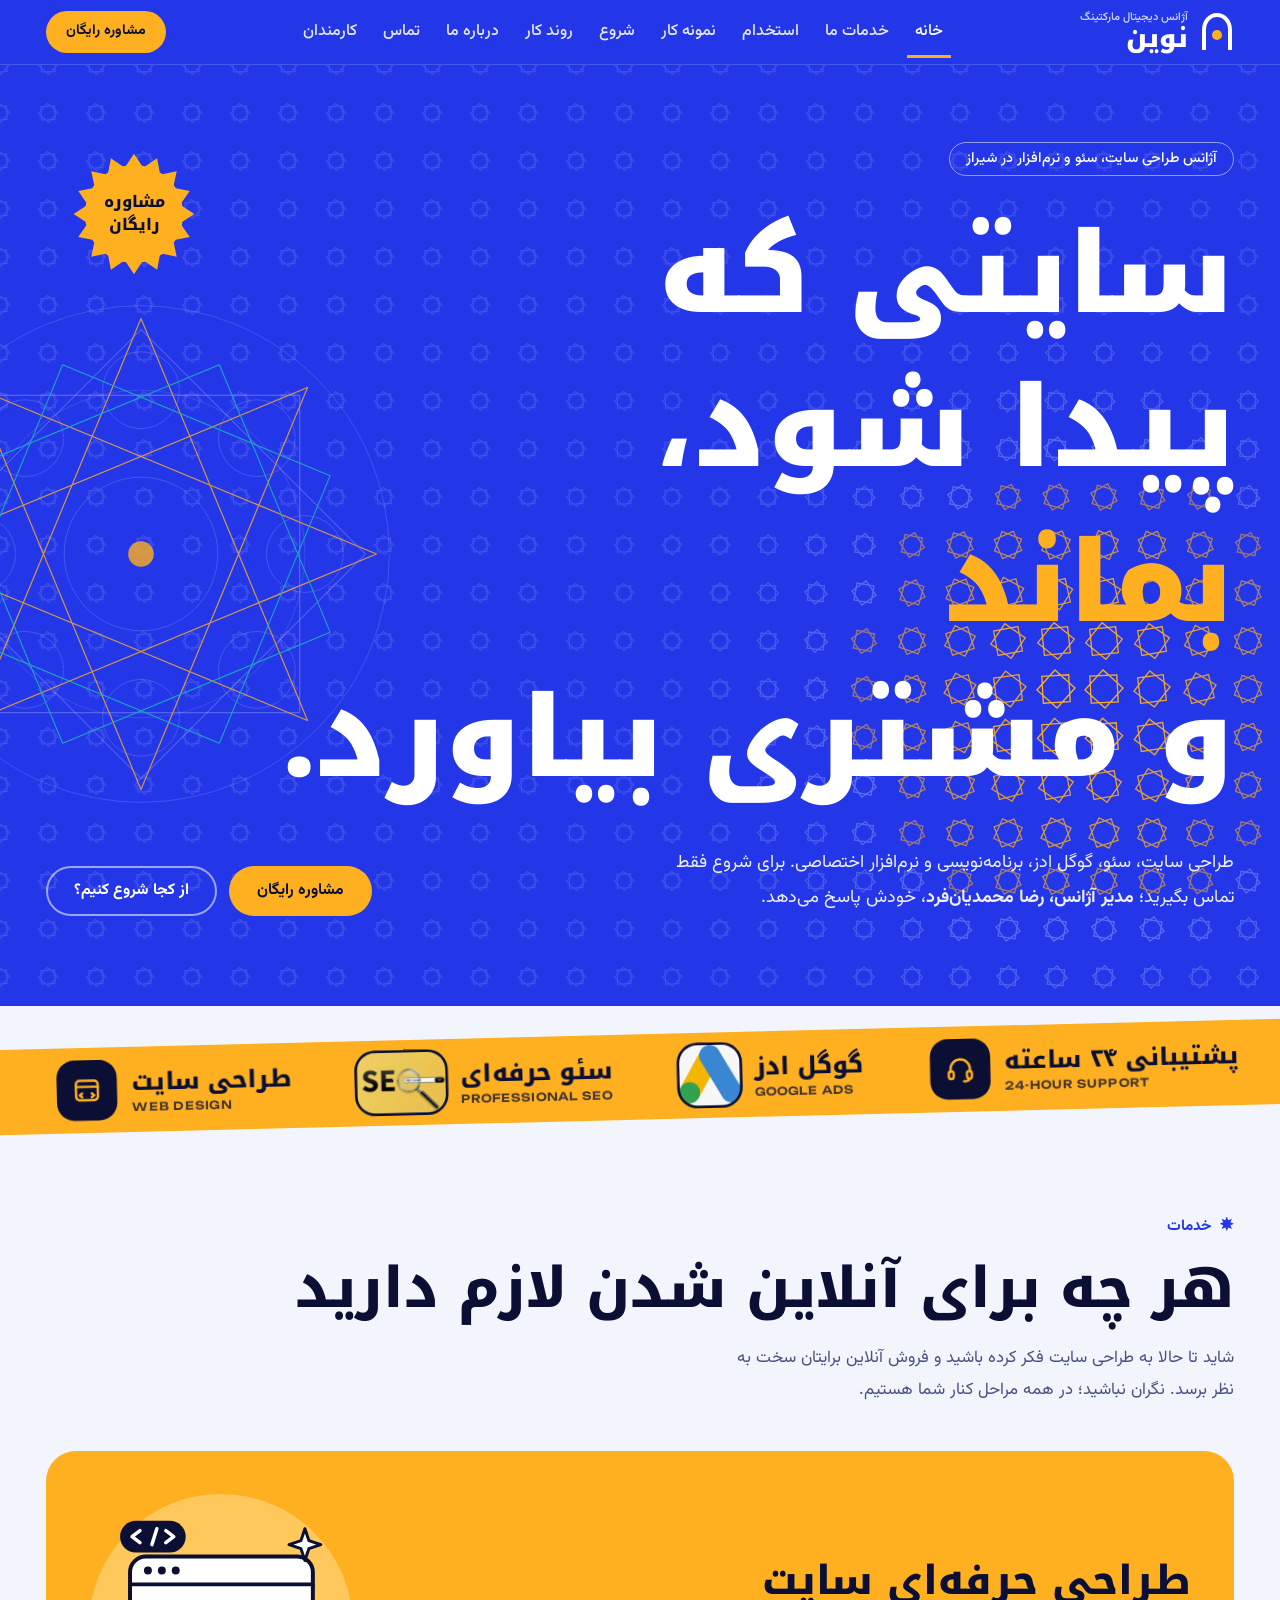
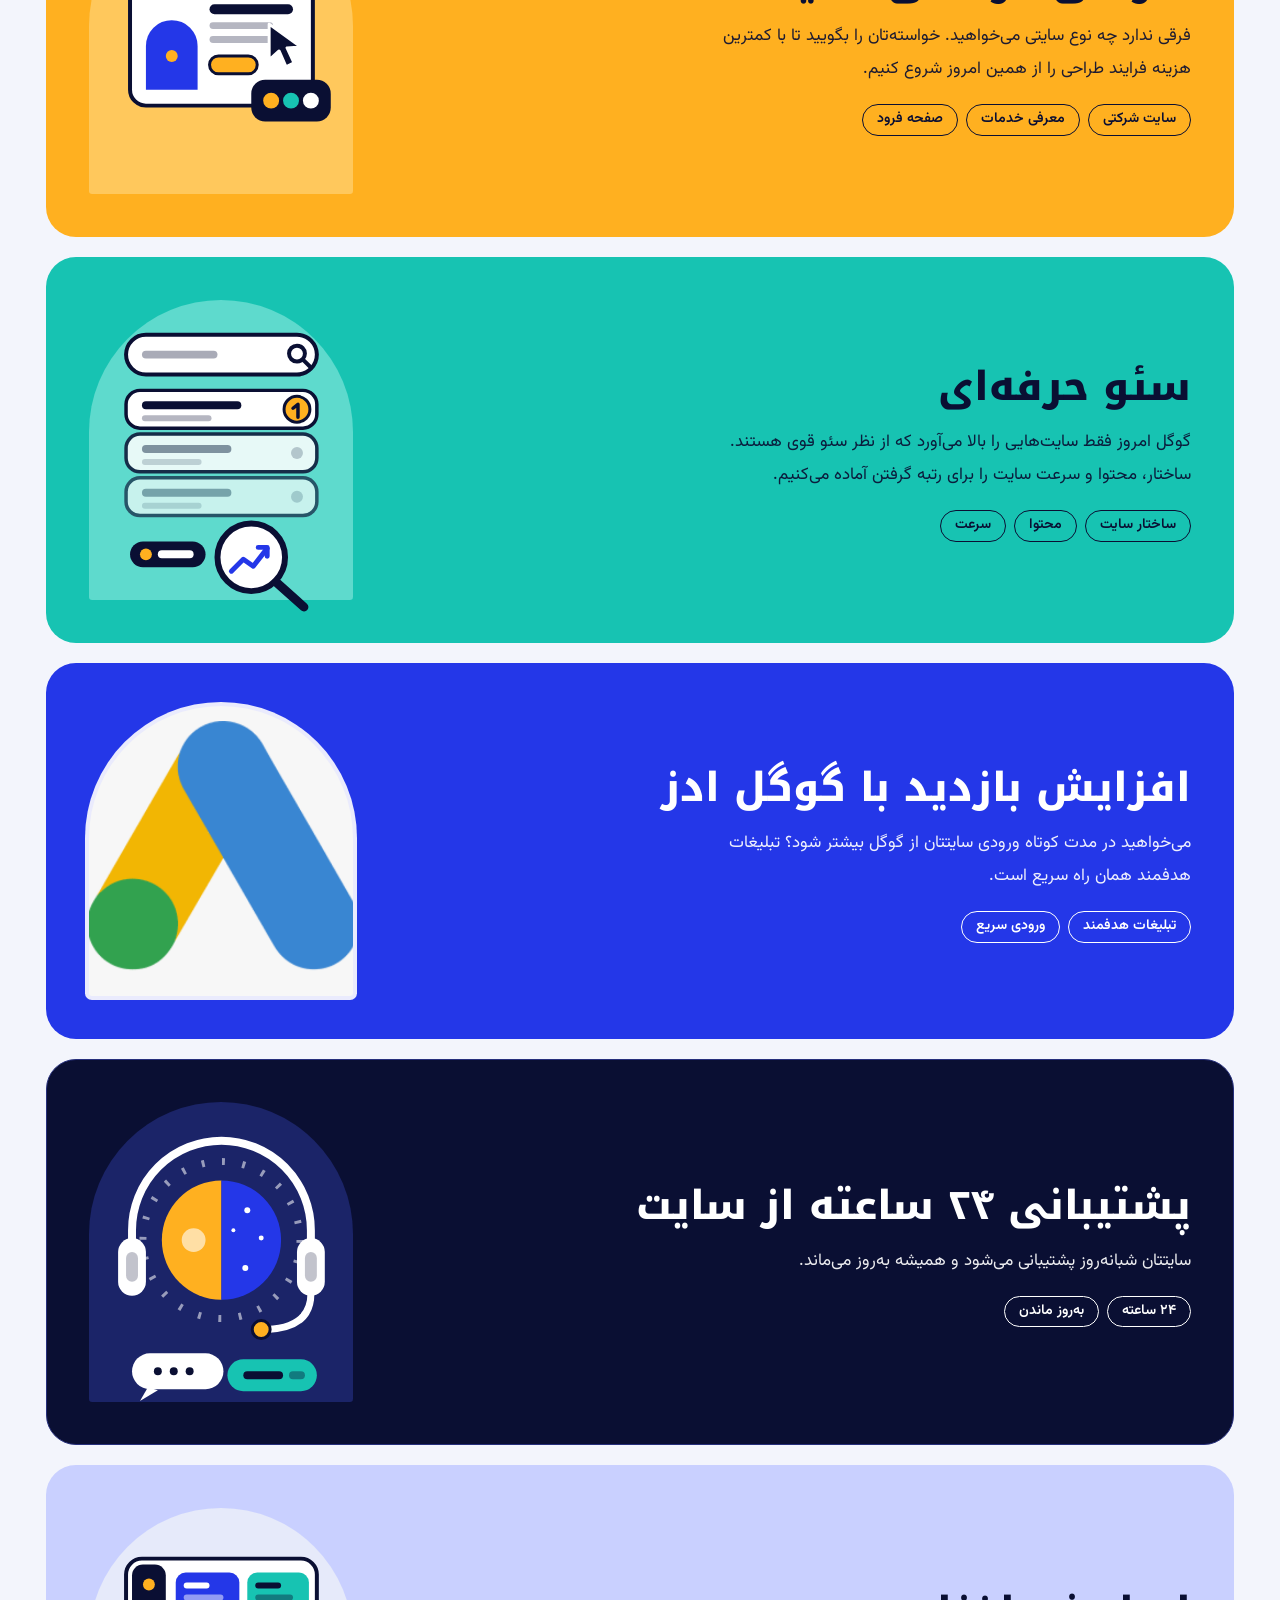
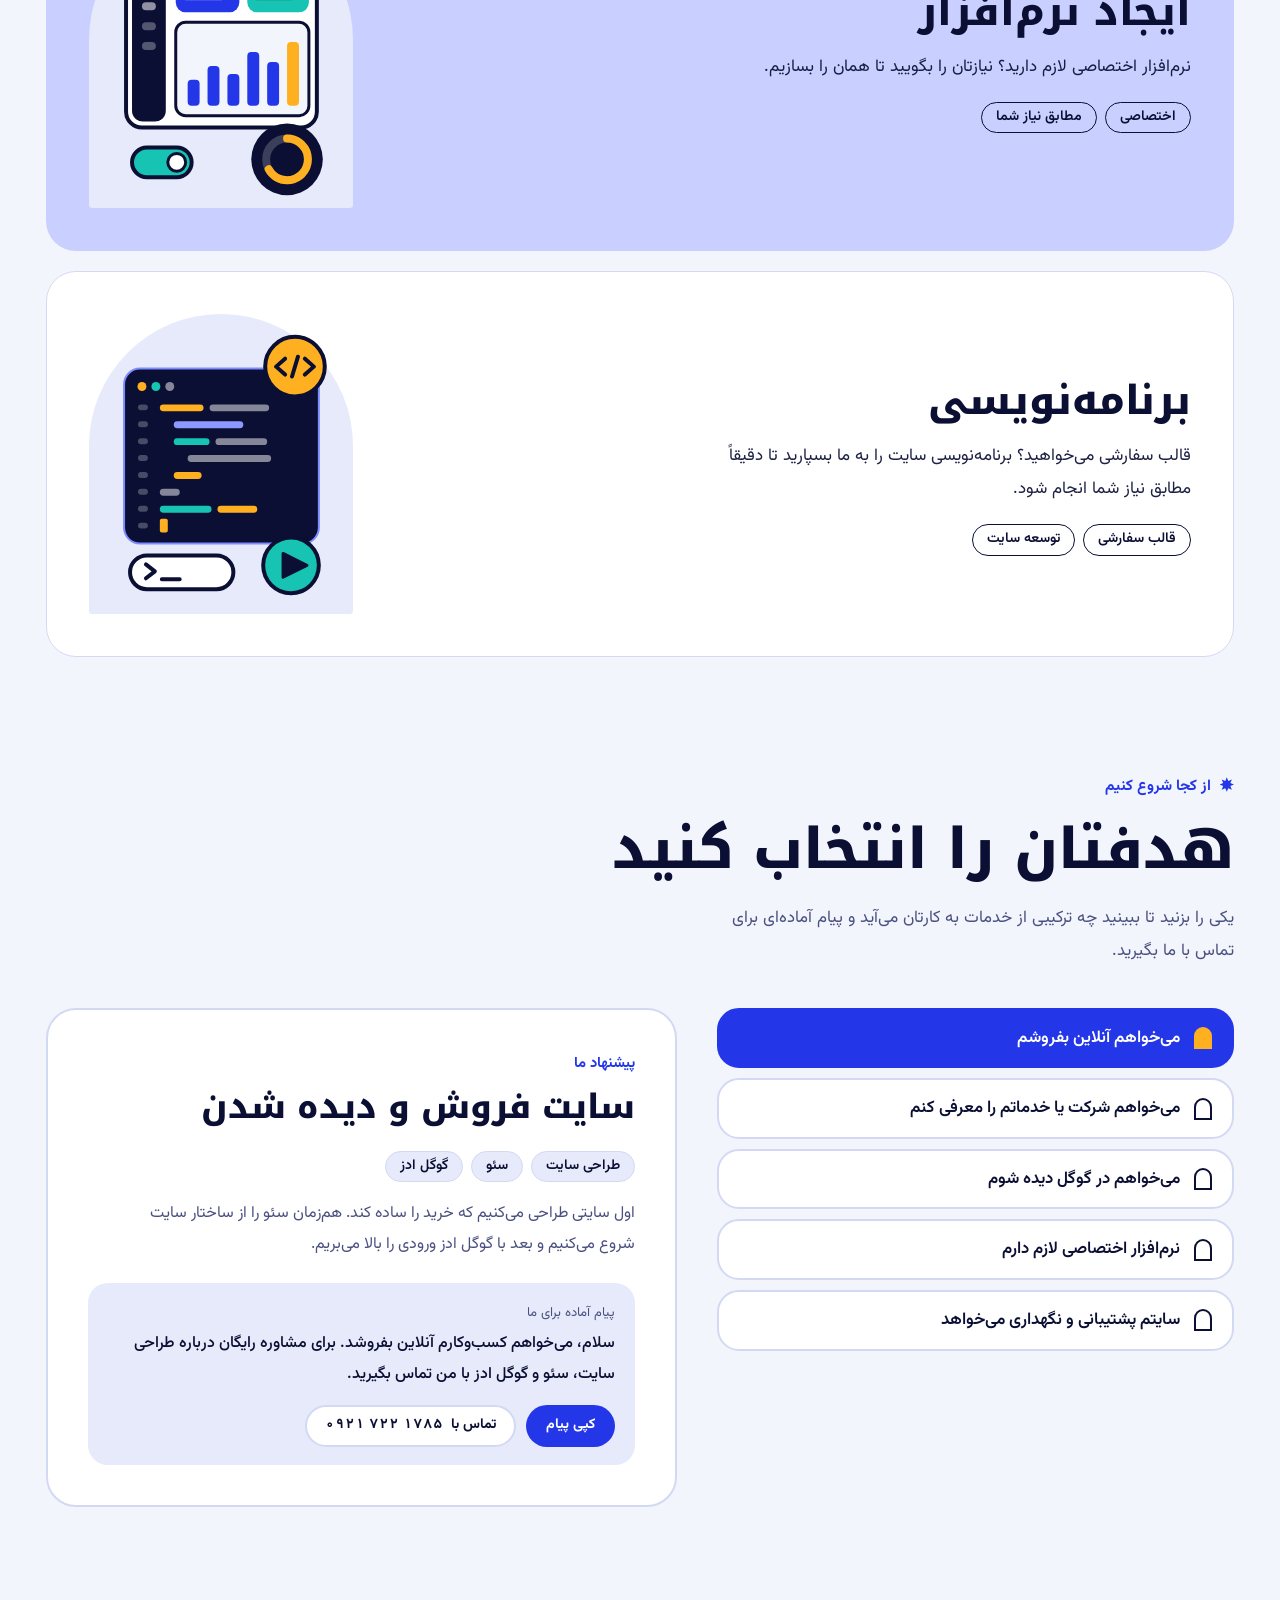
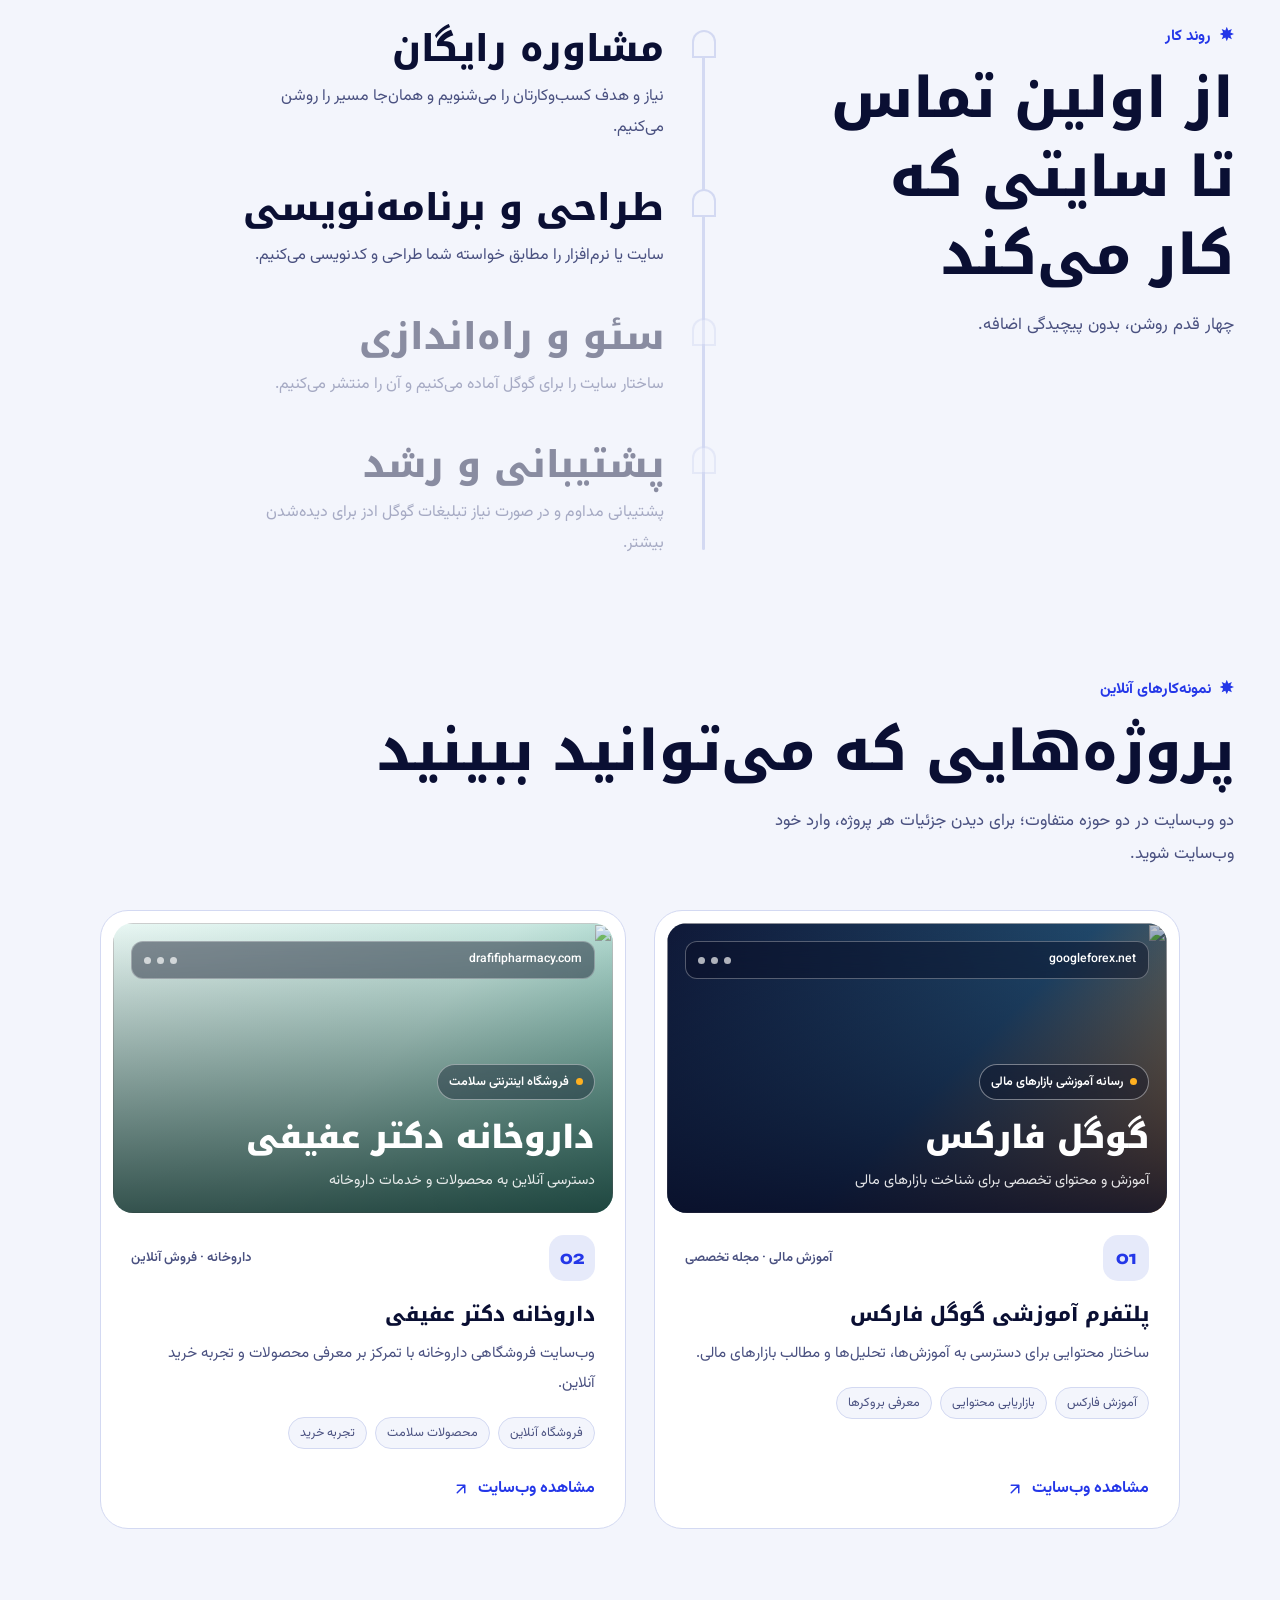
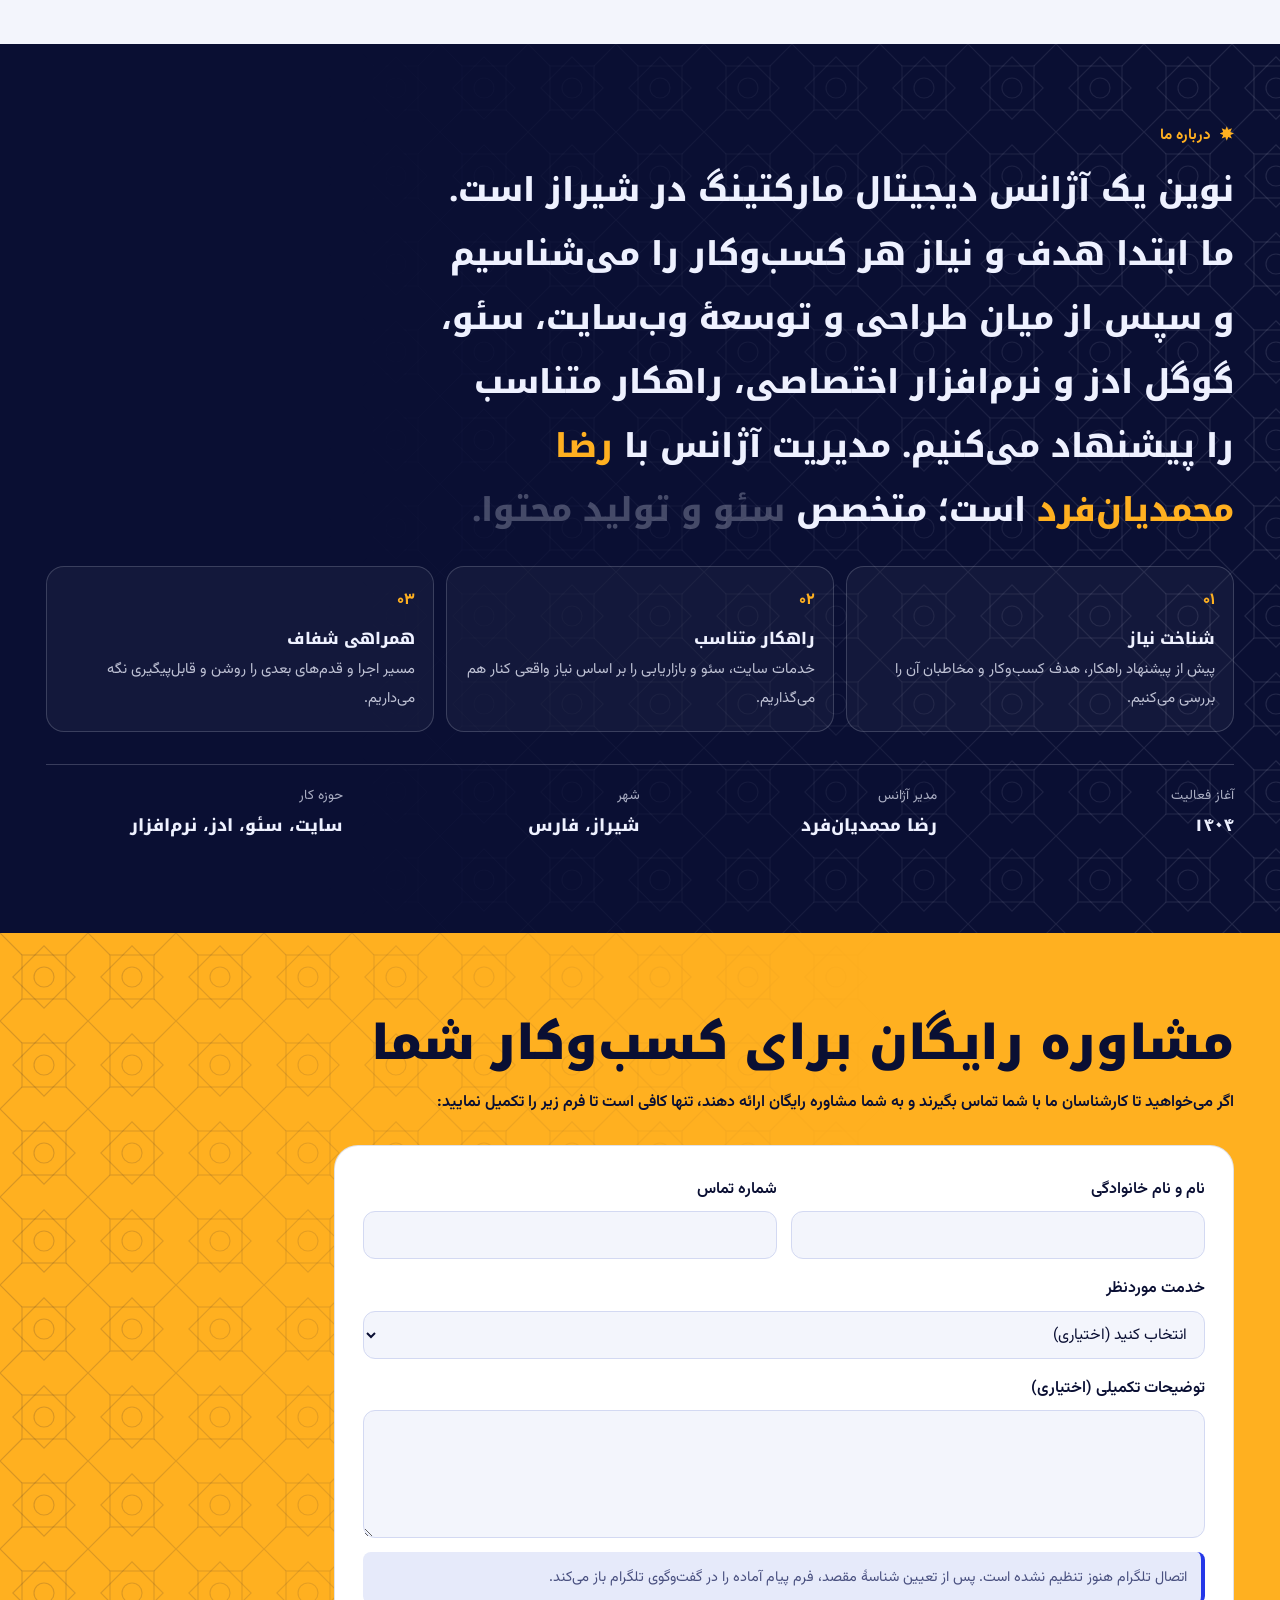
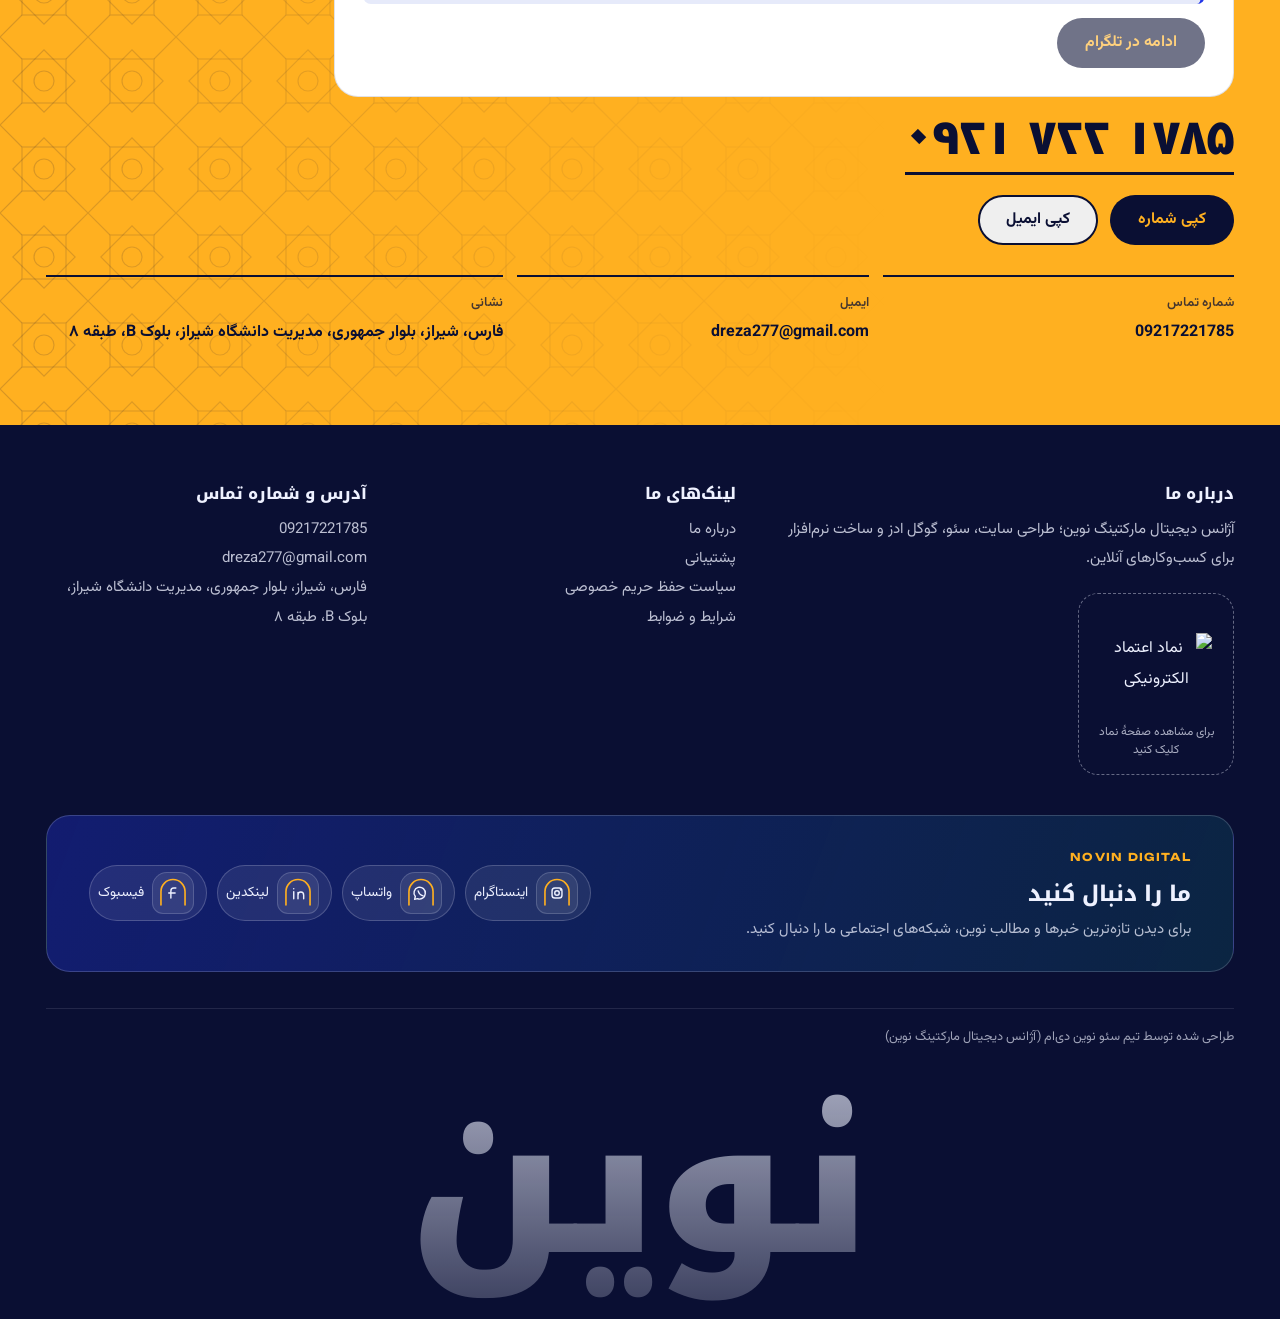
==== index.html @ 62a5de17 "feat: add Novin digital agency website Co-authored-by: Copilot <223556219+Copilot@users.noreply.gith" ====
<!doctype html><html><head><meta charset=utf8><meta name=viewport content="width=device-width,initial-scale=1,viewport-fit=cover"><style>:root{color-scheme:light;box-sizing:border-box;padding-top:env(safe-area-inset-top,0px);padding-bottom:env(safe-area-inset-bottom,0px)}html{scroll-padding-top:env(safe-area-inset-top,0px)}body{margin:0;padding:0;font:14px -apple-system,BlinkMacSystemFont,sans-serif;background:#fff;color:#000}img{max-width:100%}[hidden]:not([hidden=until-found i]){display:none!important}</style></head><body>
<title>آژانس دیجیتال مارکتینگ نوین</title>
<meta name="description" content="طراحی سایت، سئو حرفه‌ای، گوگل ادز، برنامه‌نویسی و ایجاد نرم‌افزار در شیراز. مشاوره رایگان با آژانس دیجیتال مارکتینگ نوین.">
<meta name="claude:viewport-fit-sides" content="cover">
<link rel="preconnect" href="https://fonts.googleapis.com">
<link rel="preconnect" href="https://fonts.gstatic.com" crossorigin>
<link rel="stylesheet" href="https://fonts.googleapis.com/css2?family=Noto+Kufi+Arabic:wght@600;800;900&family=Unbounded:wght@600;700&family=Vazirmatn:wght@300;400;500;600;700&display=swap">
<style>
/* Concept: Shiraz tilework. Lapis blue, turquoise and saffron on paper and ink. The hero is a live field of eight-point stars that turn toward the pointer. Services stack like glazed tiles, each with an arch-shaped motif. A guided picker turns "what do you need?" into a ready message. Heavy Kufi display, light Vazirmatn body. Never letter-space Persian text. */
:root {
  --bg: #F3F5FC;
  --fg: #0A0F33;
  --muted: #4A5180;
  --surface: #FFFFFF;
  --surface-2: #E6EAFA;
  --line: #D3D9F2;
  --lapis: #2437E8;
  --hero-bg: #2437E8;
  --brand: #2437E8;
  --saffron: #FFB020;
  --turq: #17C3B2;
  --ink: #0A0F33;
  --soft: #C9D0FF;
  --on-soft: #0A0F33;
  --band: #0A0F33;
  --on-band: #EEF1FF;
  --pat: rgba(10, 15, 51, .10);
  --focus: #2437E8;
  --img-ads: url("[data-uri]");
  --img-seo: url("[data-uri]");
  --font-display: "Noto Kufi Arabic", "Vazirmatn", Tahoma, sans-serif;
  --font-latin: "Unbounded", "Vazirmatn", system-ui, sans-serif;
  --font-body: "Vazirmatn", Tahoma, "Segoe UI", system-ui, sans-serif;
  color-scheme: light;
}
@media (prefers-color-scheme: dark) {
  :root:not([data-theme="light"]) {
    --bg: #070B25;
    --fg: #EEF1FF;
    --muted: #A3AAD6;
    --surface: #10164A;
    --surface-2: #1A2270;
    --line: #262F7C;
    --hero-bg: #1C2CD4;
    --brand: #8C99FF;
    --soft: #2A3490;
    --on-soft: #EEF1FF;
    --band: #04061A;
    --pat: rgba(255, 255, 255, .10);
    --focus: #FFB020;
    color-scheme: dark;
  }
}
:root[data-theme="dark"] {
  --bg: #070B25;
  --fg: #EEF1FF;
  --muted: #A3AAD6;
  --surface: #10164A;
  --surface-2: #1A2270;
  --line: #262F7C;
  --hero-bg: #1C2CD4;
  --brand: #8C99FF;
  --soft: #2A3490;
  --on-soft: #EEF1FF;
  --band: #04061A;
  --pat: rgba(255, 255, 255, .10);
  --focus: #FFB020;
  color-scheme: dark;
}

*, *::before, *::after { box-sizing: border-box; }
html { scroll-behavior: smooth; scroll-padding-top: 84px; }
body { background: var(--bg); color: var(--fg); font-family: var(--font-body); font-size: 16px; line-height: 1.95; -webkit-font-smoothing: antialiased; }
body::before { content: ""; position: fixed; inset: 0 0 auto; height: env(safe-area-inset-top, 0px); z-index: 40; background: var(--hero-bg); }
h1, h2, h3, p, ul, ol, dl, dd, figure { margin: 0; padding: 0; }
ul, ol { list-style: none; }
a { color: inherit; text-decoration: none; }
:focus-visible { outline: 3px solid var(--focus); outline-offset: 3px; border-radius: 8px; }
.top :focus-visible, .hero :focus-visible, .contact :focus-visible { outline-color: var(--saffron); }
.wrap { width: 100%; max-width: 1220px; margin-inline: auto; padding-left: max(16px, env(safe-area-inset-left, 0px)); padding-right: max(16px, env(safe-area-inset-right, 0px)); }
.ltr { direction: ltr; unicode-bidi: isolate; display: inline-block; font-variant-numeric: tabular-nums; }
.sec { padding-block: clamp(56px, 9vw, 120px); }
h2.title { font: 800 clamp(1.9rem, 5vw, 3.5rem)/1.4 var(--font-display); text-wrap: balance; }
.kicker { display: block; margin-bottom: 8px; color: var(--brand); font-weight: 700; font-size: .95rem; }
.sec-lead { margin-top: 14px; max-width: 56ch; color: var(--muted); font-size: 1.05rem; }

/* Buttons */
.btn { display: inline-flex; align-items: center; justify-content: center; gap: 8px; min-height: 50px; padding: 8px 26px; border-radius: 999px; border: 2px solid transparent; font: 700 .98rem/1.4 var(--font-body); cursor: pointer; transition: transform .18s ease, background-color .18s ease; }
.btn:hover { transform: translateY(-2px); }
.btn-saf { background: var(--saffron); color: var(--ink); }
.btn-lapis { background: var(--lapis); color: #fff; }
.btn-lite { border-color: rgba(255, 255, 255, .55); color: #fff; }
.btn-lite:hover { background: rgba(255, 255, 255, .12); }
.btn-out { border-color: var(--line); color: var(--fg); background: var(--surface); }
.btn-out:hover { border-color: var(--lapis); }
.btn-sm { min-height: 42px; padding: 4px 18px; font-size: .88rem; }

/* Header */
.top { position: sticky; top: env(safe-area-inset-top, 0px); z-index: 30; background: var(--hero-bg); color: #fff; border-bottom: 1px solid rgba(255, 255, 255, .16); }
.bar { display: flex; align-items: center; justify-content: space-between; gap: 16px; min-height: 64px; }
.brand { display: flex; align-items: center; gap: 12px; min-width: 0; }
.brand-text { display: flex; flex-direction: column; line-height: 1.2; }
.brand-text small { font-size: .7rem; opacity: .8; font-weight: 500; }
.brand-text b { font: 900 1.6rem/1.1 var(--font-display); }
.nav { display: none; }
.nav.open { display: flex; flex-direction: column; gap: 2px; position: absolute; inset-inline: 0; top: 100%; background: var(--hero-bg); border-bottom: 1px solid rgba(255, 255, 255, .16); padding: 10px max(16px, env(safe-area-inset-right, 0px)) 18px max(16px, env(safe-area-inset-left, 0px)); }
.nav a { display: block; padding: 10px 8px; font-weight: 500; opacity: .88; }
.nav a:hover, .nav a[aria-current="page"] { opacity: 1; }
.nav a[aria-current="page"] { box-shadow: inset 0 -3px 0 var(--saffron); }
.bar-end { display: flex; align-items: center; gap: 10px; }
.bar-end .btn { display: none; }
.menu-btn { width: 44px; height: 44px; display: grid; place-items: center; border: 1.5px solid rgba(255, 255, 255, .5); border-radius: 50%; background: transparent; color: #fff; cursor: pointer; }
@media (min-width: 640px) { .bar-end .btn { display: inline-flex; } }
@media (min-width: 1100px) {
  .nav, .nav.open { display: flex; flex-direction: row; gap: 10px; position: static; border: 0; padding: 0; background: none; }
  .menu-btn { display: none; }
}

/* Hero */
.hero { position: relative; overflow: clip; background: var(--hero-bg); color: #fff; padding-block: clamp(36px, 6vw, 84px) clamp(48px, 7vw, 96px); }
.field { position: absolute; inset: 0; width: 100%; height: 100%; pointer-events: none; }
.hero-in { position: relative; }
.eyebrow { display: inline-block; padding: 2px 16px; border: 1.5px solid rgba(255, 255, 255, .5); border-radius: 999px; font-size: .9rem; font-weight: 500; }
h1 { margin-top: 22px; font: 900 clamp(2.3rem, 9.4vw, 7rem)/1.38 var(--font-display); text-wrap: balance; }
h1 .ln { display: block; animation: rise .9s cubic-bezier(.2, .7, .2, 1) backwards; }
h1 .ln:nth-child(2) { animation-delay: .12s; color: var(--saffron); }
h1 .ln:nth-child(3) { animation-delay: .24s; }
@keyframes rise { from { transform: translateY(40px); opacity: 0; } }
.hero-foot { margin-top: 30px; display: grid; grid-template-columns: 1fr; gap: 26px; align-items: end; }
.hero-foot > * { min-width: 0; }
@media (min-width: 900px) { .hero-foot { grid-template-columns: 1.2fr .8fr; } }
.lead { max-width: 56ch; font-size: 1.12rem; opacity: .92; }
.lead b { font-weight: 700; }
.cta-row { display: flex; flex-wrap: wrap; gap: 12px; }
@media (min-width: 900px) { .cta-row { justify-content: flex-end; } }
.burst { display: none; position: absolute; left: clamp(8px, 3vw, 48px); top: 6px; width: 132px; height: 132px; place-items: center; color: var(--ink); }
@media (min-width: 760px) { .burst { display: grid; } }
.burst svg { position: absolute; inset: 0; width: 100%; height: 100%; animation: spin 26s linear infinite; }
.burst span { position: relative; font: 800 1rem/1.4 var(--font-display); text-align: center; }
@keyframes spin { to { transform: rotate(360deg); } }

/* Ribbon */
.ribbon { overflow: clip; padding-block: 30px; background: var(--bg); }
.ribbon-in { transform: rotate(-1.4deg) scale(1.04); background: var(--saffron); color: var(--ink); padding-block: 12px; }
.ribbon-track { display: flex; width: max-content; direction: ltr; animation: slide 22s linear infinite; will-change: transform; }
.ribbon:hover .ribbon-track { animation-play-state: paused; }
.ribbon-track > div { display: flex; align-items: center; gap: 32px; padding-inline-end: 32px; direction: ltr; white-space: nowrap; }
.ribbon .it { display: inline-flex; align-items: center; gap: 14px; }
.ribbon .ico, .ribbon .ph { flex: none; height: 58px; border-radius: 17px; }
.ribbon .ico { width: 58px; display: grid; place-items: center; background: var(--ink); color: var(--saffron); }
.ribbon .ph { box-shadow: 0 0 0 2.5px var(--ink); background-repeat: no-repeat; background-position: center; background-size: cover; }
.ribbon .ph-ads { width: 58px; background-color: #F7F7F7; background-image: var(--img-ads); }
.ribbon .ph-seo { width: 85px; background-color: #F7C23E; background-image: var(--img-seo); }
.ribbon .tx { display: flex; flex-direction: column; line-height: 1.25; text-align: start; }
.ribbon .tx b { font: 800 1.45rem/1.5 var(--font-display); unicode-bidi: isolate; }
.ribbon .tx small { direction: ltr; unicode-bidi: isolate; font: 600 .68rem/1.3 var(--font-latin); letter-spacing: .06em; text-transform: uppercase; opacity: .75; }
@keyframes slide { from { transform: translateX(0); } to { transform: translateX(-50%); } }

/* Services stack */
.stack { margin-top: 44px; }
.card { position: sticky; top: calc(env(safe-area-inset-top, 0px) + 84px + var(--i) * 14px); display: grid; grid-template-columns: 1fr; gap: 24px; align-items: center; min-height: clamp(250px, 32vw, 350px); padding: clamp(22px, 4vw, 42px); border-radius: 30px; background: var(--c-bg); color: var(--c-fg); border: 1.5px solid var(--c-bd, transparent); }
.card + .card { margin-top: 20px; }
.card > * { min-width: 0; }
@media (min-width: 720px) { .card { grid-template-columns: 1fr minmax(150px, 24%); gap: 44px; } }
.card h3 { font: 800 clamp(1.6rem, 3.6vw, 2.5rem)/1.45 var(--font-display); }
.card p { margin-top: 10px; max-width: 48ch; font-size: 1.06rem; opacity: .92; }
.chips { display: flex; flex-wrap: wrap; gap: 8px; margin-top: 18px; }
.chips li { padding: 2px 14px; border: 1.5px solid currentColor; border-radius: 999px; font-size: .88rem; font-weight: 600; line-height: 1.8; }
.motif { display: none; aspect-ratio: 3 / 4; width: 100%; max-height: 290px; border-radius: 999px 999px 22px 22px; background: var(--pattern), var(--c-soft); }
@media (min-width: 720px) { .motif { display: grid; place-items: center; } }
.ill { width: 76%; height: auto; color: var(--c-fg); overflow: visible; }
.ill .pf { fill: var(--c-bg); }
.c-saf { --c-bg: #FFB020; --c-fg: #0A0F33; --c-soft: #FFC85C; --pat: rgba(10, 15, 51, .18); }
.c-tur { --c-bg: #17C3B2; --c-fg: #0A0F33; --c-soft: #5EDACD; --pat: rgba(10, 15, 51, .16); }
.c-lap { --c-bg: #2437E8; --c-fg: #fff; --c-soft: #4A5BFF; --pat: rgba(255, 255, 255, .22); }
.c-ink { --c-bg: #0A0F33; --c-fg: #fff; --c-soft: #1B2468; --pat: rgba(255, 255, 255, .16); --c-bd: #262F7C; }
.c-sof { --c-bg: var(--soft); --c-fg: var(--on-soft); --c-soft: var(--surface-2); }
.c-pap { --c-bg: var(--surface); --c-fg: var(--fg); --c-soft: var(--surface-2); --c-bd: var(--line); }
.motif.ph-seo { background: #F7C23E var(--img-seo) 68% 50% / cover no-repeat; box-shadow: 0 0 0 4px rgba(10, 15, 51, .9); }
.motif.ph-ads { background: #F7F7F7 var(--img-ads) center / contain no-repeat; box-shadow: 0 0 0 4px rgba(255, 255, 255, .9); }
.motif.scene { position: relative; background: none; box-shadow: none; max-height: 300px; }
.motif.scene::before { content: ""; position: absolute; inset: 0; border-radius: 999px 999px 24px 24px; background: var(--c-soft); }
.motif.scene .sc { position: absolute; left: -5%; top: -3%; width: 110%; height: 106%; overflow: visible; transition: transform .4s cubic-bezier(.2, .7, .2, 1); }
.card:hover .sc { transform: translateY(-6px) rotate(-1.2deg); }
.blink { animation: blink 1.1s steps(2, start) infinite; }
@keyframes blink { 50% { opacity: 0; } }
@media (prefers-reduced-motion: reduce) { .blink { animation: none; } .motif.scene .sc { transition: none; } }
.p-check { --pattern: repeating-conic-gradient(var(--pat) 0 25%, transparent 0 50%) 0 0 / 44px 44px; }
.p-rings { --pattern: repeating-radial-gradient(circle at 50% 100%, transparent 0 14px, var(--pat) 14px 28px); }
.p-stripe { --pattern: repeating-linear-gradient(135deg, transparent 0 14px, var(--pat) 14px 28px); }
.p-dots { --pattern: radial-gradient(var(--pat) 34%, transparent 36%) 0 0 / 26px 26px; }
.p-sun { --pattern: repeating-conic-gradient(from 11deg at 50% 100%, var(--pat) 0 11.25deg, transparent 0 22.5deg); }
.p-grid { --pattern: linear-gradient(var(--pat) 2px, transparent 2px) 0 0 / 32px 32px, linear-gradient(90deg, var(--pat) 2px, transparent 2px) 0 0 / 32px 32px; }

/* Picker */
.pick-grid { display: grid; grid-template-columns: 1fr; gap: 28px; margin-top: 40px; }
.pick-grid > * { min-width: 0; }
@media (min-width: 900px) { .pick-grid { grid-template-columns: .9fr 1.1fr; gap: 40px; align-items: start; } }
.goals { display: grid; gap: 10px; }
.goal { display: flex; align-items: center; gap: 14px; text-align: start; padding: 14px 20px; border: 2px solid var(--line); border-radius: 22px; background: var(--surface); color: var(--fg); font: 600 1.05rem/1.7 var(--font-body); cursor: pointer; transition: border-color .15s ease, transform .15s ease; }
.goal:hover { border-color: var(--lapis); }
.goal::before { content: ""; flex: none; width: 18px; height: 22px; border-radius: 999px 999px 4px 4px; border: 2px solid currentColor; }
.goal[aria-pressed="true"] { background: var(--lapis); border-color: var(--lapis); color: #fff; }
.goal[aria-pressed="true"]::before { background: var(--saffron); border-color: var(--saffron); }
.out { background: var(--surface); border: 2px solid var(--line); border-radius: 30px; padding: clamp(22px, 4vw, 40px); }
.out-k { color: var(--brand); font-weight: 700; font-size: .92rem; }
.out h3 { margin-top: 4px; font: 800 clamp(1.5rem, 3vw, 2.1rem)/1.5 var(--font-display); }
.out .chips li { border-color: var(--line); background: var(--surface-2); }
.out-step { margin-top: 16px; color: var(--muted); max-width: 54ch; }
.msg { margin-top: 22px; padding: 18px 20px; border-radius: 20px; background: var(--surface-2); }
.msg-k { font-size: .82rem; color: var(--muted); }
.msg-t { margin-top: 2px; font-weight: 500; }
.msg-row { display: flex; flex-wrap: wrap; gap: 10px; margin-top: 14px; }

/* Portfolio */
.work-grid { display: grid; grid-template-columns: 1fr; gap: 24px; margin: 40px auto 0; max-width: 1080px; }
@media (min-width: 760px) { .work-grid { grid-template-columns: repeat(2, minmax(0, 1fr)); gap: 28px; } }
.work { display: flex; min-width: 0; min-height: 100%; flex-direction: column; padding: 12px; overflow: hidden; border: 1.5px solid var(--line); border-radius: 28px; background: var(--surface); transition: transform .2s ease, border-color .2s ease, box-shadow .2s ease; }
.work:hover { transform: translateY(-5px); border-color: var(--lapis); box-shadow: 0 20px 50px rgba(10, 15, 51, .12); }
.project-visual { position: relative; display: flex; min-height: 290px; flex-direction: column; justify-content: space-between; overflow: hidden; padding: 18px; border-radius: 20px; isolation: isolate; color: #fff; }
.project-visual::before { position: absolute; z-index: 0; inset: 0; background: linear-gradient(180deg, rgba(7, 11, 37, .1), rgba(7, 11, 37, .88)); content: ""; }
.project-visual::after { position: absolute; z-index: -2; inset: 0; background: var(--project-bg); content: ""; }
.project-visual img { position: absolute; z-index: -1; inset: 0; width: 100%; height: 100%; object-fit: cover; opacity: .8; transition: transform .5s ease; }
.work:hover .project-visual img { transform: scale(1.045); }
.project-visual-forex { --project-bg: linear-gradient(135deg, #101A3A, #234F72 55%, #D39442); }
.project-visual-pharmacy { --project-bg: linear-gradient(135deg, #E7F7F3, #C5E6DE 52%, #70B6A6); color: #103A35; }
.project-visual-pharmacy::before { background: linear-gradient(180deg, rgba(255, 255, 255, .08), rgba(8, 39, 35, .78)); }
.project-browser { display: flex; align-items: center; gap: 6px; min-height: 38px; padding: 6px 12px; border: 1px solid rgba(255, 255, 255, .3); border-radius: 12px; background: rgba(8, 13, 35, .44); backdrop-filter: blur(12px); color: #fff; font: 500 .76rem/1.5 var(--font-body); direction: ltr; }
.project-browser, .project-overlay { position: relative; z-index: 1; }
.project-browser i { width: 7px; height: 7px; border-radius: 50%; background: rgba(255, 255, 255, .68); }
.project-browser span { margin-inline-start: auto; }
.project-overlay { max-width: 31rem; }
.project-type { display: inline-flex; align-items: center; gap: 7px; padding: 5px 11px; border: 1px solid rgba(255, 255, 255, .42); border-radius: 999px; background: rgba(8, 13, 35, .35); color: #fff; font-size: .78rem; font-weight: 600; backdrop-filter: blur(10px); }
.project-type::before { width: 7px; height: 7px; border-radius: 50%; background: var(--saffron); content: ""; }
.project-overlay strong { display: block; margin-top: 12px; color: #fff; font: 900 clamp(1.45rem, 3vw, 2rem)/1.6 var(--font-display); }
.project-overlay p { margin-top: 4px; color: rgba(255, 255, 255, .88); font-size: .9rem; }
.work-body { display: flex; flex: 1; flex-direction: column; padding: 22px clamp(8px, 1.5vw, 18px) 12px; }
.work-head { display: flex; align-items: center; justify-content: space-between; gap: 12px; }
.work-mark { display: grid; width: 46px; height: 46px; place-items: center; border-radius: 15px; background: var(--surface-2); color: var(--brand); font: 800 .85rem/1 var(--font-latin); direction: ltr; }
.work-kind { color: var(--muted); font-size: .82rem; font-weight: 600; }
.work h3 { margin-top: 16px; font: 800 1.25rem/1.7 var(--font-display); }
.work-body > p { margin-top: 8px; color: var(--muted); font-size: .95rem; }
.work-tags { display: flex; flex-wrap: wrap; gap: 8px; margin-top: 18px; }
.work-tags li { padding: 3px 11px; border: 1px solid var(--line); border-radius: 999px; background: var(--bg); color: var(--muted); font-size: .78rem; }
.work-link { display: inline-flex; align-items: center; gap: 8px; margin-top: auto; padding-top: 24px; color: var(--brand); font-weight: 700; }
.work-link:hover { text-decoration: underline; }
.work-link svg { width: 18px; height: 18px; transition: transform .2s ease; }
.work-link:hover svg { transform: translateX(-3px); }
@media (prefers-reduced-motion: reduce) { .work, .project-visual img, .work-link svg { transition: none; } }

/* Extras */
.kicker::before { content: ""; display: inline-block; width: .95em; height: .95em; margin-inline-end: .55em; vertical-align: -.1em; background: currentColor; clip-path: polygon(50.0% 0.0%, 60.3% 25.1%, 85.4% 14.6%, 74.9% 39.7%, 100.0% 50.0%, 74.9% 60.3%, 85.4% 85.4%, 60.3% 74.9%, 50.0% 100.0%, 39.7% 74.9%, 14.6% 85.4%, 25.1% 60.3%, 0.0% 50.0%, 25.1% 39.7%, 14.6% 14.6%, 39.7% 25.1%); }
.rose { position: absolute; left: -9vw; top: 52%; width: clamp(300px, 40vw, 560px); aspect-ratio: 1; pointer-events: none; transform: translate(calc(var(--px, 0) * -16px), calc(-50% + var(--py, 0) * -16px)); opacity: .8; transition: transform .25s ease-out; }
.rose svg { display: block; width: 100%; height: 100%; overflow: visible; }
.rose g { transform-box: view-box; transform-origin: 50% 50%; }
.r1 { animation: turn 90s linear infinite; }
.r2 { animation: turn 70s linear infinite reverse; }
.r4 { animation: turn 120s linear infinite; }
.dr { stroke-dasharray: 1; stroke-dashoffset: 0; animation: drawIn 2.6s cubic-bezier(.5, 0, .2, 1) backwards; }
.r2 .dr { animation-delay: .5s; } .r4 .dr { animation-delay: .9s; } .r3 .dr { animation-delay: .2s; }
@keyframes turn { to { transform: rotate(360deg); } }
@keyframes drawIn { from { stroke-dashoffset: 1; } }
@media (max-width: 759px) { .rose { left: -30vw; top: 30%; width: 420px; opacity: .45; } }
.spot::after { content: ""; position: absolute; inset: 0; border-radius: inherit; pointer-events: none; opacity: 0; transition: opacity .25s ease; background: radial-gradient(260px circle at var(--mx, 50%) var(--my, 50%), rgba(255, 255, 255, .26), transparent 70%); }
.spot:hover::after { opacity: 1; }
.goal { position: relative; }
.ill { transition: transform .35s cubic-bezier(.2, .7, .2, 1); }
.card:hover .ill { transform: rotate(-4deg) scale(1.06); }
.top::after { content: ""; position: absolute; inset-inline: 0; bottom: -1px; height: 3px; background: var(--saffron); transform-origin: right center; transform: scaleX(var(--sp, 0)); }
.band { position: relative; isolation: isolate; }
.band::before { content: ""; position: absolute; inset: 0; z-index: -1; pointer-events: none; background: url("data:image/svg+xml,<svg xmlns='http://www.w3.org/2000/svg' width='88' height='88' viewBox='0 0 88 88' fill='none' stroke='rgba(238,241,255,.11)' stroke-width='1.2'><rect x='22' y='22' width='44' height='44'/><rect x='22' y='22' width='44' height='44' transform='rotate(45 44 44)'/><circle cx='44' cy='44' r='10'/><path d='M0 0L22 22M88 0L66 22M0 88L22 66M88 88L66 66'/></svg>"); -webkit-mask-image: linear-gradient(to left, #000 0%, transparent 75%); mask-image: linear-gradient(to left, #000 0%, transparent 75%); }
.contact { position: relative; isolation: isolate; }
.contact::before { content: ""; position: absolute; inset: 0; z-index: -1; pointer-events: none; background: url("data:image/svg+xml,<svg xmlns='http://www.w3.org/2000/svg' width='88' height='88' viewBox='0 0 88 88' fill='none' stroke='rgba(10,15,51,.16)' stroke-width='1.2'><rect x='22' y='22' width='44' height='44'/><rect x='22' y='22' width='44' height='44' transform='rotate(45 44 44)'/><circle cx='44' cy='44' r='10'/><path d='M0 0L22 22M88 0L66 22M0 88L22 66M88 88L66 66'/></svg>"); -webkit-mask-image: linear-gradient(to right, #000 0%, transparent 70%); mask-image: linear-gradient(to right, #000 0%, transparent 70%); }
@media (prefers-reduced-motion: reduce) { .r1, .r2, .r4, .dr { animation: none; } .rose { transition: none; } .ill, .spot::after { transition: none; } }

/* Process */
.proc-grid { display: grid; grid-template-columns: 1fr; gap: 32px; }
.proc-grid > * { min-width: 0; }
@media (min-width: 900px) { .proc-grid { grid-template-columns: .8fr 1.2fr; gap: 64px; } .proc-head { position: sticky; top: calc(env(safe-area-inset-top, 0px) + 100px); align-self: start; } }
.steps { --p: 1; position: relative; padding-inline-start: 56px; }
.steps::before { content: ""; position: absolute; top: 10px; bottom: 10px; inset-inline-start: 15px; width: 3px; border-radius: 3px; background: var(--line); }
.steps::after { content: ""; position: absolute; top: 10px; inset-inline-start: 15px; width: 3px; border-radius: 3px; background: var(--lapis); height: calc((100% - 20px) * var(--p)); }
.steps li { position: relative; padding-bottom: 38px; }
.steps li:last-child { padding-bottom: 0; }
.steps li::before { content: ""; position: absolute; top: 10px; inset-inline-start: -50px; width: 20px; height: 24px; border-radius: 999px 999px 4px 4px; background: var(--saffron); border: 3px solid var(--bg); box-shadow: 0 0 0 2px var(--lapis); }
.steps.js li:not(.on) { opacity: .45; }
.steps.js li:not(.on)::before { background: var(--bg); box-shadow: 0 0 0 2px var(--line); }
.steps li { transition: opacity .3s ease; }
.steps h3 { font: 800 clamp(1.5rem, 3.2vw, 2.3rem)/1.5 var(--font-display); }
.steps p { margin-top: 4px; color: var(--muted); max-width: 46ch; }

/* About / manifesto */
.band { background: var(--band); color: var(--on-band); }
.sec-tight { padding-block: clamp(44px, 6vw, 84px); }
.manifesto { font: 800 clamp(1.3rem, 2.7vw, 2.05rem)/1.95 var(--font-display); text-wrap: pretty; max-width: 42ch; }
.js .manifesto .w { opacity: .26; transition: opacity .25s ease; }
.js .manifesto .w.lit { opacity: 1; }
.manifesto .hi { color: var(--saffron); }
.about-points { display: grid; grid-template-columns: 1fr; gap: 12px; margin-top: 24px; }
@media (min-width: 720px) { .about-points { grid-template-columns: repeat(3, minmax(0, 1fr)); } }
.about-point { padding: 18px; border: 1px solid rgba(238, 241, 255, .18); border-radius: 18px; background: rgba(255, 255, 255, .04); }
.about-point .num { color: var(--saffron); font-weight: 800; }
.about-point h3 { margin-top: 8px; font: 800 1rem/1.7 var(--font-display); }
.about-point p { margin-top: 4px; color: rgba(238, 241, 255, .78); font-size: .92rem; }
.facts { margin-top: 32px; display: grid; grid-template-columns: 1fr; gap: 0; border-top: 1.5px solid rgba(238, 241, 255, .2); }
@media (min-width: 720px) { .facts { grid-template-columns: repeat(4, 1fr); } }
.facts div { padding: 18px 0; border-bottom: 1.5px solid rgba(238, 241, 255, .2); }
@media (min-width: 720px) { .facts div { border-bottom: 0; padding-inline-end: 16px; } }
.facts dt { font-size: .85rem; opacity: .7; }
.facts dd { margin-top: 2px; font: 800 1.05rem/1.6 var(--font-display); }

/* Contact */
.contact { background: var(--saffron); color: var(--ink); }
.contact h2 { font: 900 clamp(1.8rem, 4.6vw, 3rem)/1.4 var(--font-display); text-wrap: balance; }
.contact-intro { max-width: 800px; margin-top: 10px; font-weight: 600; }
.consult-form { display: grid; grid-template-columns: 1fr; gap: 14px; max-width: 900px; margin-top: 26px; padding: clamp(18px, 3vw, 28px); border: 1.5px solid rgba(10, 15, 51, .12); border-radius: 24px; background: var(--surface); color: var(--fg); }
.consult-field { display: grid; gap: 6px; min-width: 0; font-weight: 600; color: var(--fg); }
.consult-field input, .consult-field select, .consult-field textarea { width: 100%; min-height: 48px; padding: 10px 13px; border: 1.5px solid var(--line); border-radius: 12px; background: var(--bg); color: var(--fg); font: 400 .98rem/1.7 var(--font-body); }
.consult-field textarea { min-height: 120px; resize: vertical; }
.consult-field input:focus-visible, .consult-field select:focus-visible, .consult-field textarea:focus-visible { border-color: var(--brand); }
.consult-status { grid-column: 1 / -1; padding: 12px 14px; border-inline-start: 4px solid var(--brand); border-radius: 8px; background: var(--surface-2); color: var(--muted); font-size: .9rem; }
.consult-form button { justify-self: start; }
.consult-form button:disabled { cursor: not-allowed; opacity: .58; }
@media (min-width: 640px) {
  .consult-form { grid-template-columns: 1fr 1fr; }
  .consult-field.full, .consult-form button { grid-column: 1 / -1; }
}
.bigphone { display: inline-block; margin-top: 10px; font: 900 clamp(1.6rem, 4.6vw, 2.9rem)/1.4 var(--font-display); border-bottom: 3px solid var(--ink); }
.bigphone:hover { background: var(--ink); color: var(--saffron); }
.c-row { display: flex; flex-wrap: wrap; gap: 12px; margin-top: 20px; }
.c-ways { display: grid; grid-template-columns: 1fr; gap: 14px; margin-top: 30px; }
@media (min-width: 800px) { .c-ways { grid-template-columns: 1fr 1fr 1.3fr; } }
.c-ways > div { min-width: 0; padding-top: 14px; border-top: 2px solid var(--ink); }
.c-ways small { display: block; font-size: .82rem; font-weight: 600; opacity: .75; }
.c-ways .val { font-weight: 700; font-size: 1rem; overflow-wrap: anywhere; }
.c-ways address { font-style: normal; font-weight: 600; }
.btn-ink { background: var(--ink); color: var(--saffron); }
.btn-inkline { border-color: var(--ink); color: var(--ink); }
.btn-inkline:hover { background: rgba(10, 15, 51, .1); }

/* Footer */
footer { position: relative; overflow: clip; background: var(--band); color: var(--on-band); padding-block: 56px 0; }
.foot-grid { display: grid; grid-template-columns: 1fr; gap: 28px; }
.foot-grid > * { min-width: 0; }
@media (min-width: 800px) { .foot-grid { grid-template-columns: 1.4fr 1fr 1fr; gap: 48px; } }
footer h3 { font: 800 1rem/1.6 var(--font-display); margin-bottom: 8px; }
footer p, footer li { font-size: .94rem; opacity: .78; }
footer li a:hover { opacity: 1; text-decoration: underline; }
.credit { margin-top: 36px; padding-top: 16px; border-top: 1px solid rgba(238, 241, 255, .16); display: flex; flex-wrap: wrap; gap: 4px 24px; justify-content: space-between; font-size: .8rem; opacity: .65; }
.mark { margin-top: 14px; padding-bottom: 6px; text-align: center; font: 900 clamp(5rem, 20vw, 12rem)/1.3 var(--font-display); color: rgba(238, 241, 255, .22); background: linear-gradient(180deg, rgba(238, 241, 255, .7), rgba(238, 241, 255, .2)); -webkit-background-clip: text; background-clip: text; -webkit-text-fill-color: transparent; user-select: none; pointer-events: none; }
.enamad { display: grid; place-items: center; align-content: center; gap: 4px; width: 156px; min-height: 156px; margin-top: 20px; padding: 14px; border: 1.5px dashed rgba(238, 241, 255, .4); border-radius: 20px; text-align: center; color: var(--on-band); }
.enamad a { display: grid; min-height: 112px; place-items: center; }
.enamad img { display: block; width: auto; max-width: 112px; max-height: 112px; border: 0; }
.enamad small { font-size: .74rem; line-height: 1.5; opacity: .7; }
.footer-social { display: flex; align-items: center; justify-content: space-between; gap: 28px; margin-top: 40px; padding: 26px clamp(20px, 4vw, 42px); border: 1px solid rgba(238, 241, 255, .18); border-radius: 24px; background: linear-gradient(110deg, rgba(36, 55, 232, .34), rgba(23, 195, 178, .12)); }
.footer-social-copy { max-width: 470px; }
.footer-social-kicker { color: var(--saffron); font: 700 .68rem/1.4 var(--font-latin); letter-spacing: .12em; direction: ltr; }
.footer-social h2 { margin-top: 4px; font: 800 1.35rem/1.6 var(--font-display); }
.footer-social p { margin-top: 4px; color: var(--on-band); opacity: .75; }
.footer-social-links { display: flex; flex-wrap: wrap; justify-content: center; gap: 10px; }
.footer-social-item { display: inline-flex; align-items: center; gap: 8px; min-height: 44px; padding: 6px 12px 6px 8px; border: 1px solid rgba(238, 241, 255, .2); border-radius: 999px; background: rgba(255, 255, 255, .08); color: var(--on-band); font-size: .86rem; }
.social-icon { display: grid; width: 42px; height: 42px; flex: none; place-items: center; border: 1px solid rgba(238, 241, 255, .18); border-radius: 15px 15px 11px 11px; background: rgba(255, 255, 255, .08); color: var(--on-band); transition: transform .18s ease, background-color .18s ease; }
.social-icon svg { display: block; width: 34px; height: 34px; overflow: visible; }
.social-icon .brand-arch { fill: none; stroke: var(--saffron); stroke-width: 2.3; stroke-linecap: round; }
.social-icon .brand-dot { display: none; }
.social-icon .social-glyph { fill: none; stroke: currentColor; stroke-width: 2; stroke-linecap: round; stroke-linejoin: round; }
.social-icon .social-fill { fill: currentColor; }
.footer-social-item:hover .social-icon { transform: translateY(-3px); background: rgba(255, 255, 255, .16); }
@media (max-width: 760px) { .footer-social { align-items: flex-start; flex-direction: column; } .footer-social-links { justify-content: flex-start; } }
@media (prefers-reduced-motion: reduce) { .social-icon { transition: none; } }

@media (prefers-reduced-motion: reduce) {
  html { scroll-behavior: auto; }
  h1 .ln, .burst svg, .ribbon-track { animation: none; }
  .btn, .goal, .steps li, .manifesto .w { transition: none; }
}
</style>

<div class="page" dir="rtl" lang="fa">

<header class="top">
  <div class="wrap bar">
    <a class="brand" href="#top" aria-label="آژانس دیجیتال مارکتینگ نوین، صفحه اصلی">
      <svg width="34" height="40" viewBox="0 0 34 40" aria-hidden="true"><path d="M4 38V18C4 9 10 3 17 3s13 6 13 15v20" fill="none" stroke="#fff" stroke-width="4" stroke-linejoin="round"/><circle cx="17" cy="23" r="5" fill="#FFB020"/></svg>
      <span class="brand-text"><small>آژانس دیجیتال مارکتینگ</small><b>نوین</b></span>
    </a>
    <nav class="nav" id="nav" aria-label="منوی اصلی">
      <a href="#top" aria-current="page">خانه</a>
      <a href="services.html">خدمات ما</a>
      <a href="careers.html">استخدام</a>
      <a href="#work">نمونه کار</a>
      <a href="#start">شروع</a>
      <a href="#process">روند کار</a>
      <a href="#about">درباره ما</a>
      <a href="#contact">تماس</a>
      <a href="employees.html">کارمندان</a>
    </nav>
    <div class="bar-end">
      <a class="btn btn-saf btn-sm" href="#contact">مشاوره رایگان</a>
      <button class="menu-btn" id="menuBtn" type="button" aria-label="باز کردن منو" aria-expanded="false" aria-controls="nav">
        <svg width="22" height="22" viewBox="0 0 24 24" fill="none" stroke="currentColor" stroke-width="2.2" stroke-linecap="round" aria-hidden="true"><path d="M4 8h16M4 16h16"/></svg>
      </button>
    </div>
  </div>
</header>

<main>
<section class="hero" id="top" aria-labelledby="hero-title">
  <canvas class="field" id="field" aria-hidden="true"></canvas>
  <div class="rose" aria-hidden="true"><svg viewBox="-100 -100 200 200" fill="none" stroke-linejoin="round"><g class="r3"><circle class="dr" pathLength="1" r="97" stroke="#fff" stroke-opacity=".28" stroke-width="0.25"/><circle class="dr" pathLength="1" r="64" stroke="#fff" stroke-opacity=".22" stroke-width="0.25"/><circle class="dr" pathLength="1" r="30" stroke="#fff" stroke-opacity=".3" stroke-width="0.25"/><circle class="dr" pathLength="1" cx="64.00" cy="0.00" r="15" stroke="#fff" stroke-opacity=".3" stroke-width="0.25"/><circle class="dr" pathLength="1" cx="45.25" cy="45.25" r="15" stroke="#fff" stroke-opacity=".3" stroke-width="0.25"/><circle class="dr" pathLength="1" cx="0.00" cy="64.00" r="15" stroke="#fff" stroke-opacity=".3" stroke-width="0.25"/><circle class="dr" pathLength="1" cx="-45.25" cy="45.25" r="15" stroke="#fff" stroke-opacity=".3" stroke-width="0.25"/><circle class="dr" pathLength="1" cx="-64.00" cy="0.00" r="15" stroke="#fff" stroke-opacity=".3" stroke-width="0.25"/><circle class="dr" pathLength="1" cx="-45.25" cy="-45.25" r="15" stroke="#fff" stroke-opacity=".3" stroke-width="0.25"/><circle class="dr" pathLength="1" cx="-0.00" cy="-64.00" r="15" stroke="#fff" stroke-opacity=".3" stroke-width="0.25"/><circle class="dr" pathLength="1" cx="45.25" cy="-45.25" r="15" stroke="#fff" stroke-opacity=".3" stroke-width="0.25"/></g><g class="r1"><rect class="dr" pathLength="1" x="-62" y="-62" width="124" height="124" stroke="#fff" stroke-opacity=".42" stroke-width="0.34"/><rect class="dr" pathLength="1" x="-62" y="-62" width="124" height="124" transform="rotate(45)" stroke="#fff" stroke-opacity=".42" stroke-width="0.34"/></g><g class="r2"><polygon class="dr" pathLength="1" points="0.00,-92.00 65.05,65.05 -92.00,0.00 65.05,-65.05 0.00,92.00 -65.05,-65.05 92.00,-0.00 -65.05,65.05" stroke="#FFB020" stroke-width="0.46"/></g><g class="r4"><polygon class="dr" pathLength="1" points="73.91,30.61 -30.61,73.91 -73.91,-30.61 30.61,-73.91" stroke="#17C3B2" stroke-width="0.42"/><polygon class="dr" pathLength="1" points="30.61,73.91 -73.91,30.61 -30.61,-73.91 73.91,-30.61" stroke="#17C3B2" stroke-width="0.42"/></g><circle r="5" fill="#FFB020"/></svg></div>
  <div class="wrap hero-in">
    <p class="eyebrow">آژانس طراحی سایت، سئو و نرم‌افزار در شیراز</p>
    <h1 id="hero-title"><span class="ln">سایتی که پیدا شود،</span><span class="ln">بماند</span><span class="ln"><span id="rw" style="display:inline-block">و بفروشد.</span></span></h1>
    <div class="hero-foot">
      <p class="lead">طراحی سایت، سئو، گوگل ادز، برنامه‌نویسی و نرم‌افزار اختصاصی. برای شروع فقط تماس بگیرید؛ <b>مدیر آژانس، رضا محمدیان‌فرد</b>، خودش پاسخ می‌دهد.</p>
      <div class="cta-row">
        <a class="btn btn-saf" href="#contact">مشاوره رایگان</a>
        <a class="btn btn-lite" href="#start">از کجا شروع کنیم؟</a>
      </div>
    </div>
    <a class="burst" href="#contact" aria-label="مشاوره رایگان">
      <svg viewBox="-70 -70 140 140" aria-hidden="true"><polygon id="burstPoly" fill="#FFB020"/><circle r="52" fill="#FFB020"/></svg>
      <span>مشاوره<br>رایگان</span>
    </a>
  </div>
</section>

<div class="ribbon" aria-hidden="true">
  <div class="ribbon-in">
    <div class="ribbon-track">
      <div><span class="it"><span class="ico"><svg width="28" height="28" viewBox="0 0 24 24" fill="none" stroke="currentColor" stroke-width="2" stroke-linecap="round" stroke-linejoin="round" aria-hidden="true"><rect x="3" y="4" width="18" height="16" rx="3"/><path d="M3 9h18"/><path d="M8 14.5l-2 1.5 2 1.5M16 14.5l2 1.5-2 1.5"/></svg></span><span class="tx"><b dir="rtl">طراحی سایت</b><small>Web Design</small></span></span><i></i><span class="it"><span class="ph ph-seo"></span><span class="tx"><b dir="rtl">سئو حرفه‌ای</b><small>Professional SEO</small></span></span><i></i><span class="it"><span class="ph ph-ads"></span><span class="tx"><b dir="rtl">گوگل ادز</b><small>Google Ads</small></span></span><i></i><span class="it"><span class="ico"><svg width="28" height="28" viewBox="0 0 24 24" fill="none" stroke="currentColor" stroke-width="2" stroke-linecap="round" stroke-linejoin="round" aria-hidden="true"><path d="M4 14v-2a8 8 0 0 1 16 0v2"/><rect x="2.5" y="13.5" width="4" height="6.5" rx="2"/><rect x="17.5" y="13.5" width="4" height="6.5" rx="2"/><path d="M19.5 20q0 2-4.5 2"/></svg></span><span class="tx"><b dir="rtl">پشتیبانی ۲۴ ساعته</b><small>24-Hour Support</small></span></span><i></i><span class="it"><span class="ico"><svg width="28" height="28" viewBox="0 0 24 24" fill="none" stroke="currentColor" stroke-width="2" stroke-linecap="round" stroke-linejoin="round" aria-hidden="true"><rect x="3" y="4" width="18" height="16" rx="3"/><path d="M3 9h18"/><path d="M8 14.5l-2 1.5 2 1.5M16 14.5l2 1.5-2 1.5"/></svg></span><span class="tx"><b dir="rtl">طراحی سایت</b><small>Web Design</small></span></span><i></i><span class="it"><span class="ph ph-seo"></span><span class="tx"><b dir="rtl">سئو حرفه‌ای</b><small>Professional SEO</small></span></span><i></i><span class="it"><span class="ph ph-ads"></span><span class="tx"><b dir="rtl">گوگل ادز</b><small>Google Ads</small></span></span><i></i><span class="it"><span class="ico"><svg width="28" height="28" viewBox="0 0 24 24" fill="none" stroke="currentColor" stroke-width="2" stroke-linecap="round" stroke-linejoin="round" aria-hidden="true"><path d="M4 14v-2a8 8 0 0 1 16 0v2"/><rect x="2.5" y="13.5" width="4" height="6.5" rx="2"/><rect x="17.5" y="13.5" width="4" height="6.5" rx="2"/><path d="M19.5 20q0 2-4.5 2"/></svg></span><span class="tx"><b dir="rtl">پشتیبانی ۲۴ ساعته</b><small>24-Hour Support</small></span></span><i></i></div>
      <div><span class="it"><span class="ico"><svg width="28" height="28" viewBox="0 0 24 24" fill="none" stroke="currentColor" stroke-width="2" stroke-linecap="round" stroke-linejoin="round" aria-hidden="true"><rect x="3" y="4" width="18" height="16" rx="3"/><path d="M3 9h18"/><path d="M8 14.5l-2 1.5 2 1.5M16 14.5l2 1.5-2 1.5"/></svg></span><span class="tx"><b dir="rtl">طراحی سایت</b><small>Web Design</small></span></span><i></i><span class="it"><span class="ph ph-seo"></span><span class="tx"><b dir="rtl">سئو حرفه‌ای</b><small>Professional SEO</small></span></span><i></i><span class="it"><span class="ph ph-ads"></span><span class="tx"><b dir="rtl">گوگل ادز</b><small>Google Ads</small></span></span><i></i><span class="it"><span class="ico"><svg width="28" height="28" viewBox="0 0 24 24" fill="none" stroke="currentColor" stroke-width="2" stroke-linecap="round" stroke-linejoin="round" aria-hidden="true"><path d="M4 14v-2a8 8 0 0 1 16 0v2"/><rect x="2.5" y="13.5" width="4" height="6.5" rx="2"/><rect x="17.5" y="13.5" width="4" height="6.5" rx="2"/><path d="M19.5 20q0 2-4.5 2"/></svg></span><span class="tx"><b dir="rtl">پشتیبانی ۲۴ ساعته</b><small>24-Hour Support</small></span></span><i></i><span class="it"><span class="ico"><svg width="28" height="28" viewBox="0 0 24 24" fill="none" stroke="currentColor" stroke-width="2" stroke-linecap="round" stroke-linejoin="round" aria-hidden="true"><rect x="3" y="4" width="18" height="16" rx="3"/><path d="M3 9h18"/><path d="M8 14.5l-2 1.5 2 1.5M16 14.5l2 1.5-2 1.5"/></svg></span><span class="tx"><b dir="rtl">طراحی سایت</b><small>Web Design</small></span></span><i></i><span class="it"><span class="ph ph-seo"></span><span class="tx"><b dir="rtl">سئو حرفه‌ای</b><small>Professional SEO</small></span></span><i></i><span class="it"><span class="ph ph-ads"></span><span class="tx"><b dir="rtl">گوگل ادز</b><small>Google Ads</small></span></span><i></i><span class="it"><span class="ico"><svg width="28" height="28" viewBox="0 0 24 24" fill="none" stroke="currentColor" stroke-width="2" stroke-linecap="round" stroke-linejoin="round" aria-hidden="true"><path d="M4 14v-2a8 8 0 0 1 16 0v2"/><rect x="2.5" y="13.5" width="4" height="6.5" rx="2"/><rect x="17.5" y="13.5" width="4" height="6.5" rx="2"/><path d="M19.5 20q0 2-4.5 2"/></svg></span><span class="tx"><b dir="rtl">پشتیبانی ۲۴ ساعته</b><small>24-Hour Support</small></span></span><i></i></div>
    </div>
  </div>
</div>

<section class="sec" id="services" aria-labelledby="svc-title" style="padding-top: clamp(32px, 5vw, 64px)">
  <div class="wrap">
    <span class="kicker">خدمات</span>
    <h2 class="title" id="svc-title">هر چه برای آنلاین شدن لازم دارید</h2>
    <p class="sec-lead">شاید تا حالا به طراحی سایت فکر کرده باشید و فروش آنلاین برایتان سخت به نظر برسد. نگران نباشید؛ در همه مراحل کنار شما هستیم.</p>
    <div class="stack">
      <article class="card spot c-saf" style="--i:0">
        <div><h3>طراحی حرفه‌ای سایت</h3><p>فرقی ندارد چه نوع سایتی می‌خواهید. خواسته‌تان را بگویید تا با کمترین هزینه فرایند طراحی را از همین امروز شروع کنیم.</p>
        <ul class="chips"><li>سایت شرکتی</li><li>معرفی خدمات</li><li>صفحه فرود</li></ul></div>
        <div class="motif scene" aria-hidden="true"><svg class="sc" viewBox="0 0 240 320" fill="none"><rect x="28" y="72" width="184" height="150" rx="16" fill="#FFFFFF" stroke="#0A0F33" stroke-width="4"/><path d="M28 100H212" fill="none" stroke="#0A0F33" stroke-width="4" stroke-linecap="round" stroke-linejoin="round"/><circle cx="46" cy="86" r="4" fill="#0A0F33" /><circle cx="60" cy="86" r="4" fill="#0A0F33" /><circle cx="74" cy="86" r="4" fill="#0A0F33" /><path d="M44 206V162a26 26 0 0 1 52 0V206Z" fill="#2437E8"/><circle cx="70" cy="172" r="6" fill="#FFB020" /><rect x="108" y="120" width="84" height="10" rx="5" fill="#0A0F33"/><rect x="108" y="138" width="64" height="7" rx="3.5" fill="#0A0F33" opacity="0.3"/><rect x="108" y="152" width="72" height="7" rx="3.5" fill="#0A0F33" opacity="0.3"/><rect x="108" y="172" width="48" height="18" rx="9" fill="#FFB020" stroke="#0A0F33" stroke-width="3"/><rect x="150" y="196" width="80" height="42" rx="14" fill="#0A0F33"/><circle cx="170" cy="217" r="8" fill="#FFB020" /><circle cx="190" cy="217" r="8" fill="#17C3B2" /><circle cx="210" cy="217" r="8" fill="#FFFFFF" /><rect x="18" y="36" width="66" height="32" rx="16" fill="#0A0F33"/><path d="M38 46l-8 6 8 6M64 46l8 6-8 6M55 44l-5 16" fill="none" stroke="#FFFFFF" stroke-width="3.5" stroke-linecap="round" stroke-linejoin="round"/><path d="M168 140V176l10-9 7 16 8-4-7-15 14-1Z" fill="#0A0F33" stroke="#FFFFFF" stroke-width="3" stroke-linecap="round" stroke-linejoin="round"/><path d="M204 44l4 12 12 4-12 4-4 12-4-12-12-4 12-4Z" fill="#FFFFFF" stroke="#0A0F33" stroke-width="3" stroke-linecap="round" stroke-linejoin="round"/></svg></div>
      </article>
      <article class="card spot c-tur" style="--i:1">
        <div><h3>سئو حرفه‌ای</h3><p>گوگل امروز فقط سایت‌هایی را بالا می‌آورد که از نظر سئو قوی هستند. ساختار، محتوا و سرعت سایت را برای رتبه گرفتن آماده می‌کنیم.</p>
        <ul class="chips"><li>ساختار سایت</li><li>محتوا</li><li>سرعت</li></ul></div>
        <div class="motif scene" aria-hidden="true"><svg class="sc" viewBox="0 0 240 320" fill="none"><rect x="24" y="44" width="192" height="40" rx="20" fill="#FFFFFF" stroke="#0A0F33" stroke-width="4"/><circle cx="196" cy="63" r="8" fill="none" stroke="#0A0F33" stroke-width="4" /><path d="M202 69l7 7" fill="none" stroke="#0A0F33" stroke-width="4" stroke-linecap="round" stroke-linejoin="round"/><rect x="40" y="60" width="76" height="8" rx="4" fill="#0A0F33" opacity="0.35"/><g opacity="1"><rect x="24" y="100" width="192" height="38" rx="14" fill="#FFFFFF" stroke="#0A0F33" stroke-width="3.5"/><circle cx="196" cy="119" r="13" fill="#FFB020" stroke="#0A0F33" stroke-width="3" /><path d="M192 118 l5-4 v13" fill="none" stroke="#0A0F33" stroke-width="3.5" stroke-linecap="round" stroke-linejoin="round"/><rect x="40" y="111" width="100" height="8" rx="4" fill="#0A0F33"/><rect x="40" y="125" width="70" height="6" rx="3" fill="#0A0F33" opacity="0.3"/></g><g opacity="0.85"><rect x="24" y="144" width="192" height="38" rx="14" fill="#FFFFFF" stroke="#0A0F33" stroke-width="3.5"/><circle cx="196" cy="163" r="6" fill="#0A0F33" opacity="0.25" /><rect x="40" y="155" width="90" height="8" rx="4" fill="#0A0F33" opacity="0.5"/><rect x="40" y="169" width="60" height="6" rx="3" fill="#0A0F33" opacity="0.2"/></g><g opacity="0.65"><rect x="24" y="188" width="192" height="38" rx="14" fill="#FFFFFF" stroke="#0A0F33" stroke-width="3.5"/><circle cx="196" cy="207" r="6" fill="#0A0F33" opacity="0.25" /><rect x="40" y="199" width="90" height="8" rx="4" fill="#0A0F33" opacity="0.5"/><rect x="40" y="213" width="60" height="6" rx="3" fill="#0A0F33" opacity="0.2"/></g><rect x="28" y="252" width="76" height="26" rx="13" fill="#0A0F33"/><circle cx="44" cy="265" r="6" fill="#FFB020" /><rect x="56" y="261" width="36" height="8" rx="4" fill="#FFFFFF"/><circle cx="150" cy="268" r="34" fill="#FFFFFF" stroke="#0A0F33" stroke-width="6" /><path d="M130 282L142 270l10 7 14-18" fill="none" stroke="#2437E8" stroke-width="5" stroke-linecap="round" stroke-linejoin="round"/><path d="M157 258h9v9" fill="none" stroke="#2437E8" stroke-width="5" stroke-linecap="round" stroke-linejoin="round"/><path d="M175 293l28 25" fill="none" stroke="#0A0F33" stroke-width="9" stroke-linecap="round" stroke-linejoin="round"/></svg></div>
      </article>
      <article class="card spot c-lap" style="--i:2">
        <div><h3>افزایش بازدید با گوگل ادز</h3><p>می‌خواهید در مدت کوتاه ورودی سایتتان از گوگل بیشتر شود؟ تبلیغات هدفمند همان راه سریع است.</p>
        <ul class="chips"><li>تبلیغات هدفمند</li><li>ورودی سریع</li></ul></div>
        <div class="motif ph-ads" aria-hidden="true"></div>
      </article>
      <article class="card spot c-ink" style="--i:3">
        <div><h3>پشتیبانی ۲۴ ساعته از سایت</h3><p>سایتتان شبانه‌روز پشتیبانی می‌شود و همیشه به‌روز می‌ماند.</p>
        <ul class="chips"><li>۲۴ ساعته</li><li>به‌روز ماندن</li></ul></div>
        <div class="motif scene" aria-hidden="true"><svg class="sc" viewBox="0 0 240 320" fill="none"><circle cx="120" cy="148" r="79" fill="none" stroke="#FFFFFF" stroke-width="7" stroke-dasharray="3 17.68" opacity=".55"/><path d="M120 88A60 60 0 0 0 120 208Z" fill="#FFB020"/><path d="M120 88A60 60 0 0 1 120 208Z" fill="#2437E8"/><circle cx="92" cy="148" r="12" fill="#FFFFFF" opacity="0.6" /><circle cx="146" cy="118" r="3" fill="#FFFFFF" /><circle cx="160" cy="146" r="2.5" fill="#FFFFFF" /><circle cx="144" cy="176" r="3" fill="#FFFFFF" /><circle cx="132" cy="138" r="2" fill="#FFFFFF" /><path d="M30 150V138A90 90 0 0 1 210 138V150" fill="none" stroke="#FFFFFF" stroke-width="8" stroke-linecap="round" stroke-linejoin="round"/><rect x="16" y="146" width="28" height="58" rx="14" fill="#FFFFFF"/><rect x="196" y="146" width="28" height="58" rx="14" fill="#FFFFFF"/><rect x="24" y="160" width="12" height="30" rx="6" fill="#0A0F33" opacity="0.25"/><rect x="204" y="160" width="12" height="30" rx="6" fill="#0A0F33" opacity="0.25"/><path d="M210 202q0 34-44 36" fill="none" stroke="#FFFFFF" stroke-width="7" stroke-linecap="round" stroke-linejoin="round"/><circle cx="160" cy="238" r="9" fill="#FFB020" stroke="#0A0F33" stroke-width="3" /><rect x="30" y="262" width="92" height="36" rx="18" fill="#FFFFFF"/><path d="M46 296l-8 14 18-11Z" fill="#FFFFFF"/><circle cx="56" cy="280" r="4" fill="#0A0F33" /><circle cx="72" cy="280" r="4" fill="#0A0F33" /><circle cx="88" cy="280" r="4" fill="#0A0F33" /><rect x="126" y="268" width="90" height="32" rx="16" fill="#17C3B2"/><rect x="142" y="280" width="40" height="8" rx="4" fill="#0A0F33"/><rect x="188" y="280" width="16" height="8" rx="4" fill="#0A0F33" opacity="0.4"/></svg></div>
      </article>
      <article class="card spot c-sof" style="--i:4">
        <div><h3>ایجاد نرم‌افزار</h3><p>نرم‌افزار اختصاصی لازم دارید؟ نیازتان را بگویید تا همان را بسازیم.</p>
        <ul class="chips"><li>اختصاصی</li><li>مطابق نیاز شما</li></ul></div>
        <div class="motif scene" aria-hidden="true"><svg class="sc" viewBox="0 0 240 320" fill="none"><rect x="24" y="60" width="192" height="170" rx="16" fill="#FFFFFF" stroke="#0A0F33" stroke-width="4"/><rect x="30" y="66" width="34" height="158" rx="11" fill="#0A0F33"/><circle cx="47" cy="86" r="6" fill="#FFB020" /><rect x="40" y="104" width="14" height="8" rx="4" fill="#FFFFFF" opacity="0.55"/><rect x="40" y="124" width="14" height="8" rx="4" fill="#FFFFFF" opacity="0.3"/><rect x="40" y="144" width="14" height="8" rx="4" fill="#FFFFFF" opacity="0.3"/><rect x="74" y="74" width="64" height="40" rx="10" fill="#2437E8"/><rect x="82" y="84" width="26" height="6" rx="3" fill="#FFFFFF"/><rect x="82" y="96" width="40" height="6" rx="3" fill="#FFFFFF" opacity="0.5"/><rect x="146" y="74" width="62" height="40" rx="10" fill="#17C3B2"/><rect x="154" y="84" width="26" height="6" rx="3" fill="#0A0F33"/><rect x="154" y="96" width="38" height="6" rx="3" fill="#0A0F33" opacity="0.4"/><rect x="74" y="124" width="134" height="94" rx="10" fill="#F3F5FC" stroke="#0A0F33" stroke-width="3"/><rect x="86" y="182" width="12" height="26" rx="4" fill="#2437E8"/><rect x="106" y="168" width="12" height="40" rx="4" fill="#2437E8"/><rect x="126" y="176" width="12" height="32" rx="4" fill="#2437E8"/><rect x="146" y="154" width="12" height="54" rx="4" fill="#2437E8"/><rect x="166" y="164" width="12" height="44" rx="4" fill="#2437E8"/><rect x="186" y="144" width="12" height="64" rx="4" fill="#FFB020"/><circle cx="186" cy="262" r="36" fill="#0A0F33" /><circle cx="186" cy="262" r="21" fill="none" stroke="#FFFFFF" stroke-width="8" opacity="0.2" /><circle cx="186" cy="262" r="21" fill="none" stroke="#FFB020" stroke-width="8" stroke-dasharray="88 132" stroke-linecap="round" transform="rotate(-90 186 262)"/><rect x="30" y="250" width="60" height="30" rx="15" fill="#17C3B2" stroke="#0A0F33" stroke-width="4"/><circle cx="75" cy="265" r="9" fill="#FFFFFF" stroke="#0A0F33" stroke-width="3" /></svg></div>
      </article>
      <article class="card spot c-pap" style="--i:5">
        <div><h3>برنامه‌نویسی</h3><p>قالب سفارشی می‌خواهید؟ برنامه‌نویسی سایت را به ما بسپارید تا دقیقاً مطابق نیاز شما انجام شود.</p>
        <ul class="chips"><li>قالب سفارشی</li><li>توسعه سایت</li></ul></div>
        <div class="motif scene" aria-hidden="true"><svg class="sc" viewBox="0 0 240 320" fill="none"><rect x="22" y="64" width="196" height="176" rx="16" fill="#0A0F33" stroke="#7C8BFF" stroke-width="2"/><circle cx="40" cy="82" r="4.5" fill="#FFB020" /><circle cx="54" cy="82" r="4.5" fill="#17C3B2" /><circle cx="68" cy="82" r="4.5" fill="#FFFFFF" opacity="0.5" /><rect x="36" y="100" width="10" height="6" rx="3" fill="#FFFFFF" opacity="0.25"/><rect x="58" y="100" width="44" height="7" rx="3.5" fill="#FFB020"/><rect x="108" y="100" width="60" height="7" rx="3.5" fill="#FFFFFF" opacity="0.5"/><rect x="36" y="117" width="10" height="6" rx="3" fill="#FFFFFF" opacity="0.25"/><rect x="72" y="117" width="70" height="7" rx="3.5" fill="#8C99FF"/><rect x="36" y="134" width="10" height="6" rx="3" fill="#FFFFFF" opacity="0.25"/><rect x="72" y="134" width="36" height="7" rx="3.5" fill="#17C3B2"/><rect x="114" y="134" width="52" height="7" rx="3.5" fill="#FFFFFF" opacity="0.5"/><rect x="36" y="151" width="10" height="6" rx="3" fill="#FFFFFF" opacity="0.25"/><rect x="86" y="151" width="84" height="7" rx="3.5" fill="#FFFFFF" opacity="0.5"/><rect x="36" y="168" width="10" height="6" rx="3" fill="#FFFFFF" opacity="0.25"/><rect x="72" y="168" width="28" height="7" rx="3.5" fill="#FFB020"/><rect x="36" y="185" width="10" height="6" rx="3" fill="#FFFFFF" opacity="0.25"/><rect x="58" y="185" width="20" height="7" rx="3.5" fill="#FFFFFF" opacity="0.5"/><rect x="36" y="202" width="10" height="6" rx="3" fill="#FFFFFF" opacity="0.25"/><rect x="58" y="202" width="52" height="7" rx="3.5" fill="#17C3B2"/><rect x="116" y="202" width="40" height="7" rx="3.5" fill="#FFB020" opacity="1"/><rect x="36" y="219" width="10" height="6" rx="3" fill="#FFFFFF" opacity="0.25"/><rect x="58" y="215" width="8" height="14" rx="2" fill="#FFB020" class="blink"/><circle cx="194" cy="62" r="30" fill="#FFB020" stroke="#0A0F33" stroke-width="4" /><path d="M184 54l-9 8 9 8M204 54l9 8-9 8M197 52l-6 20" fill="none" stroke="#0A0F33" stroke-width="4" stroke-linecap="round" stroke-linejoin="round"/><rect x="28" y="252" width="104" height="34" rx="17" fill="#FFFFFF" stroke="#0A0F33" stroke-width="4"/><path d="M44 261l9 7-9 7M60 276h18" fill="none" stroke="#0A0F33" stroke-width="4" stroke-linecap="round" stroke-linejoin="round"/><circle cx="190" cy="262" r="28" fill="#17C3B2" stroke="#0A0F33" stroke-width="4" /><path d="M182 250L206 262L182 274Z" fill="#0A0F33" stroke="#0A0F33" stroke-width="3" stroke-linecap="round" stroke-linejoin="round"/></svg></div>
      </article>
    </div>
  </div>
</section>

<section class="sec" id="start" aria-labelledby="start-title" style="padding-top:0">
  <div class="wrap">
    <span class="kicker">از کجا شروع کنیم</span>
    <h2 class="title" id="start-title">هدفتان را انتخاب کنید</h2>
    <p class="sec-lead">یکی را بزنید تا ببینید چه ترکیبی از خدمات به کارتان می‌آید و پیام آماده‌ای برای تماس با ما بگیرید.</p>
    <div class="pick-grid">
      <div class="goals" id="goals" role="group" aria-label="هدف شما"></div>
      <div class="out" aria-live="polite">
        <p class="out-k">پیشنهاد ما</p>
        <h3 id="outTitle"></h3>
        <ul class="chips" id="outChips"></ul>
        <p class="out-step" id="outStep"></p>
        <div class="msg">
          <p class="msg-k">پیام آماده برای ما</p>
          <p class="msg-t" id="outMsg"></p>
          <div class="msg-row">
            <button class="btn btn-lapis btn-sm" type="button" id="copyMsg">کپی پیام</button>
            <a class="btn btn-out btn-sm" href="tel:+989217221785">تماس با <span class="ltr">۰۹۲۱ ۷۲۲ ۱۷۸۵</span></a>
          </div>
        </div>
      </div>
    </div>
  </div>
</section>

<section class="sec" id="process" aria-labelledby="proc-title" style="padding-top:0">
  <div class="wrap proc-grid">
    <div class="proc-head">
      <span class="kicker">روند کار</span>
      <h2 class="title" id="proc-title">از اولین تماس تا سایتی که کار می‌کند</h2>
      <p class="sec-lead">چهار قدم روشن، بدون پیچیدگی اضافه.</p>
    </div>
    <ol class="steps" id="steps">
      <li><h3>مشاوره رایگان</h3><p>نیاز و هدف کسب‌وکارتان را می‌شنویم و همان‌جا مسیر را روشن می‌کنیم.</p></li>
      <li><h3>طراحی و برنامه‌نویسی</h3><p>سایت یا نرم‌افزار را مطابق خواسته شما طراحی و کدنویسی می‌کنیم.</p></li>
      <li><h3>سئو و راه‌اندازی</h3><p>ساختار سایت را برای گوگل آماده می‌کنیم و آن را منتشر می‌کنیم.</p></li>
      <li><h3>پشتیبانی و رشد</h3><p>پشتیبانی مداوم و در صورت نیاز تبلیغات گوگل ادز برای دیده‌شدن بیشتر.</p></li>
    </ol>
  </div>
</section>

<section class="sec" id="work" aria-labelledby="work-title" style="padding-top:0">
  <div class="wrap">
    <span class="kicker">نمونه‌کارهای آنلاین</span>
    <h2 class="title" id="work-title">پروژه‌هایی که می‌توانید ببینید</h2>
    <p class="sec-lead">دو وب‌سایت در دو حوزه متفاوت؛ برای دیدن جزئیات هر پروژه، وارد خود وب‌سایت شوید.</p>
    <div class="work-grid">
      <article class="work">
        <div class="project-visual project-visual-forex" aria-hidden="true">
          <img src="https://googleforex.net/wp-content/uploads/2025/03/googleforex-opt.webp" alt="" loading="lazy">
          <div class="project-browser"><i></i><i></i><i></i><span>googleforex.net</span></div>
          <div class="project-overlay"><span class="project-type">رسانه آموزشی بازارهای مالی</span><strong>گوگل فارکس</strong><p>آموزش و محتوای تخصصی برای شناخت بازارهای مالی</p></div>
        </div>
        <div class="work-body">
          <div class="work-head"><span class="work-mark" aria-hidden="true">01</span><span class="work-kind">آموزش مالی · مجله تخصصی</span></div>
          <h3>پلتفرم آموزشی گوگل فارکس</h3>
          <p>ساختار محتوایی برای دسترسی به آموزش‌ها، تحلیل‌ها و مطالب بازارهای مالی.</p>
          <ul class="work-tags" aria-label="حوزه‌های پروژه"><li>آموزش فارکس</li><li>بازاریابی محتوایی</li><li>معرفی بروکرها</li></ul>
          <a class="work-link" href="https://googleforex.net/" target="_blank" rel="noopener noreferrer">مشاهده وب‌سایت <svg viewBox="0 0 24 24" fill="none" stroke="currentColor" stroke-width="2" stroke-linecap="round" stroke-linejoin="round" aria-hidden="true"><path d="M7 17 17 7M7 7h10v10"/></svg></a>
        </div>
      </article>
      <article class="work">
        <div class="project-visual project-visual-pharmacy" aria-hidden="true">
          <img src="https://drafifipharmacy.com/wp-content/uploads/2026/11/Magnesium-Supplement-Blue-Banner.webp" alt="" loading="lazy">
          <div class="project-browser"><i></i><i></i><i></i><span>drafifipharmacy.com</span></div>
          <div class="project-overlay"><span class="project-type">فروشگاه اینترنتی سلامت</span><strong>داروخانه دکتر عفیفی</strong><p>دسترسی آنلاین به محصولات و خدمات داروخانه</p></div>
        </div>
        <div class="work-body">
          <div class="work-head"><span class="work-mark" aria-hidden="true">02</span><span class="work-kind">داروخانه · فروش آنلاین</span></div>
          <h3>داروخانه دکتر عفیفی</h3>
          <p>وب‌سایت فروشگاهی داروخانه با تمرکز بر معرفی محصولات و تجربه خرید آنلاین.</p>
          <ul class="work-tags" aria-label="حوزه‌های پروژه"><li>فروشگاه آنلاین</li><li>محصولات سلامت</li><li>تجربه خرید</li></ul>
          <a class="work-link" href="https://drafifipharmacy.com/" target="_blank" rel="noopener noreferrer">مشاهده وب‌سایت <svg viewBox="0 0 24 24" fill="none" stroke="currentColor" stroke-width="2" stroke-linecap="round" stroke-linejoin="round" aria-hidden="true"><path d="M7 17 17 7M7 7h10v10"/></svg></a>
        </div>
      </article>
    </div>
  </div>
</section>

<section class="sec sec-tight band" id="about" aria-labelledby="about-title">
  <div class="wrap">
    <h2 class="kicker" id="about-title" style="color:var(--saffron)">درباره ما</h2>
    <p class="manifesto" id="manifesto">نوین یک آژانس دیجیتال مارکتینگ در شیراز است. ما ابتدا هدف و نیاز هر کسب‌وکار را می‌شناسیم و سپس از میان طراحی و توسعهٔ وب‌سایت، سئو، گوگل ادز و نرم‌افزار اختصاصی، راهکار متناسب را پیشنهاد می‌کنیم. مدیریت آژانس با رضا محمدیان‌فرد است؛ متخصص سئو و تولید محتوا.</p>
    <div class="about-points">
      <article class="about-point"><span class="num">۰۱</span><h3>شناخت نیاز</h3><p>پیش از پیشنهاد راهکار، هدف کسب‌وکار و مخاطبان آن را بررسی می‌کنیم.</p></article>
      <article class="about-point"><span class="num">۰۲</span><h3>راهکار متناسب</h3><p>خدمات سایت، سئو و بازاریابی را بر اساس نیاز واقعی کنار هم می‌گذاریم.</p></article>
      <article class="about-point"><span class="num">۰۳</span><h3>همراهی شفاف</h3><p>مسیر اجرا و قدم‌های بعدی را روشن و قابل‌پیگیری نگه می‌داریم.</p></article>
    </div>
    <dl class="facts">
      <div><dt>آغاز فعالیت</dt><dd>۱۴۰۴</dd></div>
      <div><dt>مدیر آژانس</dt><dd>رضا محمدیان‌فرد</dd></div>
      <div><dt>شهر</dt><dd>شیراز، فارس</dd></div>
      <div><dt>حوزه کار</dt><dd>سایت، سئو، ادز، نرم‌افزار</dd></div>
    </dl>
  </div>
</section>

<section class="sec sec-tight contact" id="contact" aria-labelledby="contact-title">
  <div class="wrap">
    <h2 id="contact-title">مشاوره رایگان برای کسب‌وکار شما</h2>
    <p class="contact-intro">اگر می‌خواهید تا کارشناسان ما با شما تماس بگیرند و به شما مشاوره رایگان ارائه دهند، تنها کافی است تا فرم زیر را تکمیل نمایید:</p>
    <form class="consult-form" id="consultForm" method="post" aria-label="فرم درخواست مشاوره رایگان" aria-describedby="consultStatus">
      <label class="consult-field" for="consultName">نام و نام خانوادگی
        <input id="consultName" name="name" type="text" autocomplete="name" required>
      </label>
      <label class="consult-field" for="consultPhone">شماره تماس
        <input id="consultPhone" name="phone" type="tel" autocomplete="tel" inputmode="tel" required>
      </label>
      <label class="consult-field full" for="consultService">خدمت موردنظر
        <select id="consultService" name="service">
          <option value="">انتخاب کنید (اختیاری)</option>
          <option>طراحی و توسعهٔ وب‌سایت</option>
          <option>سئو</option>
          <option>گوگل ادز</option>
          <option>نرم‌افزار اختصاصی</option>
          <option>سایر</option>
        </select>
      </label>
      <label class="consult-field full" for="consultMessage">توضیحات تکمیلی (اختیاری)
        <textarea id="consultMessage" name="message" rows="4"></textarea>
      </label>
      <p class="consult-status" id="consultStatus" aria-live="polite">اتصال تلگرام هنوز تنظیم نشده است. پس از تعیین شناسهٔ مقصد، فرم پیام آماده را در گفت‌وگوی تلگرام باز می‌کند.</p>
      <button class="btn btn-ink" id="consultSubmit" type="submit" disabled>ادامه در تلگرام</button>
    </form>
    <a class="bigphone" href="tel:+989217221785" aria-label="تماس با ۰۹۲۱۷۲۲۱۷۸۵"><span class="ltr" id="phoneTxt">۰۹۲۱ ۷۲۲ ۱۷۸۵</span></a>
    <div class="c-row">
      <button class="btn btn-ink" type="button" data-copy="09217221785" data-target="phoneTxt">کپی شماره</button>
      <button class="btn btn-inkline" type="button" data-copy="dreza277@gmail.com" data-target="mailTxt">کپی ایمیل</button>
    </div>
    <div class="c-ways">
      <div><small>شماره تماس</small><span class="val ltr">09217221785</span></div>
      <div><small>ایمیل</small><span class="val ltr" id="mailTxt">dreza277@gmail.com</span></div>
      <div><small>نشانی</small><address class="val">فارس، شیراز، بلوار جمهوری، مدیریت دانشگاه شیراز، بلوک B، طبقه ۸</address></div>
    </div>
  </div>
</section>
</main>

<footer>
  <div class="wrap">
    <div class="foot-grid">
      <div><h3>درباره ما</h3><p>آژانس دیجیتال مارکتینگ نوین؛ طراحی سایت، سئو، گوگل ادز و ساخت نرم‌افزار برای کسب‌وکارهای آنلاین.</p><div class="enamad" id="enamad"><a referrerpolicy="origin" target="_blank" rel="noopener noreferrer" href="https://trustseal.enamad.ir/?id=6542567&amp;Code=F8GBi4dHnvJA5oJhF9Ywx969zLcEnpon"><img referrerpolicy="origin" src="https://trustseal.enamad.ir/logo.aspx?id=6542567&amp;Code=F8GBi4dHnvJA5oJhF9Ywx969zLcEnpon" alt="نماد اعتماد الکترونیکی" style="cursor:pointer" code="F8GBi4dHnvJA5oJhF9Ywx969zLcEnpon"></a><small>برای مشاهده صفحهٔ نماد کلیک کنید</small></div></div>
      <div>
        <h3>لینک‌های ما</h3>
        <ul>
          <li><a href="#about">درباره ما</a></li>
          <li><a href="#contact">پشتیبانی</a></li>
          <li>سیاست حفظ حریم خصوصی</li>
          <li>شرایط و ضوابط</li>
        </ul>
      </div>
      <div><h3>آدرس و شماره تماس</h3><p><span class="ltr">09217221785</span></p><p><span class="ltr">dreza277@gmail.com</span></p><p>فارس، شیراز، بلوار جمهوری، مدیریت دانشگاه شیراز، بلوک B، طبقه ۸</p></div>
    </div>
    <section class="footer-social" aria-labelledby="footer-social-title">
      <div class="footer-social-copy">
        <span class="footer-social-kicker">NOVIN DIGITAL</span>
        <h2 id="footer-social-title">ما را دنبال کنید</h2>
        <p>برای دیدن تازه‌ترین خبرها و مطالب نوین، شبکه‌های اجتماعی ما را دنبال کنید.</p>
      </div>
      <div class="footer-social-links" aria-label="شبکه‌های اجتماعی">
        <span class="footer-social-item"><span class="social-icon" aria-hidden="true"><svg viewBox="0 0 48 48"><path class="brand-arch" d="M7 41V22a17 17 0 0 1 34 0v19"/><circle class="brand-dot" cx="24" cy="38" r="2"/><rect class="social-glyph" x="17" y="17" width="14" height="14" rx="4"/><circle class="social-glyph" cx="24" cy="24" r="3.2"/><circle class="social-fill" cx="29" cy="19.5" r="1.2"/></svg></span><span>اینستاگرام</span></span>
        <span class="footer-social-item"><span class="social-icon" aria-hidden="true"><svg viewBox="0 0 48 48"><path class="brand-arch" d="M7 41V22a17 17 0 0 1 34 0v19"/><circle class="brand-dot" cx="24" cy="38" r="2"/><path class="social-glyph" d="M30 25a8 8 0 0 1-11 7l-4 1 1-4a8 8 0 1 1 14-4Z"/><path class="social-glyph" d="M20 21c1 4 3 6 7 7"/></svg></span><span>واتساپ</span></span>
        <span class="footer-social-item"><span class="social-icon" aria-hidden="true"><svg viewBox="0 0 48 48"><path class="brand-arch" d="M7 41V22a17 17 0 0 1 34 0v19"/><circle class="brand-dot" cx="24" cy="38" r="2"/><path class="social-glyph" d="M18 22v10m0-14v.1m6 14v-9m0 4c0-6 8-6 8 0v5"/></svg></span><span>لینکدین</span></span>
        <span class="footer-social-item"><span class="social-icon" aria-hidden="true"><svg viewBox="0 0 48 48"><path class="brand-arch" d="M7 41V22a17 17 0 0 1 34 0v19"/><circle class="brand-dot" cx="24" cy="38" r="2"/><path class="social-glyph" d="M28 17h-3a4 4 0 0 0-4 4v10m-3-7h9"/></svg></span><span>فیسبوک</span></span>
      </div>
    </section>
    <div class="credit"><span>طراحی شده توسط تیم سئو نوین دی‌ام (آژانس دیجیتال مارکتینگ نوین)</span></div>
    <div class="mark" aria-hidden="true">نوین</div>
  </div>
</footer>

</div>

<script type="application/ld+json">
{
  "@context": "https://schema.org",
  "@type": "ProfessionalService",
  "name": "آژانس دیجیتال مارکتینگ نوین",
  "description": "طراحی سایت، سئو، گوگل ادز، برنامه‌نویسی و ایجاد نرم‌افزار",
  "telephone": "+989217221785",
  "email": "dreza277@gmail.com",
  "founder": { "@type": "Person", "name": "رضا محمدیان‌فرد" },
  "address": { "@type": "PostalAddress", "streetAddress": "بلوار جمهوری، مدیریت دانشگاه شیراز، بلوک B، طبقه ۸", "addressLocality": "شیراز", "addressRegion": "فارس", "addressCountry": "IR" }
}
</script>
<script>
(function () {
  var page = document.querySelector('.page');
  try { document.documentElement.setAttribute('dir', 'rtl'); document.documentElement.setAttribute('lang', 'fa'); } catch (e) {}
  var reduce = window.matchMedia && matchMedia('(prefers-reduced-motion: reduce)').matches;

  /* Menu */
  var btn = document.getElementById('menuBtn'), nav = document.getElementById('nav');
  function setMenu(o) { nav.classList.toggle('open', o); btn.setAttribute('aria-expanded', o ? 'true' : 'false'); }
  btn.addEventListener('click', function () { setMenu(!nav.classList.contains('open')); });
  nav.addEventListener('click', function (e) { if (e.target.tagName === 'A') setMenu(false); });

  /* Burst sticker spikes */
  var poly = document.getElementById('burstPoly');
  if (poly) {
    var pts = [], n = 16;
    for (var k = 0; k < n * 2; k++) {
      var r = k % 2 ? 50 : 64, a = Math.PI * k / n;
      pts.push((Math.cos(a) * r).toFixed(1) + ',' + (Math.sin(a) * r).toFixed(1));
    }
    poly.setAttribute('points', pts.join(' '));
  }

  /* Hero star field */
  (function () {
    var cv = document.getElementById('field'), hero = document.getElementById('top');
    if (!cv || !cv.getContext) return;
    var ctx = cv.getContext('2d'), dpr = Math.min(window.devicePixelRatio || 1, 2);
    var W = 0, H = 0, cell = 48, mx = 0, my = 0, lastMove = -9999, vis = true, hasPtr = false;
    function size() {
      var r = hero.getBoundingClientRect(); W = r.width; H = r.height;
      cv.width = Math.round(W * dpr); cv.height = Math.round(H * dpr);
      ctx.setTransform(dpr, 0, 0, dpr, 0, 0);
      if (reduce) draw(0);
    }
    function sq(x, y, r, a) {
      ctx.moveTo(x + Math.cos(a) * r, y + Math.sin(a) * r);
      for (var c = 1; c < 4; c++) { var t = a + c * Math.PI / 2; ctx.lineTo(x + Math.cos(t) * r, y + Math.sin(t) * r); }
      ctx.closePath();
    }
    function draw(t) {
      ctx.clearRect(0, 0, W, H);
      var px, py;
      if (!hasPtr || t - lastMove > 3500) { px = W * (.5 + .38 * Math.sin(t / 2600)); py = H * (.5 + .32 * Math.sin(t / 3300 + 1)); }
      else { px = mx; py = my; }
      var cols = Math.ceil(W / cell) + 1, rows = Math.ceil(H / cell) + 1;
      ctx.lineWidth = 1.3;
      for (var i = 0; i < cols; i++) {
        for (var j = 0; j < rows; j++) {
          var x = i * cell, y = j * cell, dx = x - px, dy = y - py;
          var inf = Math.exp(-(dx * dx + dy * dy) / (2 * 150 * 150));
          var r = cell * .2 + cell * .2 * inf, rot = (reduce ? 0 : t / 7000) + inf * Math.PI / 4;
          ctx.strokeStyle = inf > .3 ? 'rgba(255,176,32,' + (.3 + inf * .7).toFixed(2) + ')' : 'rgba(255,255,255,' + (.12 + inf * .5).toFixed(2) + ')';
          ctx.beginPath(); sq(x, y, r, rot + Math.PI / 4); sq(x, y, r, rot); ctx.stroke();
        }
      }
    }
    hero.addEventListener('pointermove', function (e) {
      var r = hero.getBoundingClientRect(); mx = e.clientX - r.left; my = e.clientY - r.top; hasPtr = true; lastMove = performance.now();
    });
    function frame(t) { if (vis) draw(t); requestAnimationFrame(frame); }
    size(); window.addEventListener('resize', size);
    if (window.IntersectionObserver) new IntersectionObserver(function (en) { vis = en[0].isIntersecting; }).observe(hero);
    if (reduce) draw(0); else requestAnimationFrame(frame);
  })();


  /* Hero parallax, rotating word, spotlight, scroll progress */
  (function () {
    var hero = document.getElementById('top');
    if (hero && !reduce) hero.addEventListener('pointermove', function (e) {
      var r = hero.getBoundingClientRect();
      hero.style.setProperty('--px', ((e.clientX - r.left) / r.width * 2 - 1).toFixed(3));
      hero.style.setProperty('--py', ((e.clientY - r.top) / r.height * 2 - 1).toFixed(3));
    });
    var el = document.getElementById('rw');
    if (el && !reduce && el.animate) {
      var W = ['و بفروشد.', 'و مشتری بیاورد.', 'و رشد کند.'], i = 0;
      setInterval(function () {
        if (document.hidden) return;
        var a = el.animate([{ transform: 'translateY(0)', opacity: 1 }, { transform: 'translateY(-45%)', opacity: 0 }], { duration: 320, easing: 'ease-in', fill: 'forwards' });
        a.onfinish = function () {
          i = (i + 1) % W.length; el.textContent = W[i];
          el.animate([{ transform: 'translateY(45%)', opacity: 0 }, { transform: 'translateY(0)', opacity: 1 }], { duration: 420, easing: 'cubic-bezier(.2,.7,.2,1)' });
          a.cancel();
        };
      }, 3200);
    }
    document.addEventListener('pointermove', function (e) {
      var t = e.target.closest && e.target.closest('.spot'); if (!t) return;
      var r = t.getBoundingClientRect();
      t.style.setProperty('--mx', (e.clientX - r.left) + 'px'); t.style.setProperty('--my', (e.clientY - r.top) + 'px');
    });
    var top = document.querySelector('.top');
    function prog() {
      var h = document.documentElement.scrollHeight - window.innerHeight;
      top.style.setProperty('--sp', h > 0 ? Math.min(1, Math.max(0, window.scrollY / h)).toFixed(4) : 0);
    }
    window.addEventListener('scroll', prog, { passive: true }); prog();
  })();

  /* Goal picker */
  var GOALS = [
    { id: 'sell', label: 'می‌خواهم آنلاین بفروشم', title: 'سایت فروش و دیده شدن', chips: ['طراحی سایت', 'سئو', 'گوگل ادز'],
      step: 'اول سایتی طراحی می‌کنیم که خرید را ساده کند. هم‌زمان سئو را از ساختار سایت شروع می‌کنیم و بعد با گوگل ادز ورودی را بالا می‌بریم.',
      msg: 'سلام، می‌خواهم کسب‌وکارم آنلاین بفروشد. برای مشاوره رایگان درباره طراحی سایت، سئو و گوگل ادز با من تماس بگیرید.' },
    { id: 'intro', label: 'می‌خواهم شرکت یا خدماتم را معرفی کنم', title: 'سایت معرفی حرفه‌ای', chips: ['طراحی سایت', 'سئو'],
      step: 'سایتی شفاف و سریع می‌سازیم که کار شما را خوب نشان بدهد، و ساختارش را از اول برای گوگل آماده می‌کنیم.',
      msg: 'سلام، می‌خواهم شرکت و خدماتم را با یک سایت حرفه‌ای معرفی کنم. برای مشاوره رایگان با من تماس بگیرید.' },
    { id: 'google', label: 'می‌خواهم در گوگل دیده شوم', title: 'دیده شدن در گوگل', chips: ['سئو', 'گوگل ادز'],
      step: 'سئو ورودی پایدار می‌سازد و گوگل ادز در مدت کوتاه بازدید می‌آورد. این دو را می‌شود کنار هم پیش برد.',
      msg: 'سلام، می‌خواهم سایتم در گوگل بهتر دیده شود. برای مشاوره رایگان درباره سئو و گوگل ادز با من تماس بگیرید.' },
    { id: 'soft', label: 'نرم‌افزار اختصاصی لازم دارم', title: 'نرم‌افزار مطابق نیاز شما', chips: ['ایجاد نرم‌افزار', 'برنامه‌نویسی'],
      step: 'نیازتان را می‌شنویم و آن را به نرم‌افزاری اختصاصی تبدیل می‌کنیم؛ از طراحی تا برنامه‌نویسی.',
      msg: 'سلام، به یک نرم‌افزار اختصاصی نیاز دارم. برای مشاوره رایگان با من تماس بگیرید.' },
    { id: 'care', label: 'سایتم پشتیبانی و نگهداری می‌خواهد', title: 'پشتیبانی شبانه‌روزی', chips: ['پشتیبانی ۲۴ ساعته', 'به‌روز ماندن'],
      step: 'سایتتان را شبانه‌روز زیر نظر می‌گیریم تا همیشه کار کند و به‌روز بماند.',
      msg: 'سلام، می‌خواهم سایتم پشتیبانی ۲۴ ساعته داشته باشد. برای مشاوره رایگان با من تماس بگیرید.' }
  ];
  var goalsEl = document.getElementById('goals'), cur = 0;
  function show(i) {
    cur = i; var g = GOALS[i];
    Array.prototype.forEach.call(goalsEl.children, function (b, k) { b.setAttribute('aria-pressed', k === i ? 'true' : 'false'); });
    document.getElementById('outTitle').textContent = g.title;
    document.getElementById('outStep').textContent = g.step;
    document.getElementById('outMsg').textContent = g.msg;
    var ul = document.getElementById('outChips'); ul.innerHTML = '';
    g.chips.forEach(function (c) { var li = document.createElement('li'); li.textContent = c; ul.appendChild(li); });
  }
  GOALS.forEach(function (g, i) {
    var b = document.createElement('button'); b.type = 'button'; b.className = 'goal spot'; b.textContent = g.label;
    b.addEventListener('click', function () { show(i); }); goalsEl.appendChild(b);
  });
  show(0);

  /* Copy helpers */
  function selectNode(el) { if (!el) return; var r = document.createRange(); r.selectNodeContents(el); var s = window.getSelection(); s.removeAllRanges(); s.addRange(r); }
  function copy(text, btn, fallbackEl) {
    var label = btn.textContent;
    function done(m) { btn.textContent = m; setTimeout(function () { btn.textContent = label; }, 1600); }
    try {
      navigator.clipboard.writeText(text).then(function () { done('کپی شد'); }, function () { selectNode(fallbackEl); done('انتخاب شد'); });
    } catch (e) { selectNode(fallbackEl); done('انتخاب شد'); }
  }
  document.getElementById('copyMsg').addEventListener('click', function () { copy(GOALS[cur].msg, this, document.getElementById('outMsg')); });
  Array.prototype.forEach.call(document.querySelectorAll('[data-copy]'), function (b) {
    b.addEventListener('click', function () { copy(b.getAttribute('data-copy'), b, document.getElementById(b.getAttribute('data-target'))); });
  });

  /* Consultation requests open a prepared Telegram message after a public username is configured. */
  (function () {
    var form = document.getElementById('consultForm');
    var status = document.getElementById('consultStatus');
    var submit = document.getElementById('consultSubmit');
    var telegramUsername = '';
    if (!form || !status || !submit || !telegramUsername.trim()) return;
    var username = telegramUsername.trim().replace(/^@/, '');
    if (!/^[A-Za-z0-9_]{5,32}$/.test(username)) {
      status.textContent = 'شناسهٔ تلگرام تنظیم‌شده معتبر نیست.';
      return;
    }
    submit.disabled = false;
    status.textContent = 'با ادامه، گفت‌وگوی تلگرام با پیام آماده باز می‌شود؛ ارسال نهایی با تأیید شما انجام می‌شود.';
    form.addEventListener('submit', function (event) {
      event.preventDefault();
      var data = new FormData(form);
      var message = [
        'درخواست مشاوره رایگان از وب‌سایت نوین',
        'نام: ' + String(data.get('name') || '').trim(),
        'شماره تماس: ' + String(data.get('phone') || '').trim(),
        data.get('service') ? 'خدمت موردنظر: ' + String(data.get('service')).trim() : '',
        data.get('message') ? 'توضیحات: ' + String(data.get('message')).trim() : ''
      ].filter(Boolean).join('\n');
      window.location.assign('https://t.me/' + username + '?text=' + encodeURIComponent(message));
    });
  })();

  /* Scroll-driven: process rail + manifesto words */
  var steps = document.getElementById('steps'), items = Array.prototype.slice.call(steps.children);
  var man = document.getElementById('manifesto'), words = [];
  var txt = man.textContent.trim().split(/\s+/);
  man.textContent = '';
  txt.forEach(function (w, i) {
    var s = document.createElement('span'); s.className = 'w'; s.textContent = w;
    if (w.indexOf('محمدیان') === 0 || w === 'رضا') s.className += ' hi';
    man.appendChild(s); if (i < txt.length - 1) man.appendChild(document.createTextNode(' ')); words.push(s);
  });
  page.classList.add('js'); steps.classList.add('js');
  var ticking = false;
  function update() {
    ticking = false;
    var vh = window.innerHeight;
    var r = steps.getBoundingClientRect();
    var p = Math.max(0, Math.min(1, (vh * .6 - r.top) / r.height));
    steps.style.setProperty('--p', p.toFixed(3));
    items.forEach(function (li) { li.classList.toggle('on', li.getBoundingClientRect().top < vh * .62); });
    var m = man.getBoundingClientRect();
    var q = Math.max(0, Math.min(1, (vh * .85 - m.top) / (m.height + vh * .25)));
    var lit = Math.round(q * words.length * 1.1);
    words.forEach(function (w, i) { w.classList.toggle('lit', i < lit); });
  }
  function onScroll() { if (!ticking) { ticking = true; requestAnimationFrame(update); } }
  window.addEventListener('scroll', onScroll, { passive: true });
  window.addEventListener('resize', onScroll);
  update();
})();
</script>

</body></html>
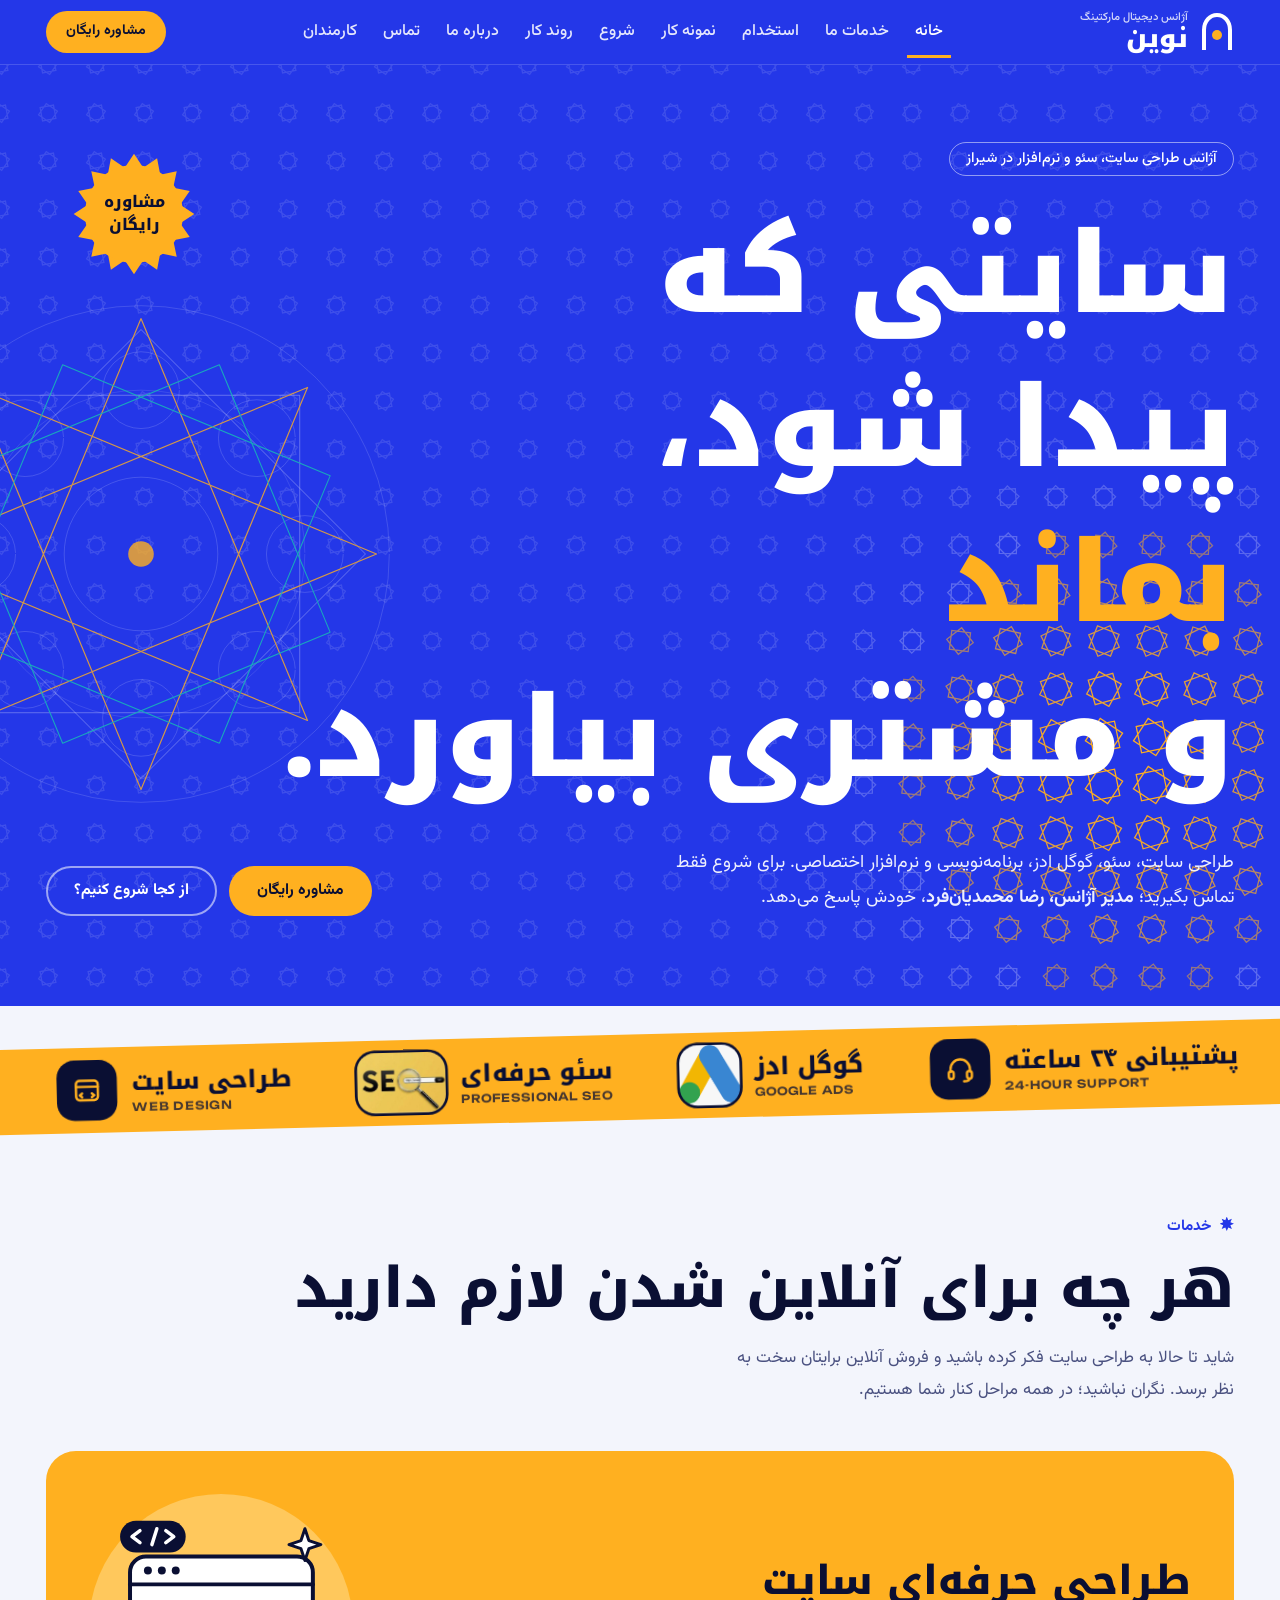
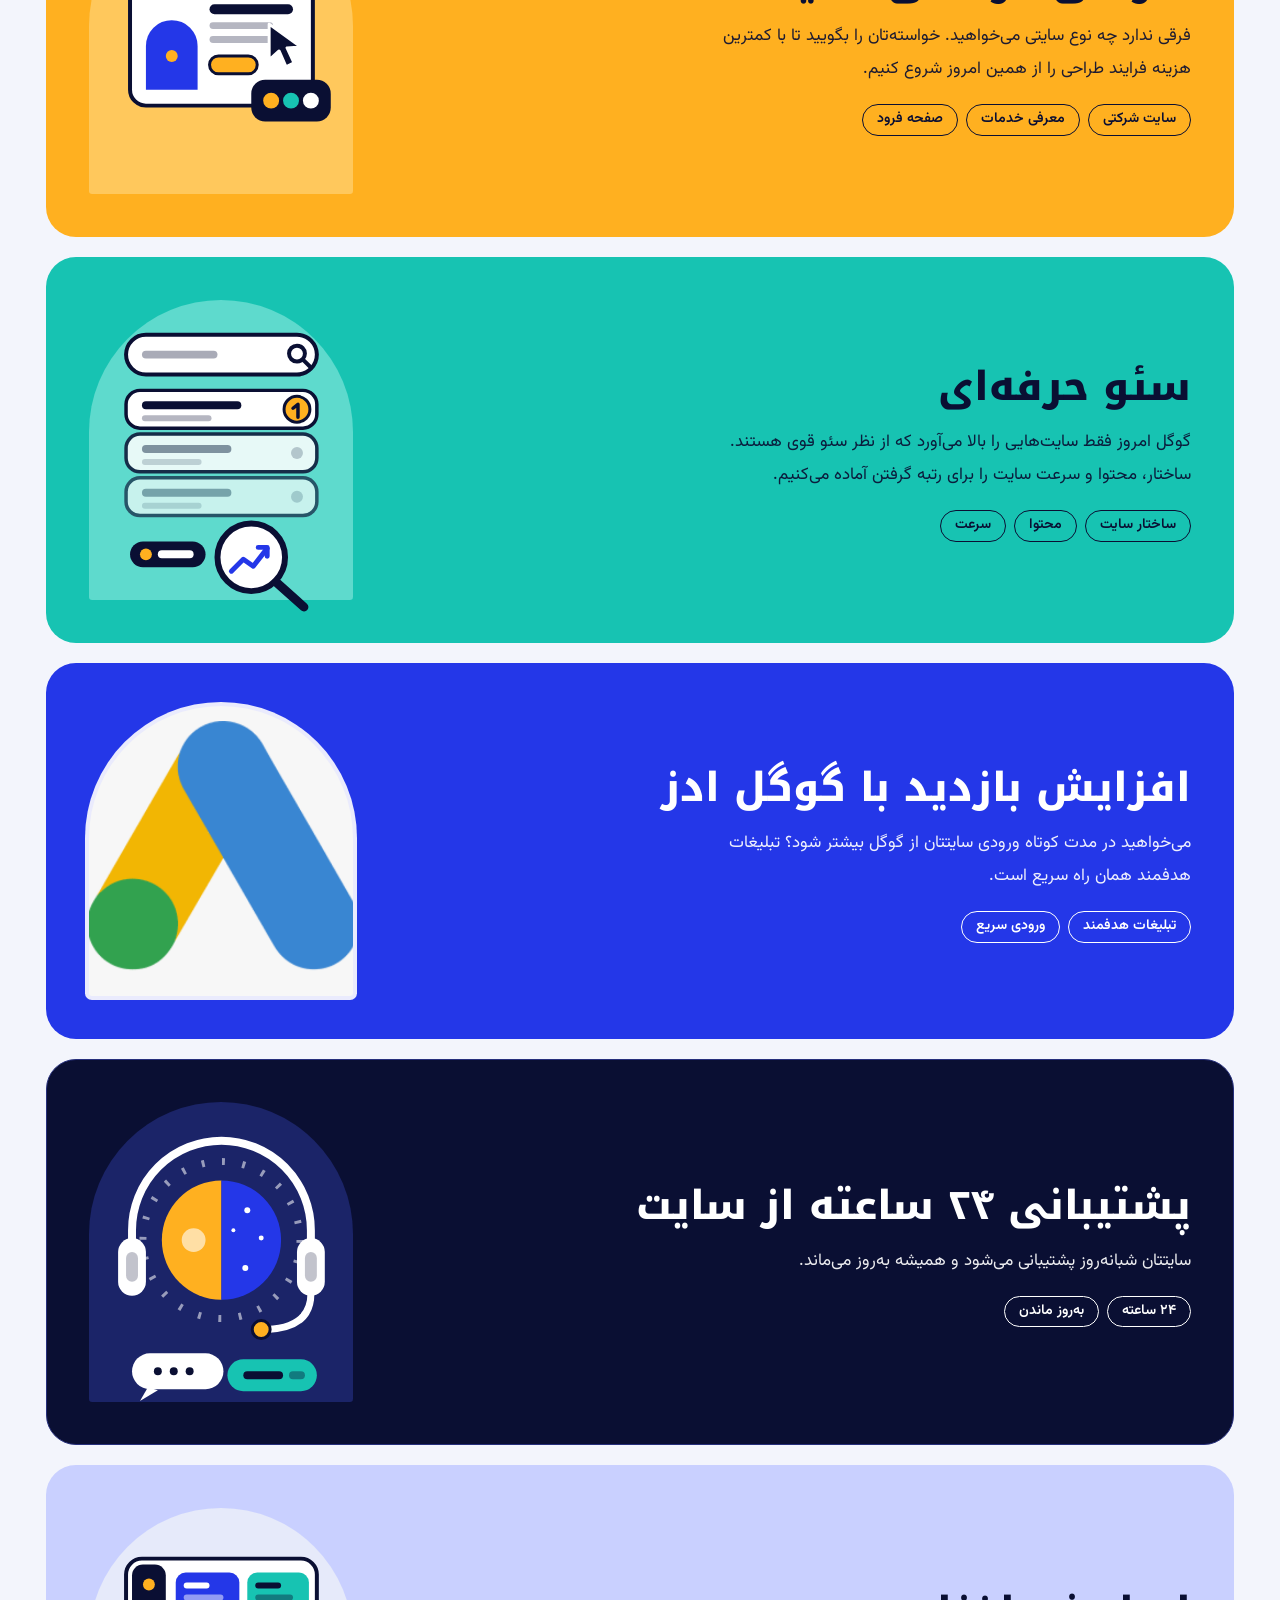
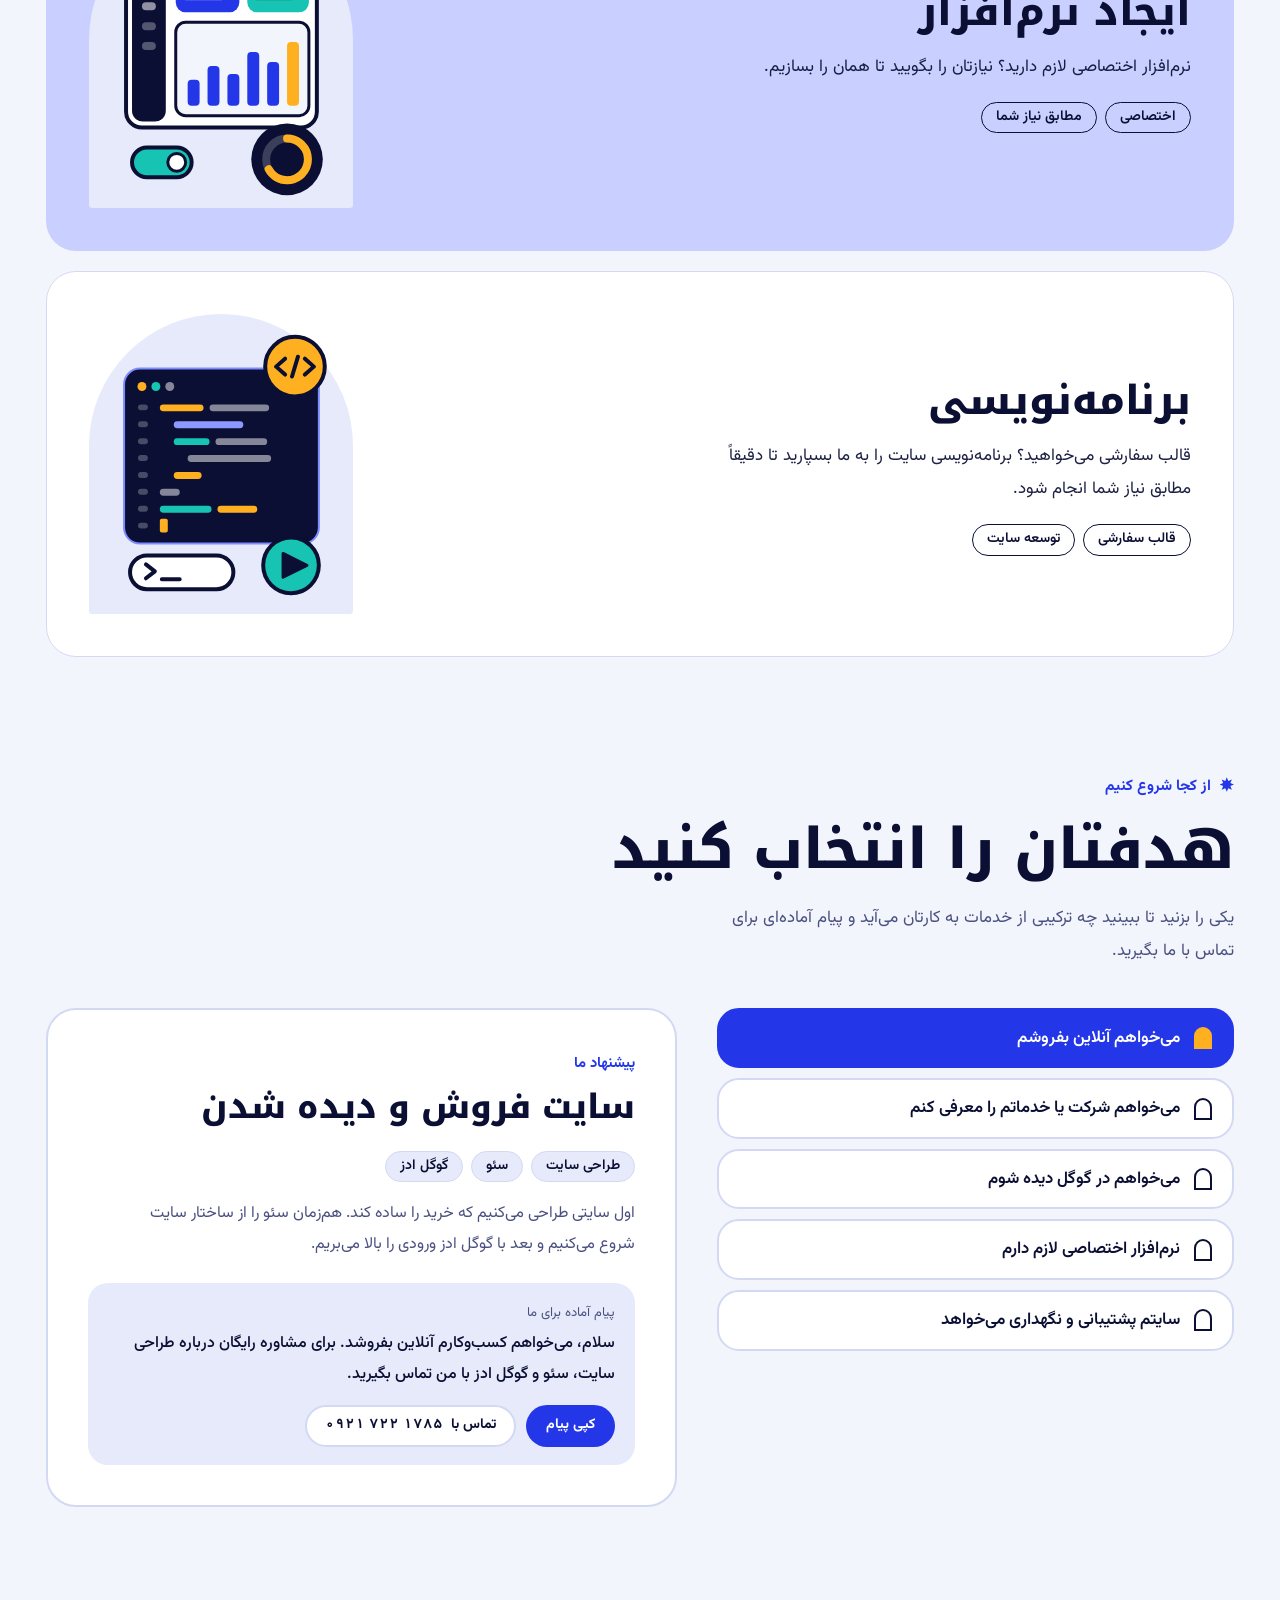
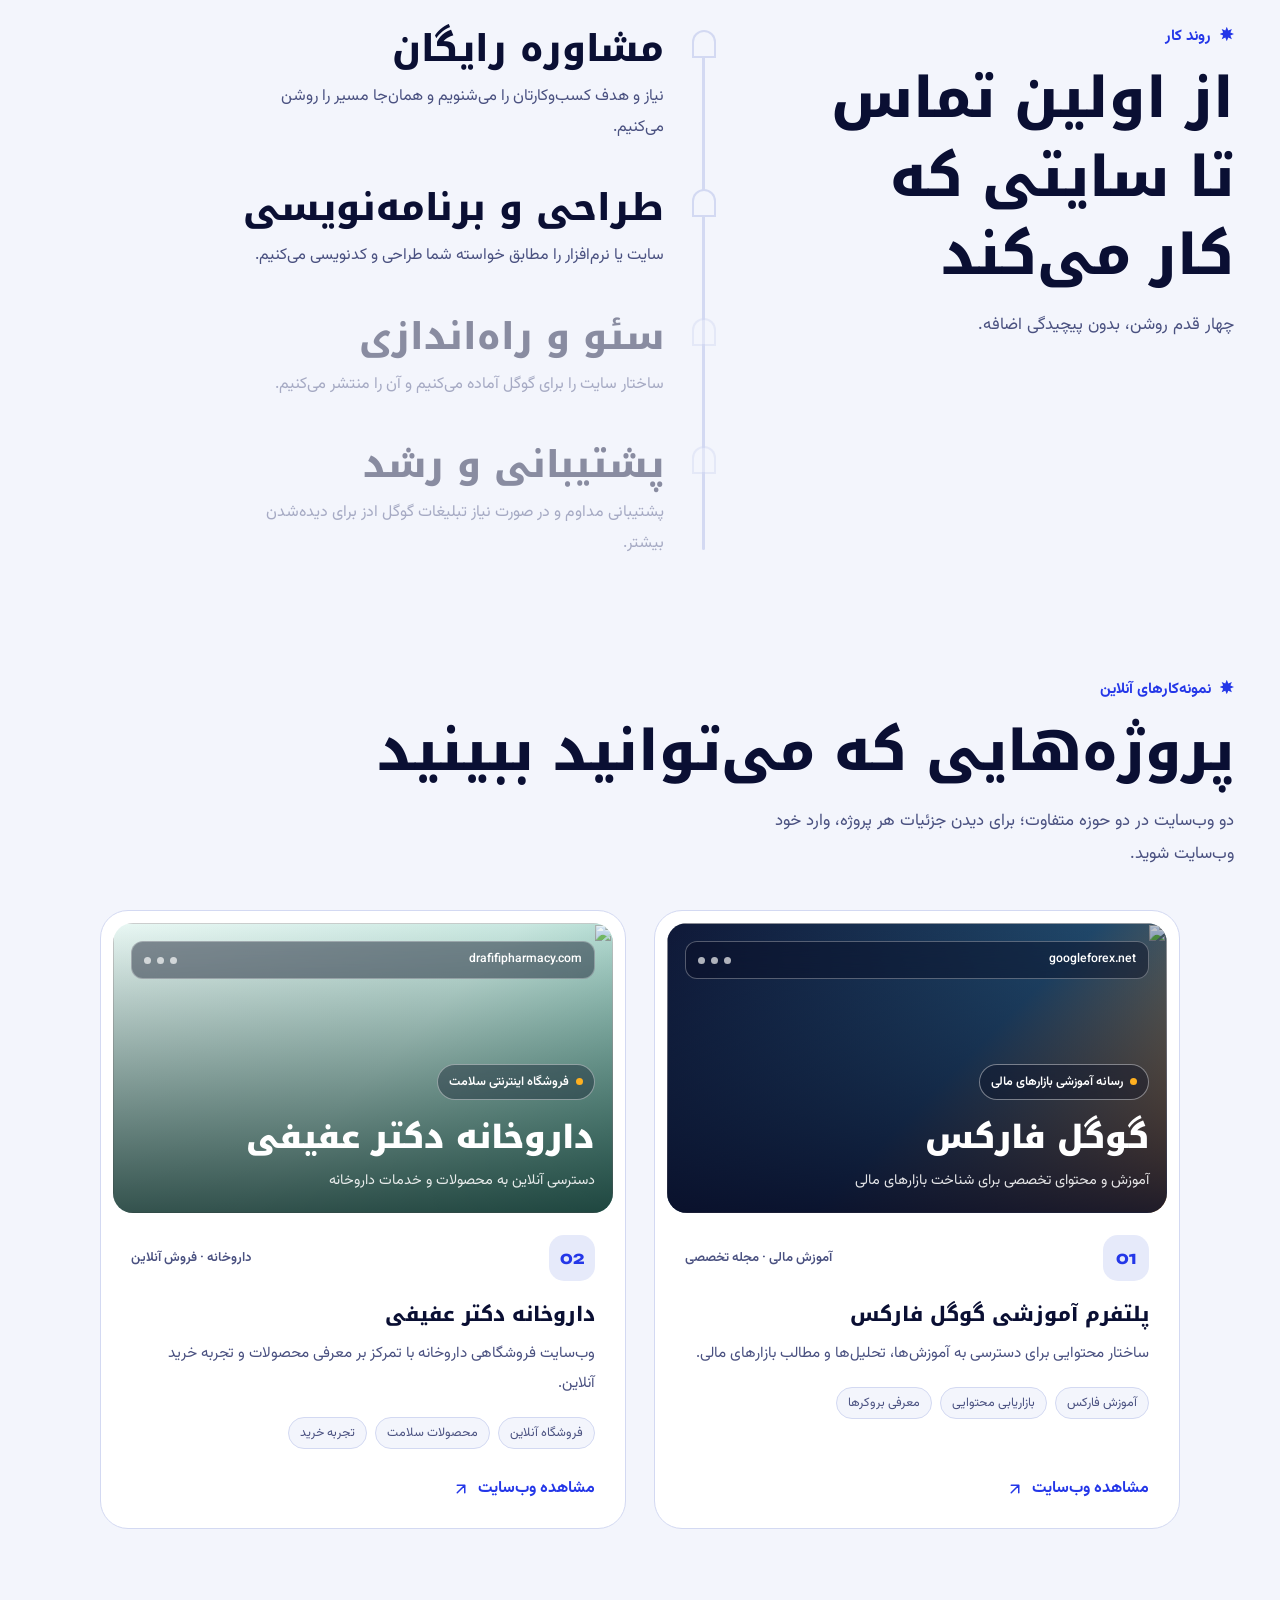
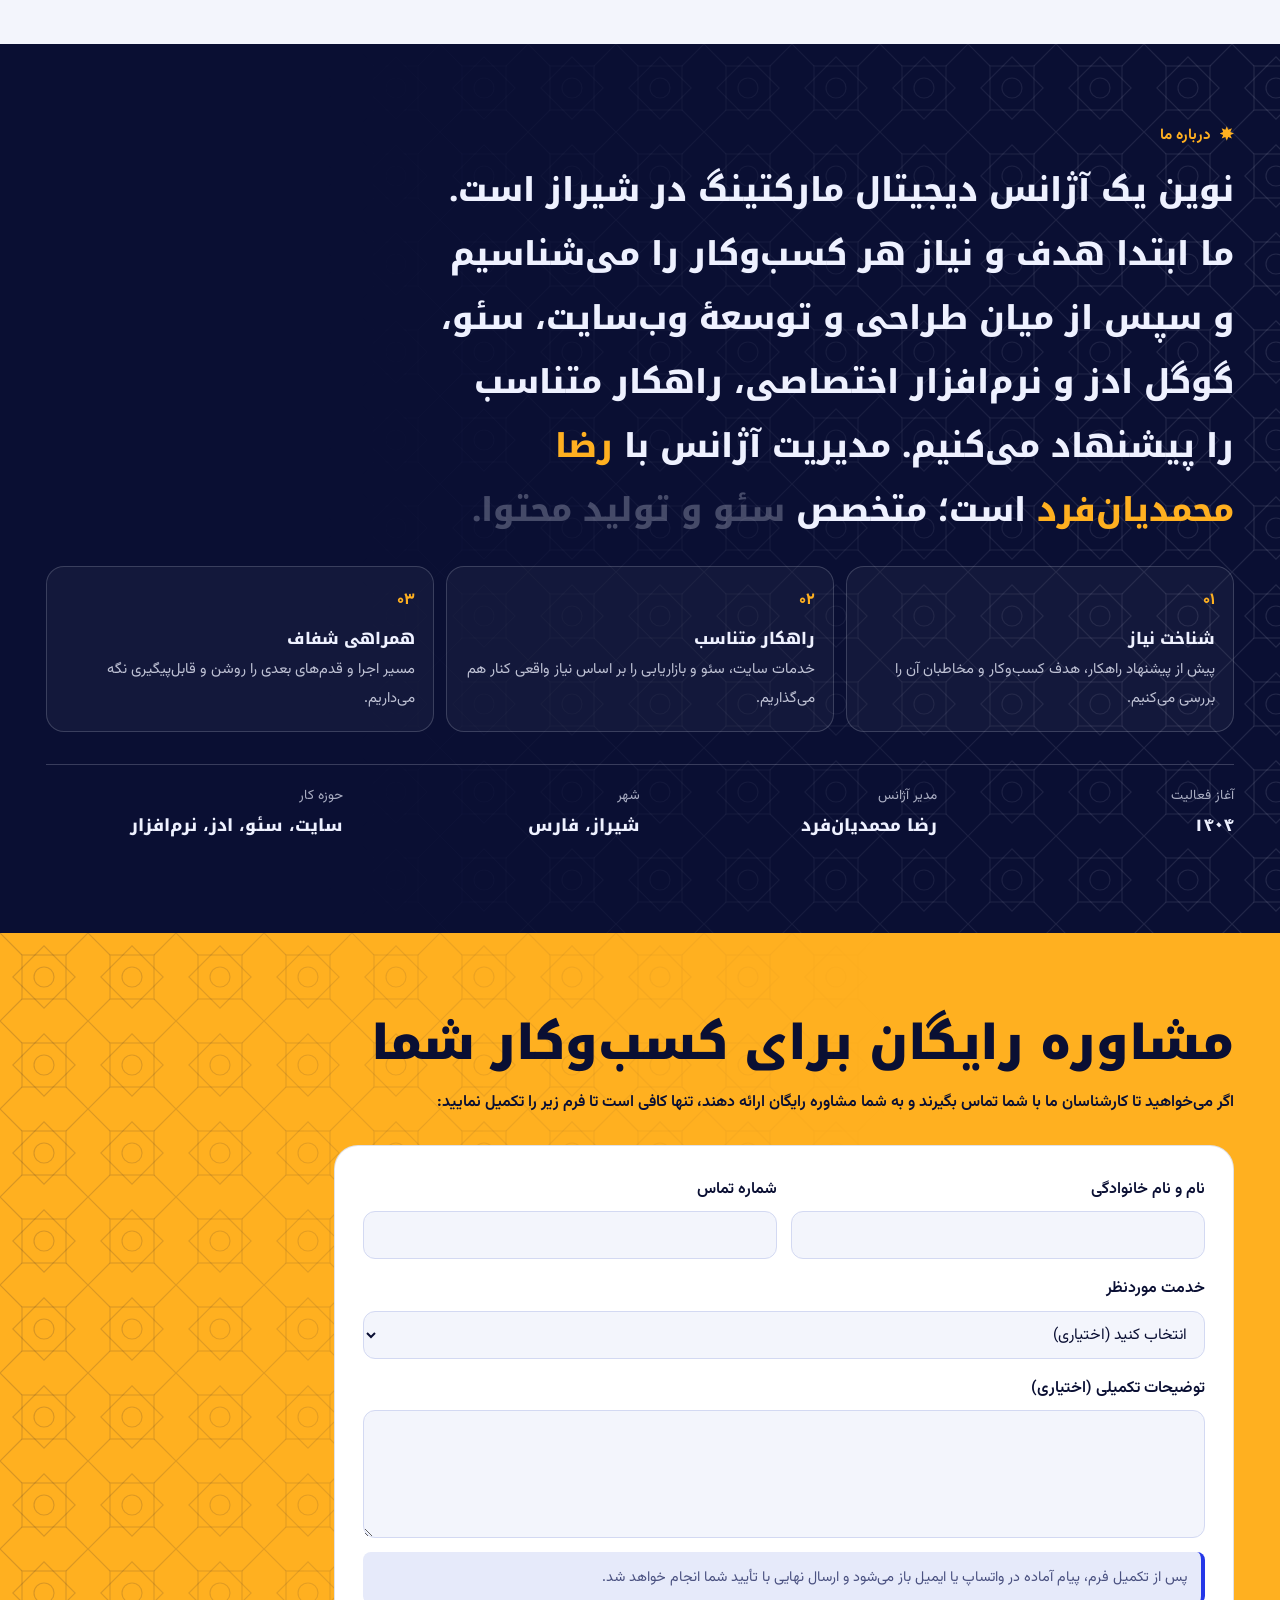
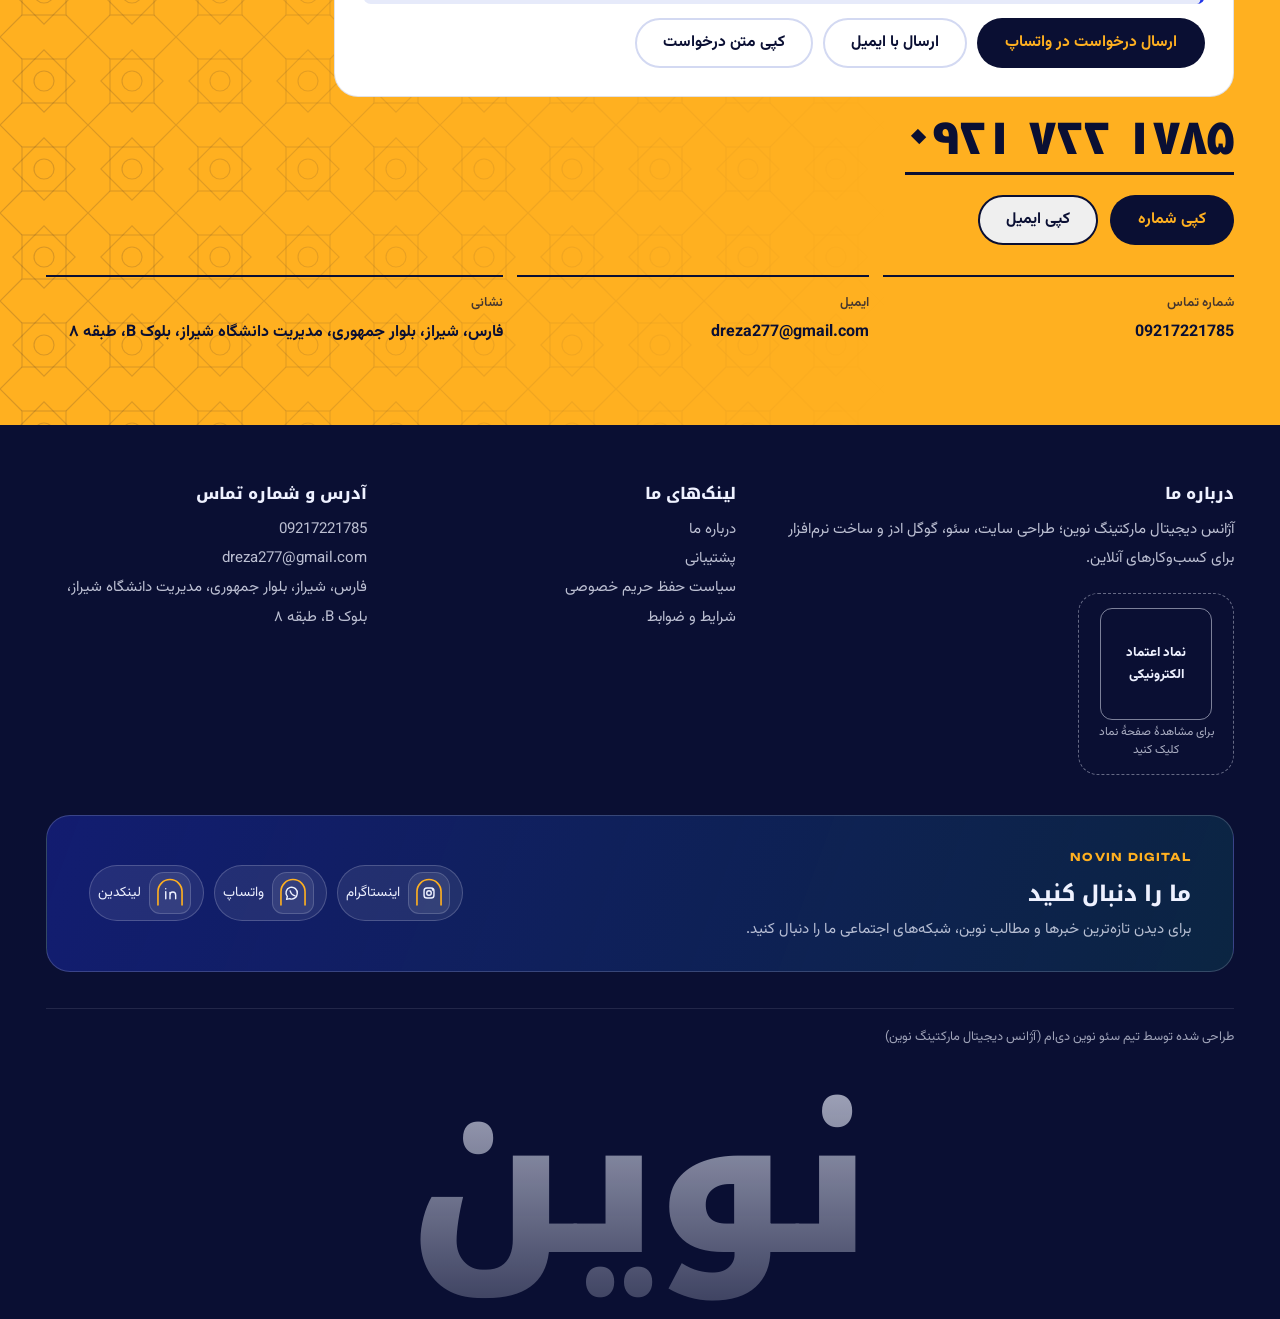
==== commit 9bfd63c1: "feat: fix HTML head/SEO, extract base64 assets, activate forms, and add deployment files" ====
--- a/index.html
+++ b/index.html
@@ -1,13 +1,29 @@
-<!doctype html><html><head><meta charset=utf8><meta name=viewport content="width=device-width,initial-scale=1,viewport-fit=cover"><style>:root{color-scheme:light;box-sizing:border-box;padding-top:env(safe-area-inset-top,0px);padding-bottom:env(safe-area-inset-bottom,0px)}html{scroll-padding-top:env(safe-area-inset-top,0px)}body{margin:0;padding:0;font:14px -apple-system,BlinkMacSystemFont,sans-serif;background:#fff;color:#000}img{max-width:100%}[hidden]:not([hidden=until-found i]){display:none!important}</style></head><body>
-<title>آژانس دیجیتال مارکتینگ نوین</title>
+<!doctype html>
+<html lang="fa" dir="rtl">
+<head>
+<meta charset="utf-8">
+<meta name="viewport" content="width=device-width,initial-scale=1,viewport-fit=cover">
+<meta name="theme-color" content="#2437E8">
+<title>آژانس دیجیتال مارکتینگ نوین | طراحی سایت، سئو و گوگل ادز در شیراز</title>
 <meta name="description" content="طراحی سایت، سئو حرفه‌ای، گوگل ادز، برنامه‌نویسی و ایجاد نرم‌افزار در شیراز. مشاوره رایگان با آژانس دیجیتال مارکتینگ نوین.">
-<meta name="claude:viewport-fit-sides" content="cover">
+<link rel="canonical" href="https://novindm.ir/">
+<meta property="og:type" content="website">
+<meta property="og:locale" content="fa_IR">
+<meta property="og:site_name" content="آژانس دیجیتال مارکتینگ نوین">
+<meta property="og:title" content="آژانس دیجیتال مارکتینگ نوین | طراحی سایت، سئو و گوگل ادز در شیراز">
+<meta property="og:description" content="طراحی سایت، سئو حرفه‌ای، گوگل ادز، برنامه‌نویسی و ایجاد نرم‌افزار در شیراز. مشاوره رایگان با آژانس دیجیتال مارکتینگ نوین.">
+<meta property="og:url" content="https://novindm.ir/">
+<meta name="twitter:card" content="summary">
+<link rel="icon" type="image/svg+xml" href="data:image/svg+xml,%3Csvg xmlns='http://www.w3.org/2000/svg' viewBox='0 0 34 40'%3E%3Crect width='34' height='40' rx='8' fill='%232437E8'/%3E%3Cpath d='M6 34V18C6 11 11 6 17 6s11 5 11 12v16' fill='none' stroke='%23fff' stroke-width='3.5' stroke-linejoin='round'/%3E%3Ccircle cx='17' cy='22' r='4.5' fill='%23FFB020'/%3E%3C/svg%3E">
 <link rel="preconnect" href="https://fonts.googleapis.com">
 <link rel="preconnect" href="https://fonts.gstatic.com" crossorigin>
 <link rel="stylesheet" href="https://fonts.googleapis.com/css2?family=Noto+Kufi+Arabic:wght@600;800;900&family=Unbounded:wght@600;700&family=Vazirmatn:wght@300;400;500;600;700&display=swap">
 <style>
 /* Concept: Shiraz tilework. Lapis blue, turquoise and saffron on paper and ink. The hero is a live field of eight-point stars that turn toward the pointer. Services stack like glazed tiles, each with an arch-shaped motif. A guided picker turns "what do you need?" into a ready message. Heavy Kufi display, light Vazirmatn body. Never letter-space Persian text. */
 :root {
+  box-sizing: border-box;
+  padding-top: env(safe-area-inset-top, 0px);
+  padding-bottom: env(safe-area-inset-bottom, 0px);
   --bg: #F3F5FC;
   --fg: #0A0F33;
   --muted: #4A5180;
@@ -26,8 +42,8 @@
   --on-band: #EEF1FF;
   --pat: rgba(10, 15, 51, .10);
   --focus: #2437E8;
-  --img-ads: url("[data-uri]");
-  --img-seo: url("[data-uri]");
+  --img-ads: url("assets/google-ads.png");
+  --img-seo: url("assets/seo-visual.jpg");
   --font-display: "Noto Kufi Arabic", "Vazirmatn", Tahoma, sans-serif;
   --font-latin: "Unbounded", "Vazirmatn", system-ui, sans-serif;
   --font-body: "Vazirmatn", Tahoma, "Segoe UI", system-ui, sans-serif;
@@ -70,7 +86,9 @@
 
 *, *::before, *::after { box-sizing: border-box; }
 html { scroll-behavior: smooth; scroll-padding-top: 84px; }
-body { background: var(--bg); color: var(--fg); font-family: var(--font-body); font-size: 16px; line-height: 1.95; -webkit-font-smoothing: antialiased; }
+body { margin: 0; padding: 0; background: var(--bg); color: var(--fg); font-family: var(--font-body); font-size: 16px; line-height: 1.95; -webkit-font-smoothing: antialiased; }
+img { max-width: 100%; }
+[hidden]:not([hidden="until-found" i]) { display: none !important; }
 body::before { content: ""; position: fixed; inset: 0 0 auto; height: env(safe-area-inset-top, 0px); z-index: 40; background: var(--hero-bg); }
 h1, h2, h3, p, ul, ol, dl, dd, figure { margin: 0; padding: 0; }
 ul, ol { list-style: none; }
@@ -319,11 +337,11 @@
 .consult-field textarea { min-height: 120px; resize: vertical; }
 .consult-field input:focus-visible, .consult-field select:focus-visible, .consult-field textarea:focus-visible { border-color: var(--brand); }
 .consult-status { grid-column: 1 / -1; padding: 12px 14px; border-inline-start: 4px solid var(--brand); border-radius: 8px; background: var(--surface-2); color: var(--muted); font-size: .9rem; }
-.consult-form button { justify-self: start; }
+.consult-actions { grid-column: 1 / -1; display: flex; flex-wrap: wrap; gap: 10px; align-items: center; }
 .consult-form button:disabled { cursor: not-allowed; opacity: .58; }
 @media (min-width: 640px) {
   .consult-form { grid-template-columns: 1fr 1fr; }
-  .consult-field.full, .consult-form button { grid-column: 1 / -1; }
+  .consult-field.full { grid-column: 1 / -1; }
 }
 .bigphone { display: inline-block; margin-top: 10px; font: 900 clamp(1.6rem, 4.6vw, 2.9rem)/1.4 var(--font-display); border-bottom: 3px solid var(--ink); }
 .bigphone:hover { background: var(--ink); color: var(--saffron); }
@@ -351,7 +369,8 @@
 .enamad { display: grid; place-items: center; align-content: center; gap: 4px; width: 156px; min-height: 156px; margin-top: 20px; padding: 14px; border: 1.5px dashed rgba(238, 241, 255, .4); border-radius: 20px; text-align: center; color: var(--on-band); }
 .enamad a { display: grid; min-height: 112px; place-items: center; }
 .enamad img { display: block; width: auto; max-width: 112px; max-height: 112px; border: 0; }
-.enamad small { font-size: .74rem; line-height: 1.5; opacity: .7; }
+.enamad-fallback { display: none; max-width: 112px; min-height: 112px; place-items: center; border: 1.5px solid rgba(238, 241, 255, .5); border-radius: 12px; font-size: .82rem; font-weight: 800; line-height: 1.7; }
+.enamad small { display: block; font-size: .74rem; line-height: 1.5; opacity: .7; }
 .footer-social { display: flex; align-items: center; justify-content: space-between; gap: 28px; margin-top: 40px; padding: 26px clamp(20px, 4vw, 42px); border: 1px solid rgba(238, 241, 255, .18); border-radius: 24px; background: linear-gradient(110deg, rgba(36, 55, 232, .34), rgba(23, 195, 178, .12)); }
 .footer-social-copy { max-width: 470px; }
 .footer-social-kicker { color: var(--saffron); font: 700 .68rem/1.4 var(--font-latin); letter-spacing: .12em; direction: ltr; }
@@ -375,6 +394,8 @@
   .btn, .goal, .steps li, .manifesto .w { transition: none; }
 }
 </style>
+</head>
+<body>
 
 <div class="page" dir="rtl" lang="fa">
 
@@ -595,8 +616,12 @@
       <label class="consult-field full" for="consultMessage">توضیحات تکمیلی (اختیاری)
         <textarea id="consultMessage" name="message" rows="4"></textarea>
       </label>
-      <p class="consult-status" id="consultStatus" aria-live="polite">اتصال تلگرام هنوز تنظیم نشده است. پس از تعیین شناسهٔ مقصد، فرم پیام آماده را در گفت‌وگوی تلگرام باز می‌کند.</p>
-      <button class="btn btn-ink" id="consultSubmit" type="submit" disabled>ادامه در تلگرام</button>
+      <p class="consult-status" id="consultStatus" aria-live="polite">پس از تکمیل فرم، پیام آماده در واتساپ یا ایمیل باز می‌شود و ارسال نهایی با تأیید شما انجام خواهد شد.</p>
+      <div class="consult-actions">
+        <button class="btn btn-ink" id="consultSubmit" type="submit">ارسال درخواست در واتساپ</button>
+        <button class="btn btn-out" id="consultEmailBtn" type="button">ارسال با ایمیل</button>
+        <button class="btn btn-out" id="consultCopyBtn" type="button">کپی متن درخواست</button>
+      </div>
     </form>
     <a class="bigphone" href="tel:+989217221785" aria-label="تماس با ۰۹۲۱۷۲۲۱۷۸۵"><span class="ltr" id="phoneTxt">۰۹۲۱ ۷۲۲ ۱۷۸۵</span></a>
     <div class="c-row">
@@ -615,7 +640,7 @@
 <footer>
   <div class="wrap">
     <div class="foot-grid">
-      <div><h3>درباره ما</h3><p>آژانس دیجیتال مارکتینگ نوین؛ طراحی سایت، سئو، گوگل ادز و ساخت نرم‌افزار برای کسب‌وکارهای آنلاین.</p><div class="enamad" id="enamad"><a referrerpolicy="origin" target="_blank" rel="noopener noreferrer" href="https://trustseal.enamad.ir/?id=6542567&amp;Code=F8GBi4dHnvJA5oJhF9Ywx969zLcEnpon"><img referrerpolicy="origin" src="https://trustseal.enamad.ir/logo.aspx?id=6542567&amp;Code=F8GBi4dHnvJA5oJhF9Ywx969zLcEnpon" alt="نماد اعتماد الکترونیکی" style="cursor:pointer" code="F8GBi4dHnvJA5oJhF9Ywx969zLcEnpon"></a><small>برای مشاهده صفحهٔ نماد کلیک کنید</small></div></div>
+      <div><h3>درباره ما</h3><p>آژانس دیجیتال مارکتینگ نوین؛ طراحی سایت، سئو، گوگل ادز و ساخت نرم‌افزار برای کسب‌وکارهای آنلاین.</p><div class="enamad" id="enamad"><a referrerpolicy="origin" target="_blank" rel="noopener" href="https://trustseal.enamad.ir/?id=6542567&amp;Code=F8GBi4dHnvJA5oJhF9Ywx969zLcEnpon"><img referrerpolicy="origin" src="https://trustseal.enamad.ir/logo.aspx?id=6542567&amp;Code=F8GBi4dHnvJA5oJhF9Ywx969zLcEnpon" alt="نماد اعتماد الکترونیکی" style="cursor:pointer" code="F8GBi4dHnvJA5oJhF9Ywx969zLcEnpon" onerror="this.hidden=true;this.nextElementSibling.style.display='grid'"><span class="enamad-fallback">نماد اعتماد الکترونیکی</span></a><small>برای مشاهدهٔ صفحهٔ نماد کلیک کنید</small></div></div>
       <div>
         <h3>لینک‌های ما</h3>
         <ul>
@@ -635,9 +660,8 @@
       </div>
       <div class="footer-social-links" aria-label="شبکه‌های اجتماعی">
         <span class="footer-social-item"><span class="social-icon" aria-hidden="true"><svg viewBox="0 0 48 48"><path class="brand-arch" d="M7 41V22a17 17 0 0 1 34 0v19"/><circle class="brand-dot" cx="24" cy="38" r="2"/><rect class="social-glyph" x="17" y="17" width="14" height="14" rx="4"/><circle class="social-glyph" cx="24" cy="24" r="3.2"/><circle class="social-fill" cx="29" cy="19.5" r="1.2"/></svg></span><span>اینستاگرام</span></span>
-        <span class="footer-social-item"><span class="social-icon" aria-hidden="true"><svg viewBox="0 0 48 48"><path class="brand-arch" d="M7 41V22a17 17 0 0 1 34 0v19"/><circle class="brand-dot" cx="24" cy="38" r="2"/><path class="social-glyph" d="M30 25a8 8 0 0 1-11 7l-4 1 1-4a8 8 0 1 1 14-4Z"/><path class="social-glyph" d="M20 21c1 4 3 6 7 7"/></svg></span><span>واتساپ</span></span>
+        <a class="footer-social-item" href="https://wa.me/989217221785" target="_blank" rel="noopener noreferrer" aria-label="گفت‌وگو در واتساپ"><span class="social-icon" aria-hidden="true"><svg viewBox="0 0 48 48"><path class="brand-arch" d="M7 41V22a17 17 0 0 1 34 0v19"/><circle class="brand-dot" cx="24" cy="38" r="2"/><path class="social-glyph" d="M30 25a8 8 0 0 1-11 7l-4 1 1-4a8 8 0 1 1 14-4Z"/><path class="social-glyph" d="M20 21c1 4 3 6 7 7"/></svg></span><span>واتساپ</span></a>
         <span class="footer-social-item"><span class="social-icon" aria-hidden="true"><svg viewBox="0 0 48 48"><path class="brand-arch" d="M7 41V22a17 17 0 0 1 34 0v19"/><circle class="brand-dot" cx="24" cy="38" r="2"/><path class="social-glyph" d="M18 22v10m0-14v.1m6 14v-9m0 4c0-6 8-6 8 0v5"/></svg></span><span>لینکدین</span></span>
-        <span class="footer-social-item"><span class="social-icon" aria-hidden="true"><svg viewBox="0 0 48 48"><path class="brand-arch" d="M7 41V22a17 17 0 0 1 34 0v19"/><circle class="brand-dot" cx="24" cy="38" r="2"/><path class="social-glyph" d="M28 17h-3a4 4 0 0 0-4 4v10m-3-7h9"/></svg></span><span>فیسبوک</span></span>
       </div>
     </section>
     <div class="credit"><span>طراحی شده توسط تیم سئو نوین دی‌ام (آژانس دیجیتال مارکتینگ نوین)</span></div>
@@ -652,6 +676,7 @@
   "@context": "https://schema.org",
   "@type": "ProfessionalService",
   "name": "آژانس دیجیتال مارکتینگ نوین",
+  "url": "https://novindm.ir/",
   "description": "طراحی سایت، سئو، گوگل ادز، برنامه‌نویسی و ایجاد نرم‌افزار",
   "telephone": "+989217221785",
   "email": "dreza277@gmail.com",
@@ -808,32 +833,50 @@
     b.addEventListener('click', function () { copy(b.getAttribute('data-copy'), b, document.getElementById(b.getAttribute('data-target'))); });
   });
 
-  /* Consultation requests open a prepared Telegram message after a public username is configured. */
+  /* Consultation form: prepares a formatted request for WhatsApp, Email, or clipboard copy. */
   (function () {
     var form = document.getElementById('consultForm');
     var status = document.getElementById('consultStatus');
-    var submit = document.getElementById('consultSubmit');
-    var telegramUsername = '';
-    if (!form || !status || !submit || !telegramUsername.trim()) return;
-    var username = telegramUsername.trim().replace(/^@/, '');
-    if (!/^[A-Za-z0-9_]{5,32}$/.test(username)) {
-      status.textContent = 'شناسهٔ تلگرام تنظیم‌شده معتبر نیست.';
-      return;
-    }
-    submit.disabled = false;
-    status.textContent = 'با ادامه، گفت‌وگوی تلگرام با پیام آماده باز می‌شود؛ ارسال نهایی با تأیید شما انجام می‌شود.';
-    form.addEventListener('submit', function (event) {
-      event.preventDefault();
+    var emailBtn = document.getElementById('consultEmailBtn');
+    var copyBtn = document.getElementById('consultCopyBtn');
+    if (!form || !status) return;
+
+    function buildMessage() {
       var data = new FormData(form);
-      var message = [
+      return [
         'درخواست مشاوره رایگان از وب‌سایت نوین',
         'نام: ' + String(data.get('name') || '').trim(),
         'شماره تماس: ' + String(data.get('phone') || '').trim(),
         data.get('service') ? 'خدمت موردنظر: ' + String(data.get('service')).trim() : '',
         data.get('message') ? 'توضیحات: ' + String(data.get('message')).trim() : ''
       ].filter(Boolean).join('\n');
-      window.location.assign('https://t.me/' + username + '?text=' + encodeURIComponent(message));
+    }
+
+    form.addEventListener('submit', function (event) {
+      event.preventDefault();
+      if (!form.reportValidity()) return;
+      var message = buildMessage();
+      status.textContent = 'در حال باز کردن گفت‌وگوی واتساپ با پیام آماده...';
+      window.open('https://wa.me/989217221785?text=' + encodeURIComponent(message), '_blank', 'noopener,noreferrer');
     });
+
+    if (emailBtn) {
+      emailBtn.addEventListener('click', function () {
+        if (!form.reportValidity()) return;
+        var message = buildMessage();
+        status.textContent = 'در حال باز کردن ایمیل با متن درخواست مشاوره...';
+        window.location.href = 'mailto:dreza277@gmail.com?subject=' + encodeURIComponent('درخواست مشاوره رایگان از وب‌سایت نوین') + '&body=' + encodeURIComponent(message);
+      });
+    }
+
+    if (copyBtn) {
+      copyBtn.addEventListener('click', function () {
+        if (!form.reportValidity()) return;
+        var message = buildMessage();
+        copy(message, copyBtn, status);
+        status.textContent = 'متن درخواست مشاوره کپی شد. می‌توانید آن را در واتساپ، تلگرام یا ایمیل ارسال کنید.';
+      });
+    }
   })();
 
   /* Scroll-driven: process rail + manifesto words */
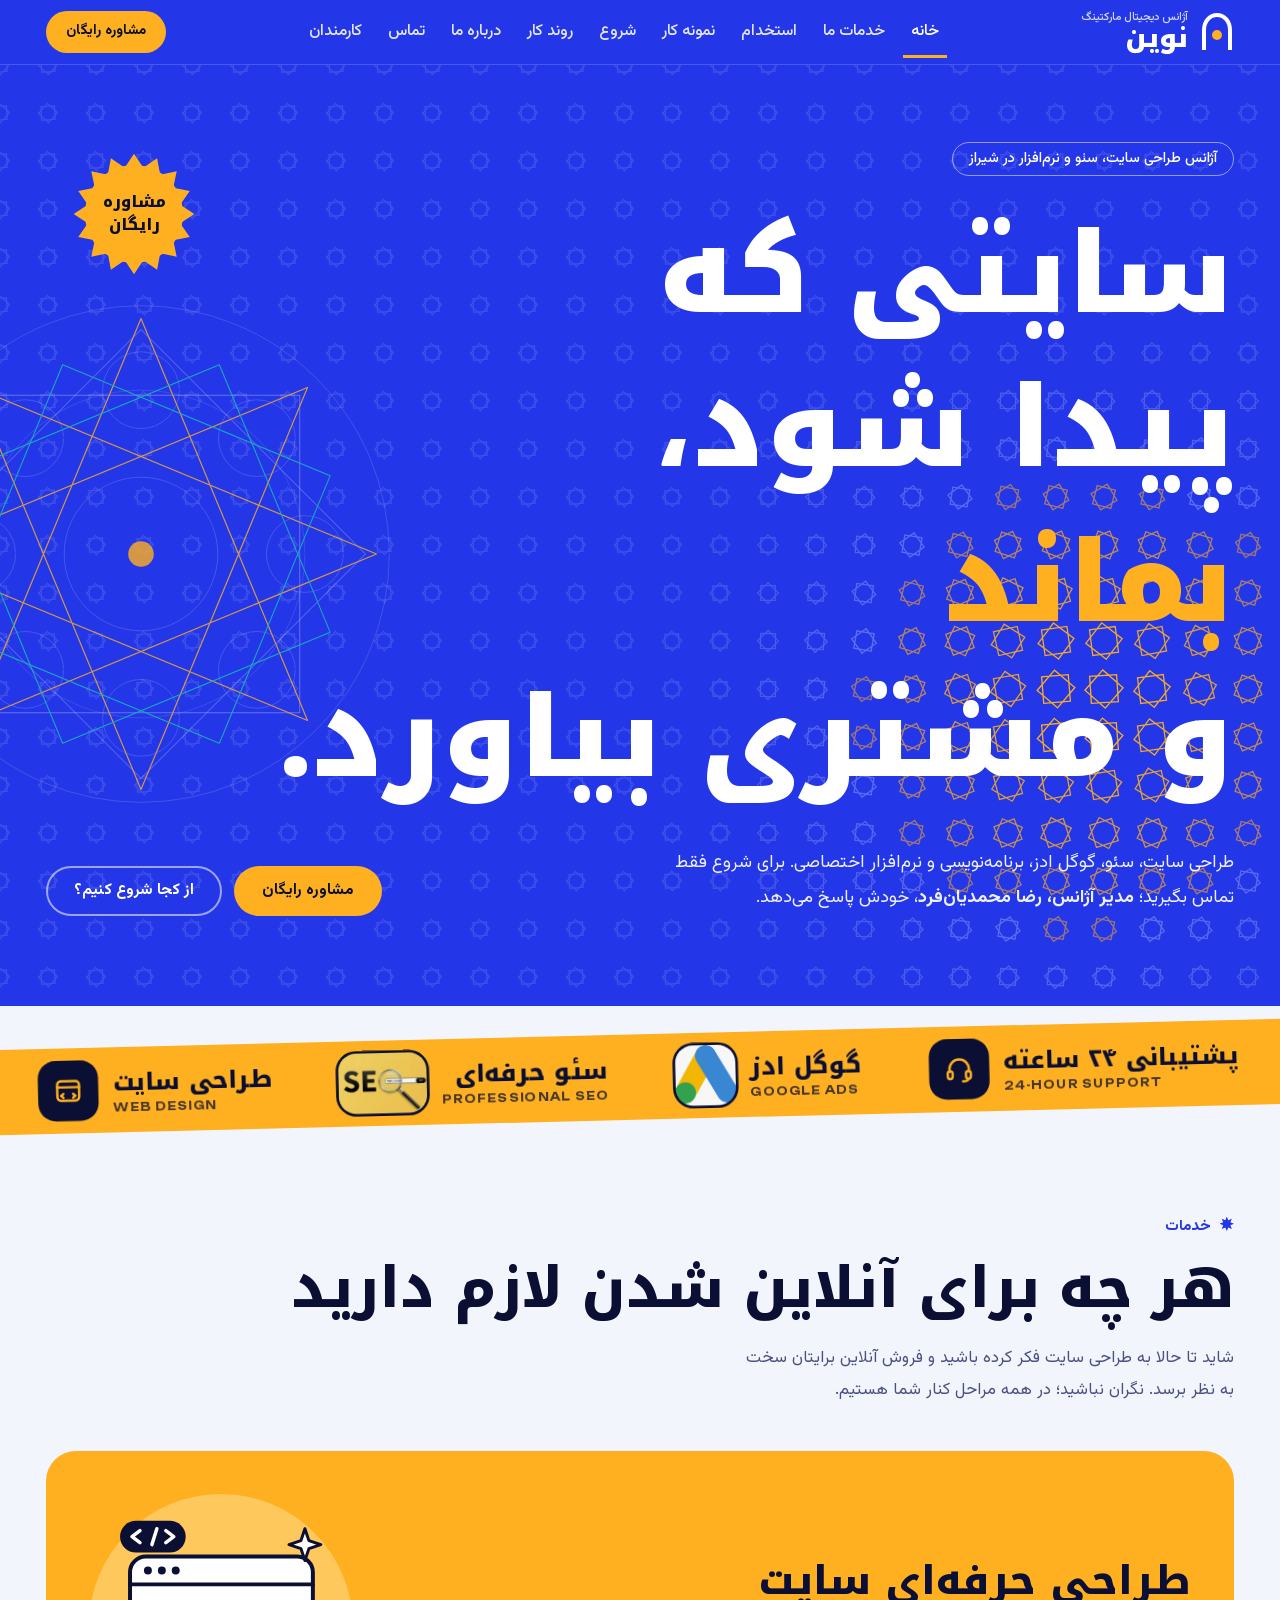
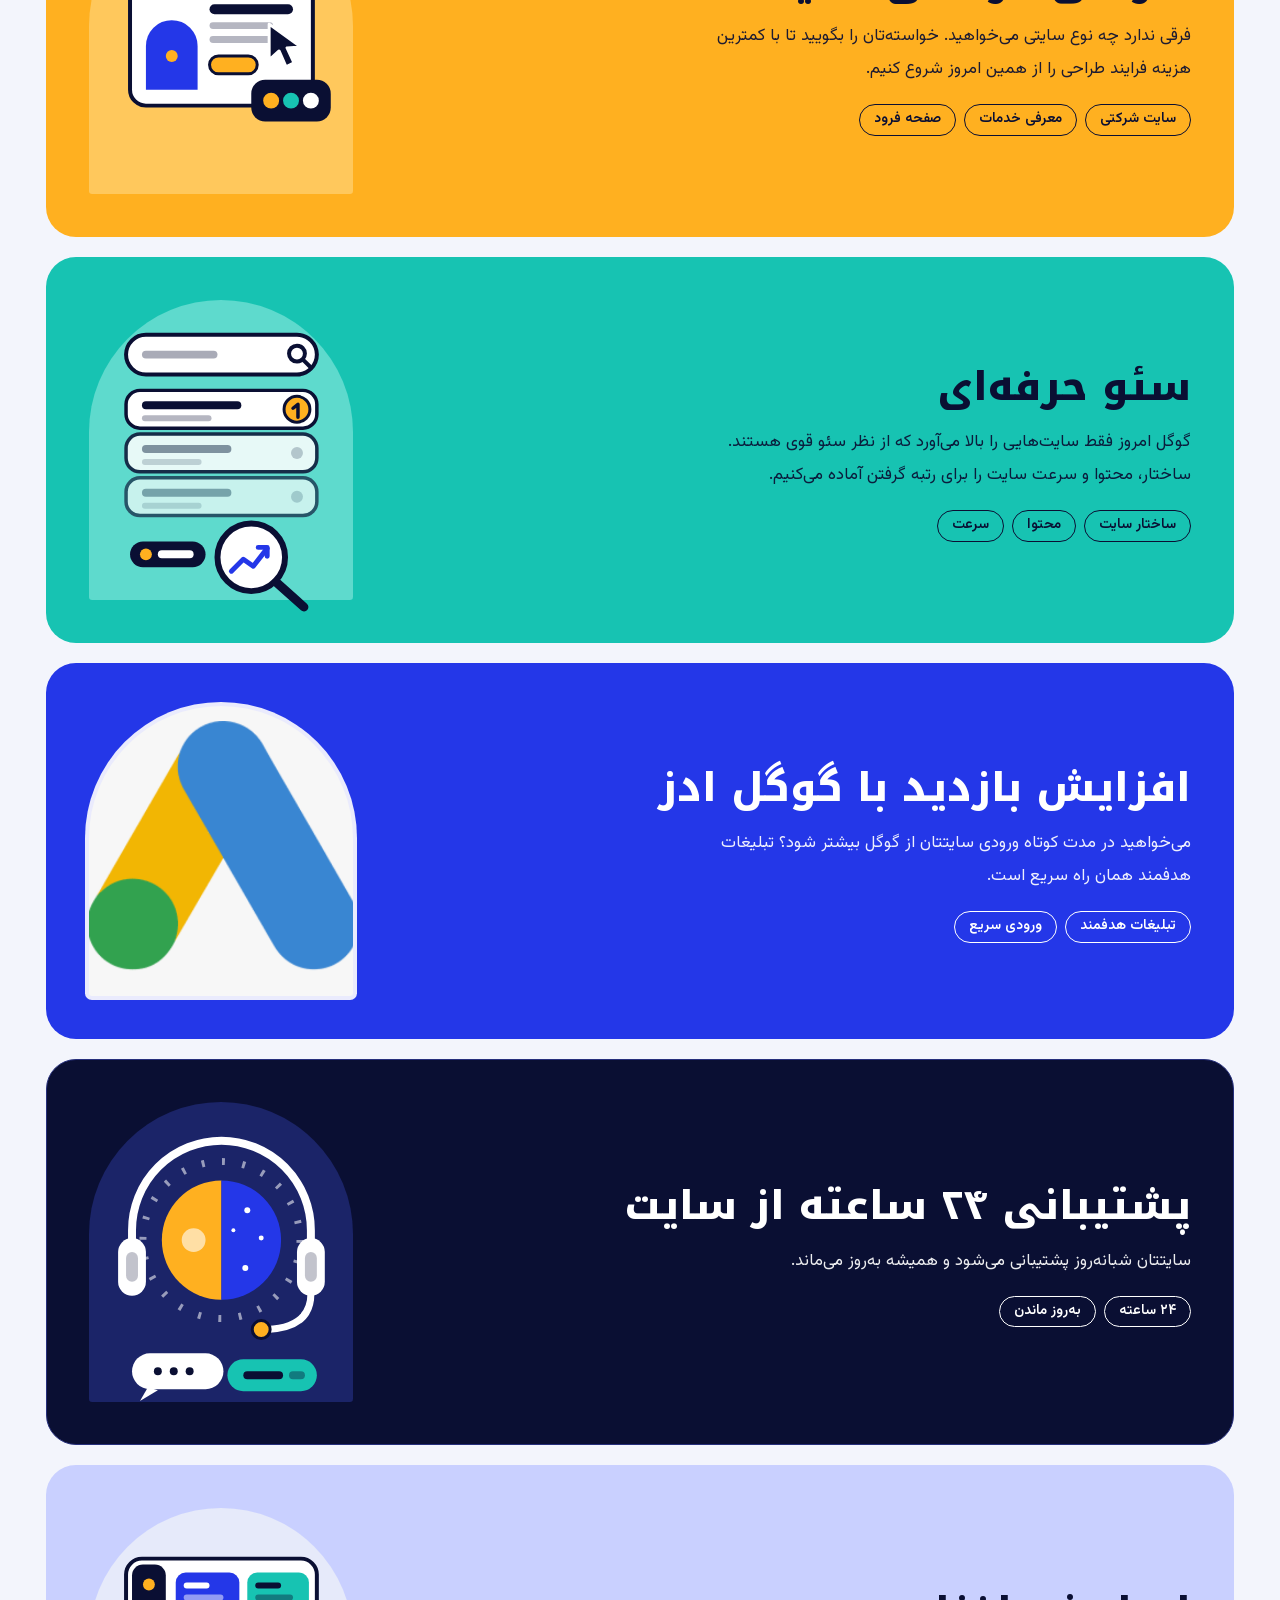
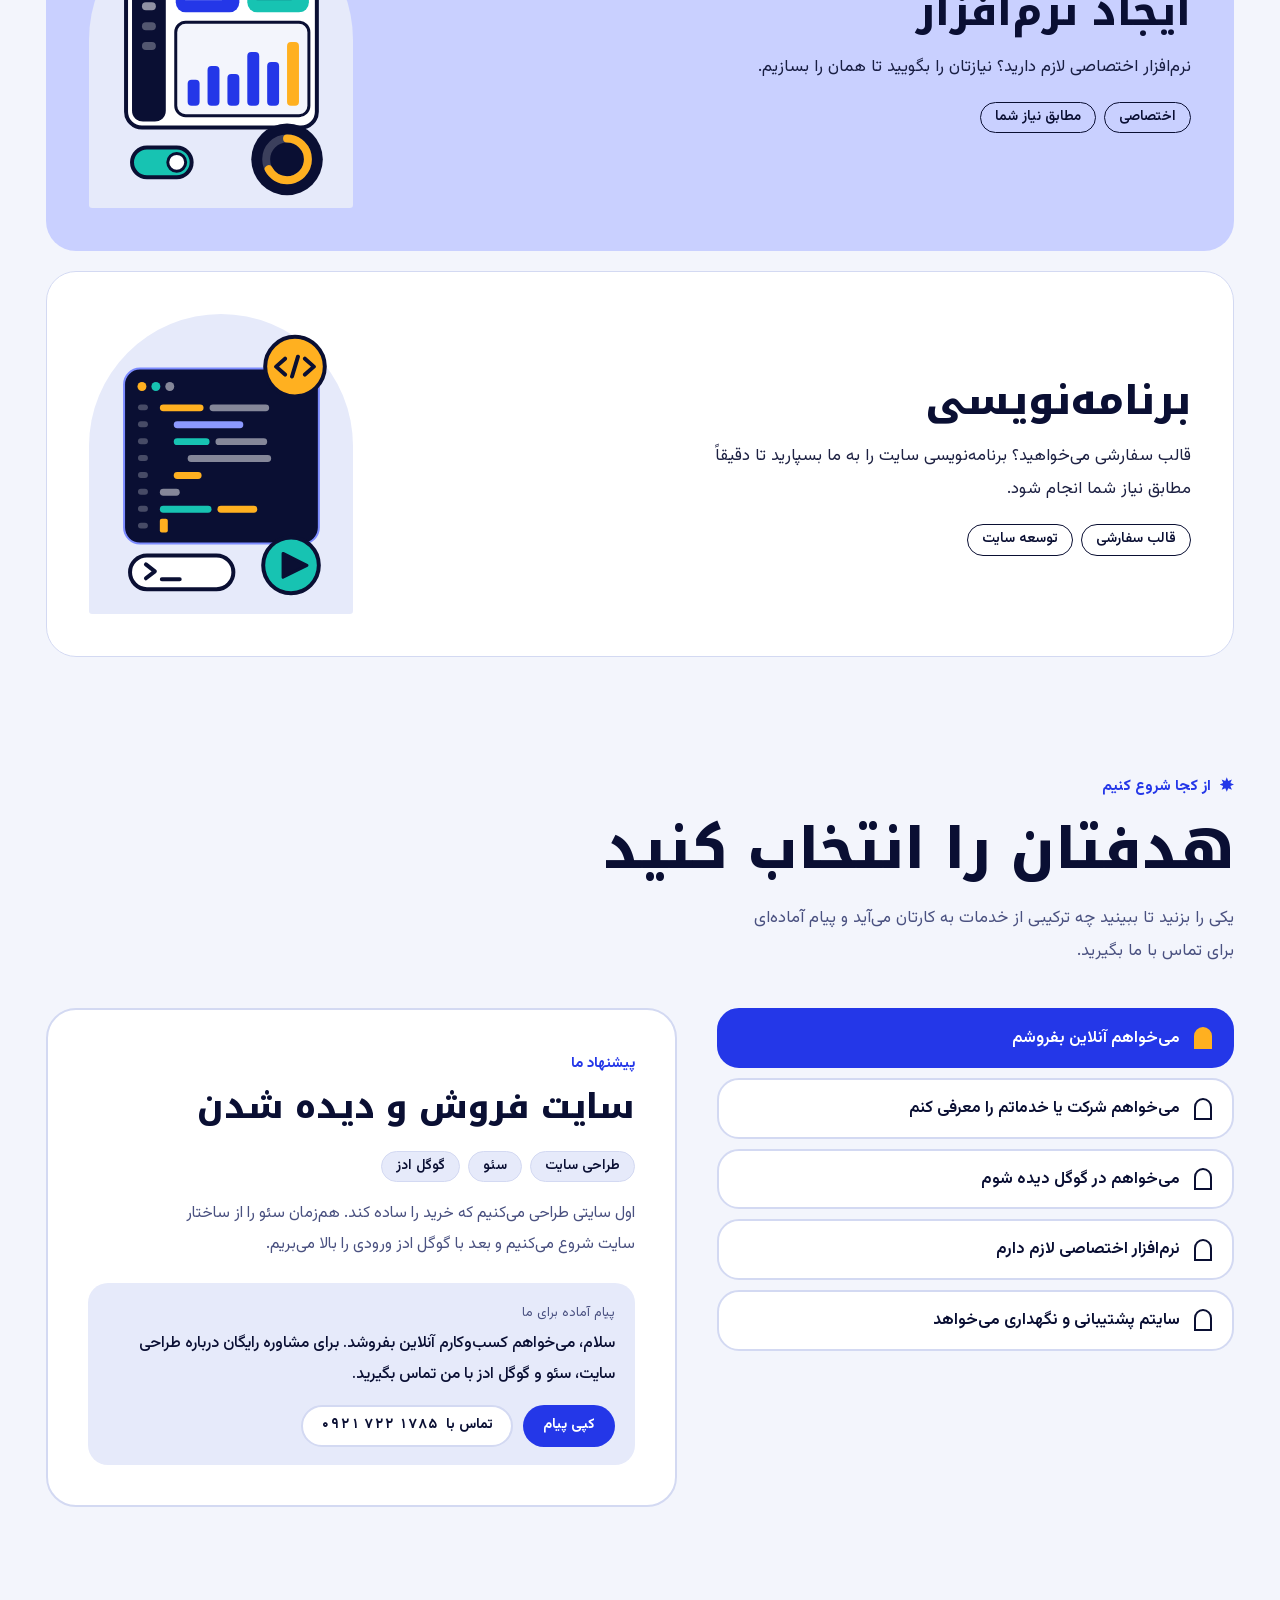
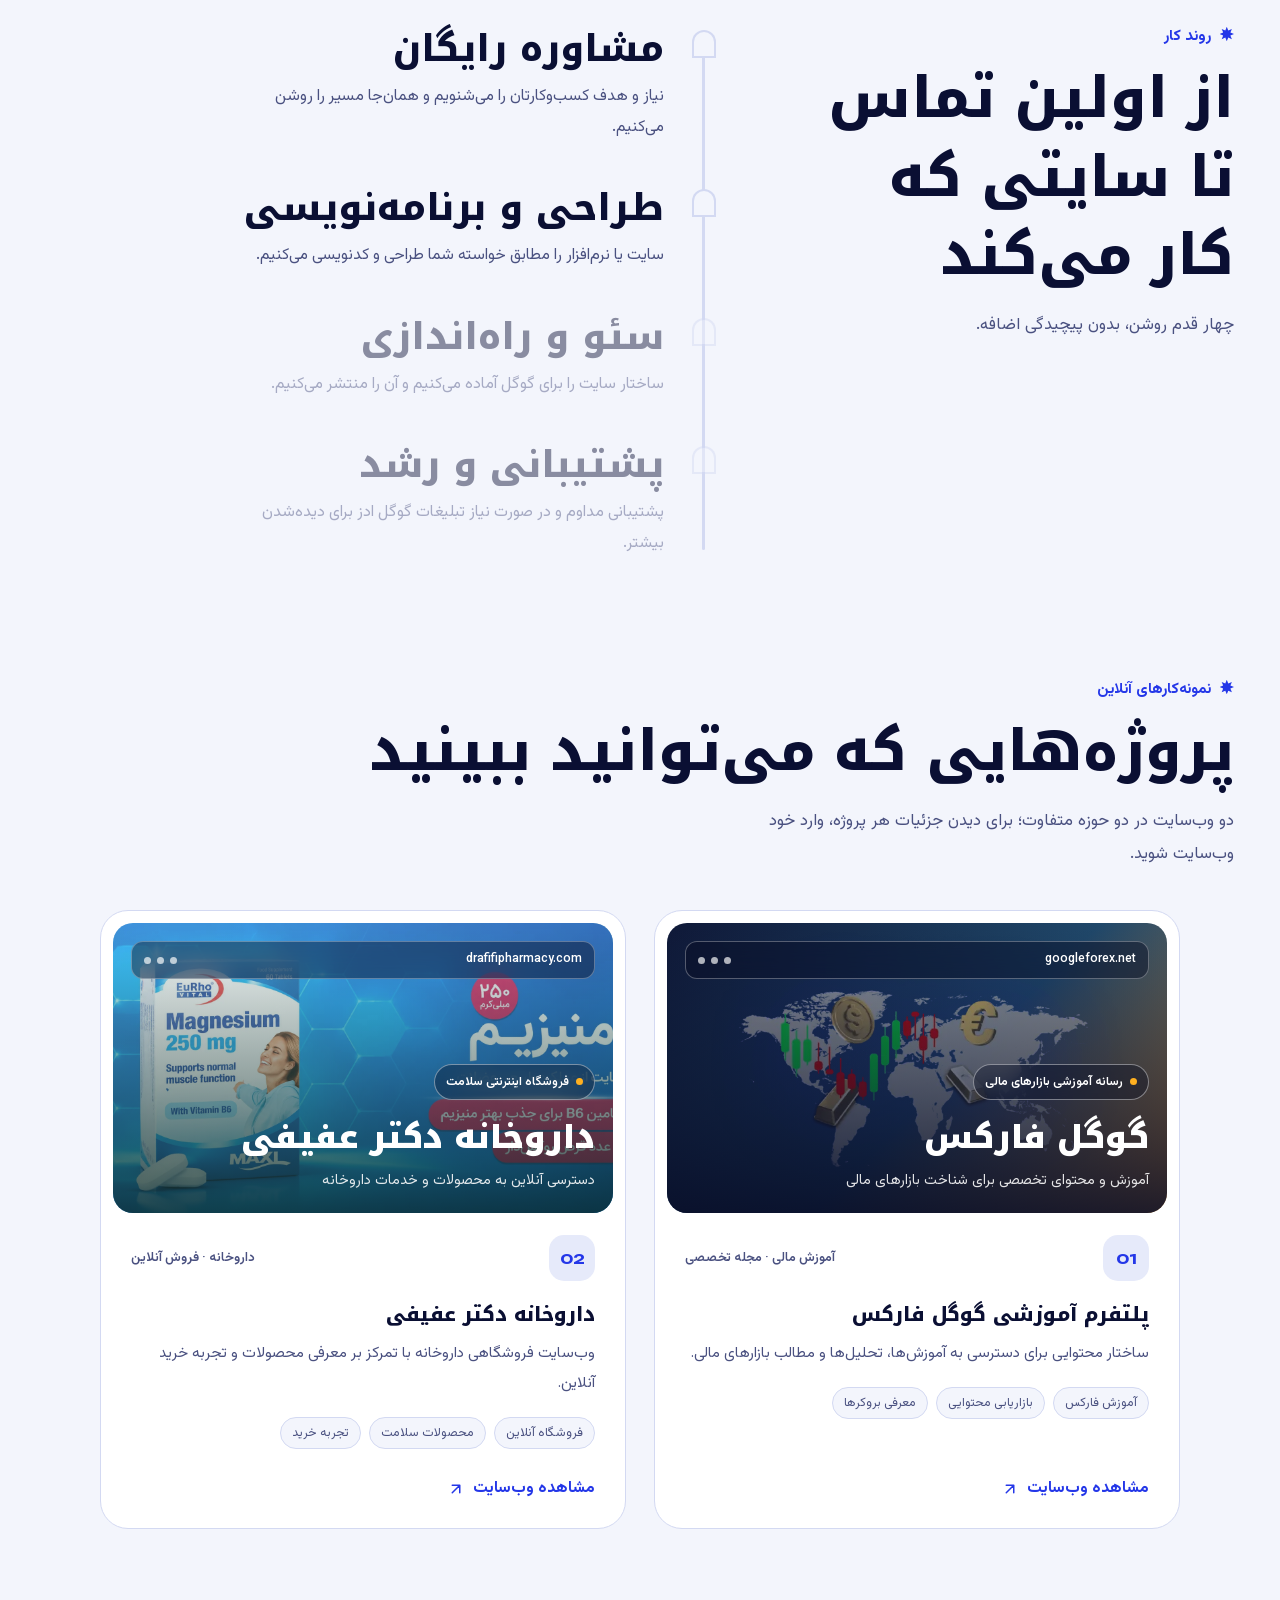
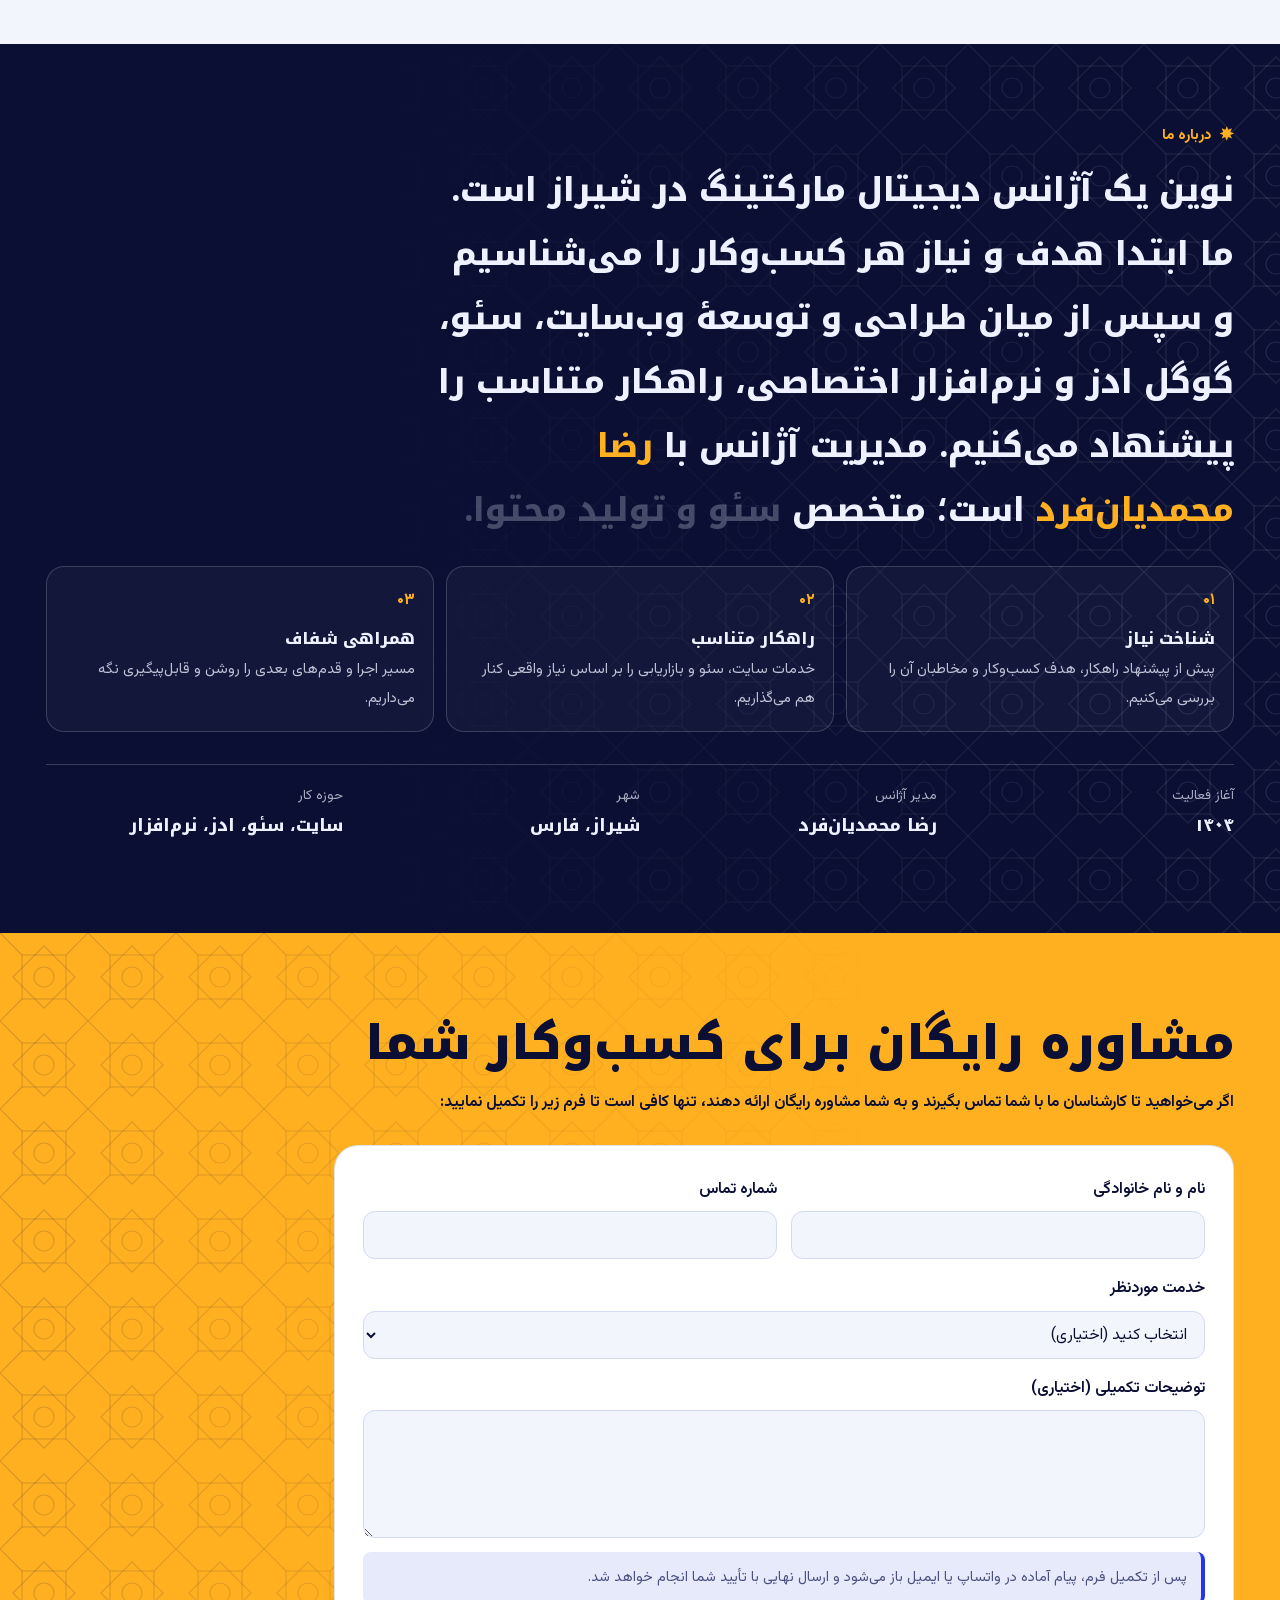
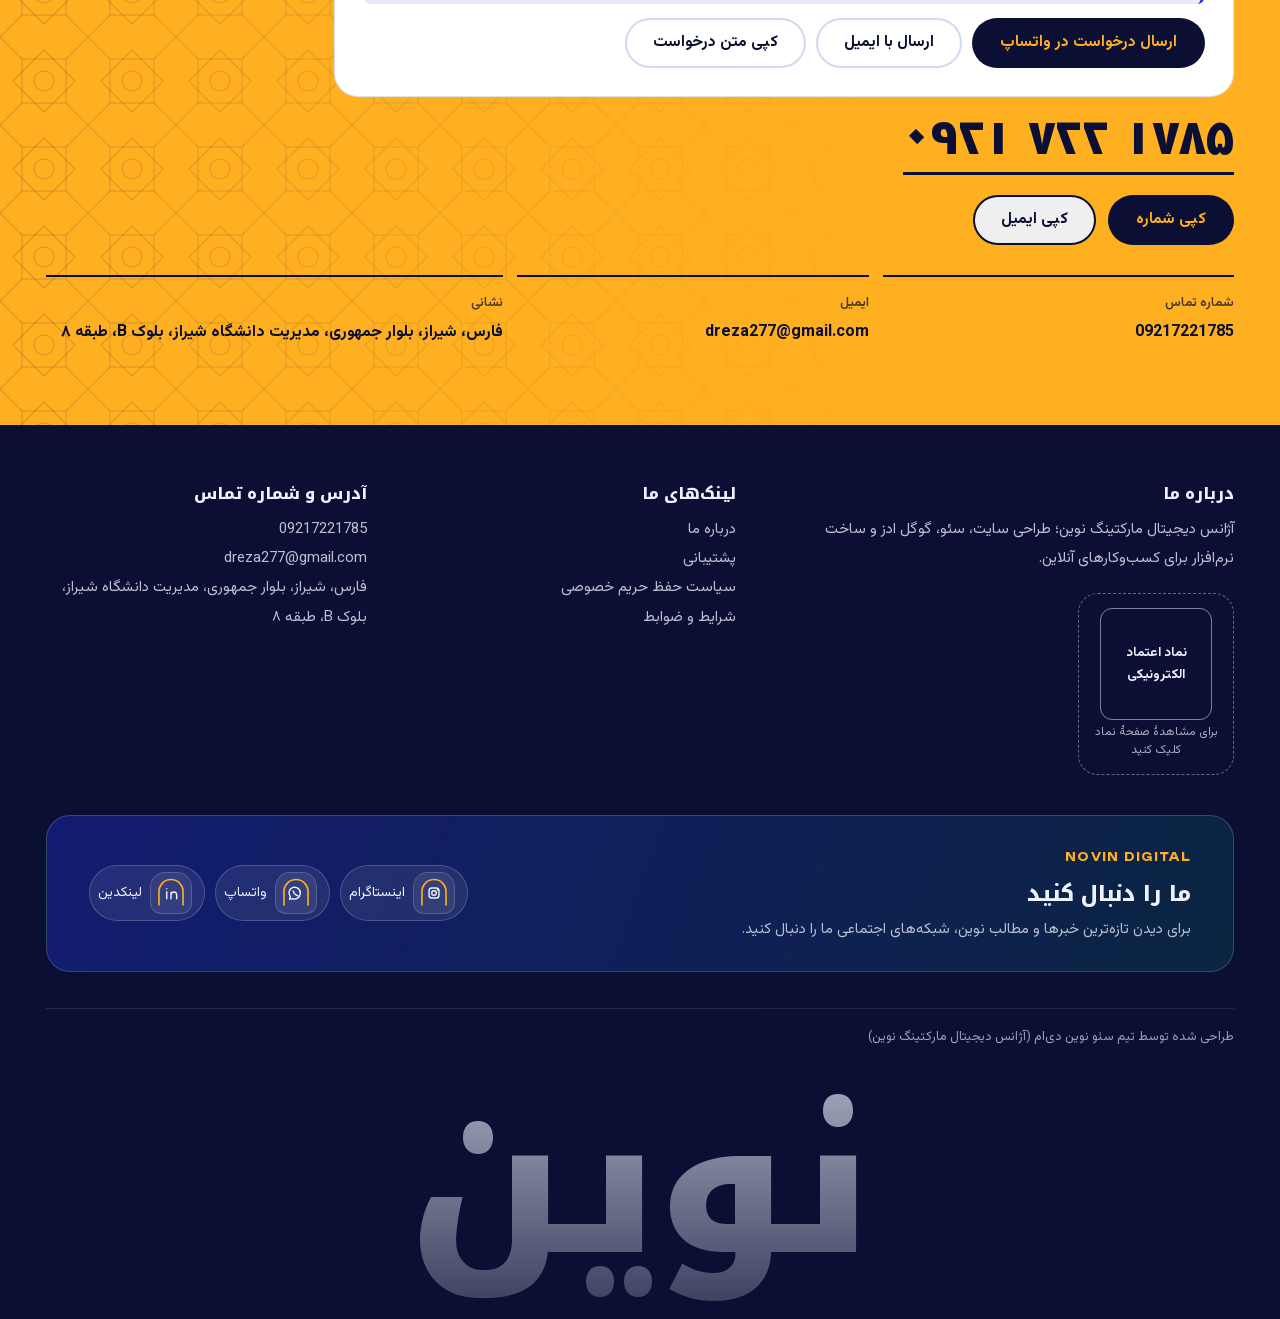
==== commit 5ee21b49: "perf: self-host WOFF2 fonts, localize portfolio images, and add WordPress 301 redirects" ====
--- a/index.html
+++ b/index.html
@@ -15,9 +15,7 @@
 <meta property="og:url" content="https://novindm.ir/">
 <meta name="twitter:card" content="summary">
 <link rel="icon" type="image/svg+xml" href="data:image/svg+xml,%3Csvg xmlns='http://www.w3.org/2000/svg' viewBox='0 0 34 40'%3E%3Crect width='34' height='40' rx='8' fill='%232437E8'/%3E%3Cpath d='M6 34V18C6 11 11 6 17 6s11 5 11 12v16' fill='none' stroke='%23fff' stroke-width='3.5' stroke-linejoin='round'/%3E%3Ccircle cx='17' cy='22' r='4.5' fill='%23FFB020'/%3E%3C/svg%3E">
-<link rel="preconnect" href="https://fonts.googleapis.com">
-<link rel="preconnect" href="https://fonts.gstatic.com" crossorigin>
-<link rel="stylesheet" href="https://fonts.googleapis.com/css2?family=Noto+Kufi+Arabic:wght@600;800;900&family=Unbounded:wght@600;700&family=Vazirmatn:wght@300;400;500;600;700&display=swap">
+<link rel="stylesheet" href="assets/fonts.css">
 <style>
 /* Concept: Shiraz tilework. Lapis blue, turquoise and saffron on paper and ink. The hero is a live field of eight-point stars that turn toward the pointer. Services stack like glazed tiles, each with an arch-shaped motif. A guided picker turns "what do you need?" into a ready message. Heavy Kufi display, light Vazirmatn body. Never letter-space Persian text. */
 :root {
@@ -544,7 +542,7 @@
     <div class="work-grid">
       <article class="work">
         <div class="project-visual project-visual-forex" aria-hidden="true">
-          <img src="https://googleforex.net/wp-content/uploads/2025/03/googleforex-opt.webp" alt="" loading="lazy">
+          <img src="assets/portfolio-googleforex.webp" alt="" loading="lazy">
           <div class="project-browser"><i></i><i></i><i></i><span>googleforex.net</span></div>
           <div class="project-overlay"><span class="project-type">رسانه آموزشی بازارهای مالی</span><strong>گوگل فارکس</strong><p>آموزش و محتوای تخصصی برای شناخت بازارهای مالی</p></div>
         </div>
@@ -558,7 +556,7 @@
       </article>
       <article class="work">
         <div class="project-visual project-visual-pharmacy" aria-hidden="true">
-          <img src="https://drafifipharmacy.com/wp-content/uploads/2026/11/Magnesium-Supplement-Blue-Banner.webp" alt="" loading="lazy">
+          <img src="assets/portfolio-drafifipharmacy.webp" alt="" loading="lazy">
           <div class="project-browser"><i></i><i></i><i></i><span>drafifipharmacy.com</span></div>
           <div class="project-overlay"><span class="project-type">فروشگاه اینترنتی سلامت</span><strong>داروخانه دکتر عفیفی</strong><p>دسترسی آنلاین به محصولات و خدمات داروخانه</p></div>
         </div>
--- a/assets/fonts.css
+++ b/assets/fonts.css
@@ -0,0 +1,360 @@
+/* arabic */
+@font-face {
+  font-family: 'Noto Kufi Arabic';
+  font-style: normal;
+  font-weight: 600;
+  font-display: swap;
+  src: url(fonts/notokufiarabic-5.woff2) format('woff2');
+  unicode-range: U+0600-06FF, U+0750-077F, U+0870-0891, U+0897-08E1, U+08E3-08FF, U+200C-200E, U+2010-2011, U+204F, U+2E41, U+FB50-FDFF, U+FE70-FE74, U+FE76-FEFC, U+102E0-102FB, U+10E60-10E7E, U+10EC2-10EC7, U+10EC9-10EEE, U+10EF0-10EFF, U+1EE00-1EE03, U+1EE05-1EE1F, U+1EE21-1EE22, U+1EE24, U+1EE27, U+1EE29-1EE32, U+1EE34-1EE37, U+1EE39, U+1EE3B, U+1EE42, U+1EE47, U+1EE49, U+1EE4B, U+1EE4D-1EE4F, U+1EE51-1EE52, U+1EE54, U+1EE57, U+1EE59, U+1EE5B, U+1EE5D, U+1EE5F, U+1EE61-1EE62, U+1EE64, U+1EE67-1EE6A, U+1EE6C-1EE72, U+1EE74-1EE77, U+1EE79-1EE7C, U+1EE7E, U+1EE80-1EE89, U+1EE8B-1EE9B, U+1EEA1-1EEA3, U+1EEA5-1EEA9, U+1EEAB-1EEBB, U+1EEF0-1EEF1;
+}
+/* math */
+@font-face {
+  font-family: 'Noto Kufi Arabic';
+  font-style: normal;
+  font-weight: 600;
+  font-display: swap;
+  src: url(fonts/notokufiarabic-2.woff2) format('woff2');
+  unicode-range: U+0302-0303, U+0305, U+0307-0308, U+0310, U+0312, U+0315, U+031A, U+0326-0327, U+032C, U+032F-0330, U+0332-0333, U+0338, U+033A, U+0346, U+034D, U+0391-03A1, U+03A3-03A9, U+03B1-03C9, U+03D1, U+03D5-03D6, U+03F0-03F1, U+03F4-03F5, U+2016-2017, U+2034-2038, U+203C, U+2040, U+2043, U+2047, U+2050, U+2057, U+205F, U+2070-2071, U+2074-209F, U+20D0-20DC, U+20E1, U+20E5-20EF, U+2100-2112, U+2114-2115, U+2117-2121, U+2123-214F, U+2190, U+2192, U+2194-21AE, U+21B0-21E5, U+21F1-21F2, U+21F4-2211, U+2213-2214, U+2216-22FF, U+2308-230B, U+2310, U+2319, U+231C-2321, U+2336-237A, U+237C, U+2395, U+239B-23B7, U+23D0, U+23DC-23E1, U+2474-2475, U+25AF, U+25B3, U+25B7, U+25BD, U+25C1, U+25CA, U+25CC, U+25FB, U+266D-266F, U+27C0-27FF, U+2900-2AFF, U+2B0E-2B11, U+2B30-2B4C, U+2BFE, U+3030, U+FF5B, U+FF5D, U+1D400-1D7FF, U+1EE00-1EEFF;
+}
+/* symbols */
+@font-face {
+  font-family: 'Noto Kufi Arabic';
+  font-style: normal;
+  font-weight: 600;
+  font-display: swap;
+  src: url(fonts/notokufiarabic-1.woff2) format('woff2');
+  unicode-range: U+0001-000C, U+000E-001F, U+007F-009F, U+20DD-20E0, U+20E2-20E4, U+2150-218F, U+2190, U+2192, U+2194-2199, U+21AF, U+21E6-21F0, U+21F3, U+2218-2219, U+2299, U+22C4-22C6, U+2300-243F, U+2440-244A, U+2460-24FF, U+25A0-27BF, U+2800-28FF, U+2921-2922, U+2981, U+29BF, U+29EB, U+2B00-2BFF, U+4DC0-4DFF, U+FFF9-FFFB, U+10140-1018E, U+10190-1019C, U+101A0, U+101D0-101FD, U+102E0-102FB, U+10E60-10E7E, U+1D2C0-1D2D3, U+1D2E0-1D37F, U+1F000-1F0FF, U+1F100-1F1AE, U+1F1E6-1F1FF, U+1F30D-1F30F, U+1F315, U+1F31C, U+1F31E, U+1F320-1F32C, U+1F336, U+1F378, U+1F37D, U+1F382, U+1F393-1F39F, U+1F3A7-1F3A8, U+1F3AC-1F3AF, U+1F3C2, U+1F3C4-1F3C6, U+1F3CA-1F3CE, U+1F3D4-1F3E0, U+1F3ED, U+1F3F1-1F3F3, U+1F3F5-1F3F7, U+1F408, U+1F415, U+1F41F, U+1F426, U+1F43F, U+1F441-1F442, U+1F444, U+1F446-1F449, U+1F44C-1F44E, U+1F453, U+1F46A, U+1F47D, U+1F4A3, U+1F4B0, U+1F4B3, U+1F4B9, U+1F4BB, U+1F4BF, U+1F4C8-1F4CB, U+1F4D6, U+1F4DA, U+1F4DF, U+1F4E3-1F4E6, U+1F4EA-1F4ED, U+1F4F7, U+1F4F9-1F4FB, U+1F4FD-1F4FE, U+1F503, U+1F507-1F50B, U+1F50D, U+1F512-1F513, U+1F53E-1F54A, U+1F54F-1F5FA, U+1F610, U+1F650-1F67F, U+1F687, U+1F68D, U+1F691, U+1F694, U+1F698, U+1F6AD, U+1F6B2, U+1F6B9-1F6BA, U+1F6BC, U+1F6C6-1F6CF, U+1F6D3-1F6D7, U+1F6E0-1F6EA, U+1F6F0-1F6F3, U+1F6F7-1F6FC, U+1F700-1F80B, U+1F810-1F847, U+1F850-1F859, U+1F860-1F887, U+1F890-1F8AD, U+1F8B0-1F8BB, U+1F8C0-1F8C1, U+1F8D0-1F8D8, U+1F900-1F90B, U+1F93B, U+1F946, U+1F984, U+1F996, U+1F9E9, U+1FA00-1FA6F, U+1FA70-1FA7C, U+1FA80-1FAC6, U+1FAC8, U+1FACC-1FADD, U+1FADF-1FAEB, U+1FAEF-1FAFA, U+1FB00-1FBFF;
+}
+/* latin-ext */
+@font-face {
+  font-family: 'Noto Kufi Arabic';
+  font-style: normal;
+  font-weight: 600;
+  font-display: swap;
+  src: url(fonts/notokufiarabic-3.woff2) format('woff2');
+  unicode-range: U+0100-02BA, U+02BD-02C5, U+02C7-02CC, U+02CE-02D7, U+02DD-02FF, U+0304, U+0308, U+0329, U+1D00-1DBF, U+1E00-1E9F, U+1EF2-1EFF, U+2020, U+20A0-20AB, U+20AD-20C4, U+2113, U+2C60-2C7F, U+A720-A7FF;
+}
+/* latin */
+@font-face {
+  font-family: 'Noto Kufi Arabic';
+  font-style: normal;
+  font-weight: 600;
+  font-display: swap;
+  src: url(fonts/notokufiarabic-4.woff2) format('woff2');
+  unicode-range: U+0000-00FF, U+0131, U+0152-0153, U+02BB-02BC, U+02C6, U+02DA, U+02DC, U+0304, U+0308, U+0329, U+2000-206F, U+20AC, U+2122, U+2191, U+2193, U+2212, U+2215, U+FEFF, U+FFFD;
+}
+/* arabic */
+@font-face {
+  font-family: 'Noto Kufi Arabic';
+  font-style: normal;
+  font-weight: 800;
+  font-display: swap;
+  src: url(fonts/notokufiarabic-5.woff2) format('woff2');
+  unicode-range: U+0600-06FF, U+0750-077F, U+0870-0891, U+0897-08E1, U+08E3-08FF, U+200C-200E, U+2010-2011, U+204F, U+2E41, U+FB50-FDFF, U+FE70-FE74, U+FE76-FEFC, U+102E0-102FB, U+10E60-10E7E, U+10EC2-10EC7, U+10EC9-10EEE, U+10EF0-10EFF, U+1EE00-1EE03, U+1EE05-1EE1F, U+1EE21-1EE22, U+1EE24, U+1EE27, U+1EE29-1EE32, U+1EE34-1EE37, U+1EE39, U+1EE3B, U+1EE42, U+1EE47, U+1EE49, U+1EE4B, U+1EE4D-1EE4F, U+1EE51-1EE52, U+1EE54, U+1EE57, U+1EE59, U+1EE5B, U+1EE5D, U+1EE5F, U+1EE61-1EE62, U+1EE64, U+1EE67-1EE6A, U+1EE6C-1EE72, U+1EE74-1EE77, U+1EE79-1EE7C, U+1EE7E, U+1EE80-1EE89, U+1EE8B-1EE9B, U+1EEA1-1EEA3, U+1EEA5-1EEA9, U+1EEAB-1EEBB, U+1EEF0-1EEF1;
+}
+/* math */
+@font-face {
+  font-family: 'Noto Kufi Arabic';
+  font-style: normal;
+  font-weight: 800;
+  font-display: swap;
+  src: url(fonts/notokufiarabic-2.woff2) format('woff2');
+  unicode-range: U+0302-0303, U+0305, U+0307-0308, U+0310, U+0312, U+0315, U+031A, U+0326-0327, U+032C, U+032F-0330, U+0332-0333, U+0338, U+033A, U+0346, U+034D, U+0391-03A1, U+03A3-03A9, U+03B1-03C9, U+03D1, U+03D5-03D6, U+03F0-03F1, U+03F4-03F5, U+2016-2017, U+2034-2038, U+203C, U+2040, U+2043, U+2047, U+2050, U+2057, U+205F, U+2070-2071, U+2074-209F, U+20D0-20DC, U+20E1, U+20E5-20EF, U+2100-2112, U+2114-2115, U+2117-2121, U+2123-214F, U+2190, U+2192, U+2194-21AE, U+21B0-21E5, U+21F1-21F2, U+21F4-2211, U+2213-2214, U+2216-22FF, U+2308-230B, U+2310, U+2319, U+231C-2321, U+2336-237A, U+237C, U+2395, U+239B-23B7, U+23D0, U+23DC-23E1, U+2474-2475, U+25AF, U+25B3, U+25B7, U+25BD, U+25C1, U+25CA, U+25CC, U+25FB, U+266D-266F, U+27C0-27FF, U+2900-2AFF, U+2B0E-2B11, U+2B30-2B4C, U+2BFE, U+3030, U+FF5B, U+FF5D, U+1D400-1D7FF, U+1EE00-1EEFF;
+}
+/* symbols */
+@font-face {
+  font-family: 'Noto Kufi Arabic';
+  font-style: normal;
+  font-weight: 800;
+  font-display: swap;
+  src: url(fonts/notokufiarabic-1.woff2) format('woff2');
+  unicode-range: U+0001-000C, U+000E-001F, U+007F-009F, U+20DD-20E0, U+20E2-20E4, U+2150-218F, U+2190, U+2192, U+2194-2199, U+21AF, U+21E6-21F0, U+21F3, U+2218-2219, U+2299, U+22C4-22C6, U+2300-243F, U+2440-244A, U+2460-24FF, U+25A0-27BF, U+2800-28FF, U+2921-2922, U+2981, U+29BF, U+29EB, U+2B00-2BFF, U+4DC0-4DFF, U+FFF9-FFFB, U+10140-1018E, U+10190-1019C, U+101A0, U+101D0-101FD, U+102E0-102FB, U+10E60-10E7E, U+1D2C0-1D2D3, U+1D2E0-1D37F, U+1F000-1F0FF, U+1F100-1F1AE, U+1F1E6-1F1FF, U+1F30D-1F30F, U+1F315, U+1F31C, U+1F31E, U+1F320-1F32C, U+1F336, U+1F378, U+1F37D, U+1F382, U+1F393-1F39F, U+1F3A7-1F3A8, U+1F3AC-1F3AF, U+1F3C2, U+1F3C4-1F3C6, U+1F3CA-1F3CE, U+1F3D4-1F3E0, U+1F3ED, U+1F3F1-1F3F3, U+1F3F5-1F3F7, U+1F408, U+1F415, U+1F41F, U+1F426, U+1F43F, U+1F441-1F442, U+1F444, U+1F446-1F449, U+1F44C-1F44E, U+1F453, U+1F46A, U+1F47D, U+1F4A3, U+1F4B0, U+1F4B3, U+1F4B9, U+1F4BB, U+1F4BF, U+1F4C8-1F4CB, U+1F4D6, U+1F4DA, U+1F4DF, U+1F4E3-1F4E6, U+1F4EA-1F4ED, U+1F4F7, U+1F4F9-1F4FB, U+1F4FD-1F4FE, U+1F503, U+1F507-1F50B, U+1F50D, U+1F512-1F513, U+1F53E-1F54A, U+1F54F-1F5FA, U+1F610, U+1F650-1F67F, U+1F687, U+1F68D, U+1F691, U+1F694, U+1F698, U+1F6AD, U+1F6B2, U+1F6B9-1F6BA, U+1F6BC, U+1F6C6-1F6CF, U+1F6D3-1F6D7, U+1F6E0-1F6EA, U+1F6F0-1F6F3, U+1F6F7-1F6FC, U+1F700-1F80B, U+1F810-1F847, U+1F850-1F859, U+1F860-1F887, U+1F890-1F8AD, U+1F8B0-1F8BB, U+1F8C0-1F8C1, U+1F8D0-1F8D8, U+1F900-1F90B, U+1F93B, U+1F946, U+1F984, U+1F996, U+1F9E9, U+1FA00-1FA6F, U+1FA70-1FA7C, U+1FA80-1FAC6, U+1FAC8, U+1FACC-1FADD, U+1FADF-1FAEB, U+1FAEF-1FAFA, U+1FB00-1FBFF;
+}
+/* latin-ext */
+@font-face {
+  font-family: 'Noto Kufi Arabic';
+  font-style: normal;
+  font-weight: 800;
+  font-display: swap;
+  src: url(fonts/notokufiarabic-3.woff2) format('woff2');
+  unicode-range: U+0100-02BA, U+02BD-02C5, U+02C7-02CC, U+02CE-02D7, U+02DD-02FF, U+0304, U+0308, U+0329, U+1D00-1DBF, U+1E00-1E9F, U+1EF2-1EFF, U+2020, U+20A0-20AB, U+20AD-20C4, U+2113, U+2C60-2C7F, U+A720-A7FF;
+}
+/* latin */
+@font-face {
+  font-family: 'Noto Kufi Arabic';
+  font-style: normal;
+  font-weight: 800;
+  font-display: swap;
+  src: url(fonts/notokufiarabic-4.woff2) format('woff2');
+  unicode-range: U+0000-00FF, U+0131, U+0152-0153, U+02BB-02BC, U+02C6, U+02DA, U+02DC, U+0304, U+0308, U+0329, U+2000-206F, U+20AC, U+2122, U+2191, U+2193, U+2212, U+2215, U+FEFF, U+FFFD;
+}
+/* arabic */
+@font-face {
+  font-family: 'Noto Kufi Arabic';
+  font-style: normal;
+  font-weight: 900;
+  font-display: swap;
+  src: url(fonts/notokufiarabic-5.woff2) format('woff2');
+  unicode-range: U+0600-06FF, U+0750-077F, U+0870-0891, U+0897-08E1, U+08E3-08FF, U+200C-200E, U+2010-2011, U+204F, U+2E41, U+FB50-FDFF, U+FE70-FE74, U+FE76-FEFC, U+102E0-102FB, U+10E60-10E7E, U+10EC2-10EC7, U+10EC9-10EEE, U+10EF0-10EFF, U+1EE00-1EE03, U+1EE05-1EE1F, U+1EE21-1EE22, U+1EE24, U+1EE27, U+1EE29-1EE32, U+1EE34-1EE37, U+1EE39, U+1EE3B, U+1EE42, U+1EE47, U+1EE49, U+1EE4B, U+1EE4D-1EE4F, U+1EE51-1EE52, U+1EE54, U+1EE57, U+1EE59, U+1EE5B, U+1EE5D, U+1EE5F, U+1EE61-1EE62, U+1EE64, U+1EE67-1EE6A, U+1EE6C-1EE72, U+1EE74-1EE77, U+1EE79-1EE7C, U+1EE7E, U+1EE80-1EE89, U+1EE8B-1EE9B, U+1EEA1-1EEA3, U+1EEA5-1EEA9, U+1EEAB-1EEBB, U+1EEF0-1EEF1;
+}
+/* math */
+@font-face {
+  font-family: 'Noto Kufi Arabic';
+  font-style: normal;
+  font-weight: 900;
+  font-display: swap;
+  src: url(fonts/notokufiarabic-2.woff2) format('woff2');
+  unicode-range: U+0302-0303, U+0305, U+0307-0308, U+0310, U+0312, U+0315, U+031A, U+0326-0327, U+032C, U+032F-0330, U+0332-0333, U+0338, U+033A, U+0346, U+034D, U+0391-03A1, U+03A3-03A9, U+03B1-03C9, U+03D1, U+03D5-03D6, U+03F0-03F1, U+03F4-03F5, U+2016-2017, U+2034-2038, U+203C, U+2040, U+2043, U+2047, U+2050, U+2057, U+205F, U+2070-2071, U+2074-209F, U+20D0-20DC, U+20E1, U+20E5-20EF, U+2100-2112, U+2114-2115, U+2117-2121, U+2123-214F, U+2190, U+2192, U+2194-21AE, U+21B0-21E5, U+21F1-21F2, U+21F4-2211, U+2213-2214, U+2216-22FF, U+2308-230B, U+2310, U+2319, U+231C-2321, U+2336-237A, U+237C, U+2395, U+239B-23B7, U+23D0, U+23DC-23E1, U+2474-2475, U+25AF, U+25B3, U+25B7, U+25BD, U+25C1, U+25CA, U+25CC, U+25FB, U+266D-266F, U+27C0-27FF, U+2900-2AFF, U+2B0E-2B11, U+2B30-2B4C, U+2BFE, U+3030, U+FF5B, U+FF5D, U+1D400-1D7FF, U+1EE00-1EEFF;
+}
+/* symbols */
+@font-face {
+  font-family: 'Noto Kufi Arabic';
+  font-style: normal;
+  font-weight: 900;
+  font-display: swap;
+  src: url(fonts/notokufiarabic-1.woff2) format('woff2');
+  unicode-range: U+0001-000C, U+000E-001F, U+007F-009F, U+20DD-20E0, U+20E2-20E4, U+2150-218F, U+2190, U+2192, U+2194-2199, U+21AF, U+21E6-21F0, U+21F3, U+2218-2219, U+2299, U+22C4-22C6, U+2300-243F, U+2440-244A, U+2460-24FF, U+25A0-27BF, U+2800-28FF, U+2921-2922, U+2981, U+29BF, U+29EB, U+2B00-2BFF, U+4DC0-4DFF, U+FFF9-FFFB, U+10140-1018E, U+10190-1019C, U+101A0, U+101D0-101FD, U+102E0-102FB, U+10E60-10E7E, U+1D2C0-1D2D3, U+1D2E0-1D37F, U+1F000-1F0FF, U+1F100-1F1AE, U+1F1E6-1F1FF, U+1F30D-1F30F, U+1F315, U+1F31C, U+1F31E, U+1F320-1F32C, U+1F336, U+1F378, U+1F37D, U+1F382, U+1F393-1F39F, U+1F3A7-1F3A8, U+1F3AC-1F3AF, U+1F3C2, U+1F3C4-1F3C6, U+1F3CA-1F3CE, U+1F3D4-1F3E0, U+1F3ED, U+1F3F1-1F3F3, U+1F3F5-1F3F7, U+1F408, U+1F415, U+1F41F, U+1F426, U+1F43F, U+1F441-1F442, U+1F444, U+1F446-1F449, U+1F44C-1F44E, U+1F453, U+1F46A, U+1F47D, U+1F4A3, U+1F4B0, U+1F4B3, U+1F4B9, U+1F4BB, U+1F4BF, U+1F4C8-1F4CB, U+1F4D6, U+1F4DA, U+1F4DF, U+1F4E3-1F4E6, U+1F4EA-1F4ED, U+1F4F7, U+1F4F9-1F4FB, U+1F4FD-1F4FE, U+1F503, U+1F507-1F50B, U+1F50D, U+1F512-1F513, U+1F53E-1F54A, U+1F54F-1F5FA, U+1F610, U+1F650-1F67F, U+1F687, U+1F68D, U+1F691, U+1F694, U+1F698, U+1F6AD, U+1F6B2, U+1F6B9-1F6BA, U+1F6BC, U+1F6C6-1F6CF, U+1F6D3-1F6D7, U+1F6E0-1F6EA, U+1F6F0-1F6F3, U+1F6F7-1F6FC, U+1F700-1F80B, U+1F810-1F847, U+1F850-1F859, U+1F860-1F887, U+1F890-1F8AD, U+1F8B0-1F8BB, U+1F8C0-1F8C1, U+1F8D0-1F8D8, U+1F900-1F90B, U+1F93B, U+1F946, U+1F984, U+1F996, U+1F9E9, U+1FA00-1FA6F, U+1FA70-1FA7C, U+1FA80-1FAC6, U+1FAC8, U+1FACC-1FADD, U+1FADF-1FAEB, U+1FAEF-1FAFA, U+1FB00-1FBFF;
+}
+/* latin-ext */
+@font-face {
+  font-family: 'Noto Kufi Arabic';
+  font-style: normal;
+  font-weight: 900;
+  font-display: swap;
+  src: url(fonts/notokufiarabic-3.woff2) format('woff2');
+  unicode-range: U+0100-02BA, U+02BD-02C5, U+02C7-02CC, U+02CE-02D7, U+02DD-02FF, U+0304, U+0308, U+0329, U+1D00-1DBF, U+1E00-1E9F, U+1EF2-1EFF, U+2020, U+20A0-20AB, U+20AD-20C4, U+2113, U+2C60-2C7F, U+A720-A7FF;
+}
+/* latin */
+@font-face {
+  font-family: 'Noto Kufi Arabic';
+  font-style: normal;
+  font-weight: 900;
+  font-display: swap;
+  src: url(fonts/notokufiarabic-4.woff2) format('woff2');
+  unicode-range: U+0000-00FF, U+0131, U+0152-0153, U+02BB-02BC, U+02C6, U+02DA, U+02DC, U+0304, U+0308, U+0329, U+2000-206F, U+20AC, U+2122, U+2191, U+2193, U+2212, U+2215, U+FEFF, U+FFFD;
+}
+/* cyrillic-ext */
+@font-face {
+  font-family: 'Unbounded';
+  font-style: normal;
+  font-weight: 600;
+  font-display: swap;
+  src: url(fonts/unbounded-8.woff2) format('woff2');
+  unicode-range: U+0460-052F, U+1C80-1C8A, U+20B4, U+2DE0-2DFF, U+A640-A69F, U+FE2E-FE2F;
+}
+/* cyrillic */
+@font-face {
+  font-family: 'Unbounded';
+  font-style: normal;
+  font-weight: 600;
+  font-display: swap;
+  src: url(fonts/unbounded-10.woff2) format('woff2');
+  unicode-range: U+0301, U+0400-045F, U+0490-0491, U+04B0-04B1, U+2116;
+}
+/* vietnamese */
+@font-face {
+  font-family: 'Unbounded';
+  font-style: normal;
+  font-weight: 600;
+  font-display: swap;
+  src: url(fonts/unbounded-6.woff2) format('woff2');
+  unicode-range: U+0102-0103, U+0110-0111, U+0128-0129, U+0168-0169, U+01A0-01A1, U+01AF-01B0, U+0300-0301, U+0303-0304, U+0308-0309, U+0323, U+0329, U+1EA0-1EF9, U+20AB;
+}
+/* latin-ext */
+@font-face {
+  font-family: 'Unbounded';
+  font-style: normal;
+  font-weight: 600;
+  font-display: swap;
+  src: url(fonts/unbounded-7.woff2) format('woff2');
+  unicode-range: U+0100-02BA, U+02BD-02C5, U+02C7-02CC, U+02CE-02D7, U+02DD-02FF, U+0304, U+0308, U+0329, U+1D00-1DBF, U+1E00-1E9F, U+1EF2-1EFF, U+2020, U+20A0-20AB, U+20AD-20C4, U+2113, U+2C60-2C7F, U+A720-A7FF;
+}
+/* latin */
+@font-face {
+  font-family: 'Unbounded';
+  font-style: normal;
+  font-weight: 600;
+  font-display: swap;
+  src: url(fonts/unbounded-9.woff2) format('woff2');
+  unicode-range: U+0000-00FF, U+0131, U+0152-0153, U+02BB-02BC, U+02C6, U+02DA, U+02DC, U+0304, U+0308, U+0329, U+2000-206F, U+20AC, U+2122, U+2191, U+2193, U+2212, U+2215, U+FEFF, U+FFFD;
+}
+/* cyrillic-ext */
+@font-face {
+  font-family: 'Unbounded';
+  font-style: normal;
+  font-weight: 700;
+  font-display: swap;
+  src: url(fonts/unbounded-8.woff2) format('woff2');
+  unicode-range: U+0460-052F, U+1C80-1C8A, U+20B4, U+2DE0-2DFF, U+A640-A69F, U+FE2E-FE2F;
+}
+/* cyrillic */
+@font-face {
+  font-family: 'Unbounded';
+  font-style: normal;
+  font-weight: 700;
+  font-display: swap;
+  src: url(fonts/unbounded-10.woff2) format('woff2');
+  unicode-range: U+0301, U+0400-045F, U+0490-0491, U+04B0-04B1, U+2116;
+}
+/* vietnamese */
+@font-face {
+  font-family: 'Unbounded';
+  font-style: normal;
+  font-weight: 700;
+  font-display: swap;
+  src: url(fonts/unbounded-6.woff2) format('woff2');
+  unicode-range: U+0102-0103, U+0110-0111, U+0128-0129, U+0168-0169, U+01A0-01A1, U+01AF-01B0, U+0300-0301, U+0303-0304, U+0308-0309, U+0323, U+0329, U+1EA0-1EF9, U+20AB;
+}
+/* latin-ext */
+@font-face {
+  font-family: 'Unbounded';
+  font-style: normal;
+  font-weight: 700;
+  font-display: swap;
+  src: url(fonts/unbounded-7.woff2) format('woff2');
+  unicode-range: U+0100-02BA, U+02BD-02C5, U+02C7-02CC, U+02CE-02D7, U+02DD-02FF, U+0304, U+0308, U+0329, U+1D00-1DBF, U+1E00-1E9F, U+1EF2-1EFF, U+2020, U+20A0-20AB, U+20AD-20C4, U+2113, U+2C60-2C7F, U+A720-A7FF;
+}
+/* latin */
+@font-face {
+  font-family: 'Unbounded';
+  font-style: normal;
+  font-weight: 700;
+  font-display: swap;
+  src: url(fonts/unbounded-9.woff2) format('woff2');
+  unicode-range: U+0000-00FF, U+0131, U+0152-0153, U+02BB-02BC, U+02C6, U+02DA, U+02DC, U+0304, U+0308, U+0329, U+2000-206F, U+20AC, U+2122, U+2191, U+2193, U+2212, U+2215, U+FEFF, U+FFFD;
+}
+/* arabic */
+@font-face {
+  font-family: 'Vazirmatn';
+  font-style: normal;
+  font-weight: 300;
+  font-display: swap;
+  src: url(fonts/vazirmatn-12.woff2) format('woff2');
+  unicode-range: U+0600-06FF, U+0750-077F, U+0870-0891, U+0897-08E1, U+08E3-08FF, U+200C-200E, U+2010-2011, U+204F, U+2E41, U+FB50-FDFF, U+FE70-FE74, U+FE76-FEFC, U+102E0-102FB, U+10E60-10E7E, U+10EC2-10EC7, U+10EC9-10EEE, U+10EF0-10EFF, U+1EE00-1EE03, U+1EE05-1EE1F, U+1EE21-1EE22, U+1EE24, U+1EE27, U+1EE29-1EE32, U+1EE34-1EE37, U+1EE39, U+1EE3B, U+1EE42, U+1EE47, U+1EE49, U+1EE4B, U+1EE4D-1EE4F, U+1EE51-1EE52, U+1EE54, U+1EE57, U+1EE59, U+1EE5B, U+1EE5D, U+1EE5F, U+1EE61-1EE62, U+1EE64, U+1EE67-1EE6A, U+1EE6C-1EE72, U+1EE74-1EE77, U+1EE79-1EE7C, U+1EE7E, U+1EE80-1EE89, U+1EE8B-1EE9B, U+1EEA1-1EEA3, U+1EEA5-1EEA9, U+1EEAB-1EEBB, U+1EEF0-1EEF1;
+}
+/* latin-ext */
+@font-face {
+  font-family: 'Vazirmatn';
+  font-style: normal;
+  font-weight: 300;
+  font-display: swap;
+  src: url(fonts/vazirmatn-11.woff2) format('woff2');
+  unicode-range: U+0100-02BA, U+02BD-02C5, U+02C7-02CC, U+02CE-02D7, U+02DD-02FF, U+0304, U+0308, U+0329, U+1D00-1DBF, U+1E00-1E9F, U+1EF2-1EFF, U+2020, U+20A0-20AB, U+20AD-20C4, U+2113, U+2C60-2C7F, U+A720-A7FF;
+}
+/* latin */
+@font-face {
+  font-family: 'Vazirmatn';
+  font-style: normal;
+  font-weight: 300;
+  font-display: swap;
+  src: url(fonts/vazirmatn-13.woff2) format('woff2');
+  unicode-range: U+0000-00FF, U+0131, U+0152-0153, U+02BB-02BC, U+02C6, U+02DA, U+02DC, U+0304, U+0308, U+0329, U+2000-206F, U+20AC, U+2122, U+2191, U+2193, U+2212, U+2215, U+FEFF, U+FFFD;
+}
+/* arabic */
+@font-face {
+  font-family: 'Vazirmatn';
+  font-style: normal;
+  font-weight: 400;
+  font-display: swap;
+  src: url(fonts/vazirmatn-12.woff2) format('woff2');
+  unicode-range: U+0600-06FF, U+0750-077F, U+0870-0891, U+0897-08E1, U+08E3-08FF, U+200C-200E, U+2010-2011, U+204F, U+2E41, U+FB50-FDFF, U+FE70-FE74, U+FE76-FEFC, U+102E0-102FB, U+10E60-10E7E, U+10EC2-10EC7, U+10EC9-10EEE, U+10EF0-10EFF, U+1EE00-1EE03, U+1EE05-1EE1F, U+1EE21-1EE22, U+1EE24, U+1EE27, U+1EE29-1EE32, U+1EE34-1EE37, U+1EE39, U+1EE3B, U+1EE42, U+1EE47, U+1EE49, U+1EE4B, U+1EE4D-1EE4F, U+1EE51-1EE52, U+1EE54, U+1EE57, U+1EE59, U+1EE5B, U+1EE5D, U+1EE5F, U+1EE61-1EE62, U+1EE64, U+1EE67-1EE6A, U+1EE6C-1EE72, U+1EE74-1EE77, U+1EE79-1EE7C, U+1EE7E, U+1EE80-1EE89, U+1EE8B-1EE9B, U+1EEA1-1EEA3, U+1EEA5-1EEA9, U+1EEAB-1EEBB, U+1EEF0-1EEF1;
+}
+/* latin-ext */
+@font-face {
+  font-family: 'Vazirmatn';
+  font-style: normal;
+  font-weight: 400;
+  font-display: swap;
+  src: url(fonts/vazirmatn-11.woff2) format('woff2');
+  unicode-range: U+0100-02BA, U+02BD-02C5, U+02C7-02CC, U+02CE-02D7, U+02DD-02FF, U+0304, U+0308, U+0329, U+1D00-1DBF, U+1E00-1E9F, U+1EF2-1EFF, U+2020, U+20A0-20AB, U+20AD-20C4, U+2113, U+2C60-2C7F, U+A720-A7FF;
+}
+/* latin */
+@font-face {
+  font-family: 'Vazirmatn';
+  font-style: normal;
+  font-weight: 400;
+  font-display: swap;
+  src: url(fonts/vazirmatn-13.woff2) format('woff2');
+  unicode-range: U+0000-00FF, U+0131, U+0152-0153, U+02BB-02BC, U+02C6, U+02DA, U+02DC, U+0304, U+0308, U+0329, U+2000-206F, U+20AC, U+2122, U+2191, U+2193, U+2212, U+2215, U+FEFF, U+FFFD;
+}
+/* arabic */
+@font-face {
+  font-family: 'Vazirmatn';
+  font-style: normal;
+  font-weight: 500;
+  font-display: swap;
+  src: url(fonts/vazirmatn-12.woff2) format('woff2');
+  unicode-range: U+0600-06FF, U+0750-077F, U+0870-0891, U+0897-08E1, U+08E3-08FF, U+200C-200E, U+2010-2011, U+204F, U+2E41, U+FB50-FDFF, U+FE70-FE74, U+FE76-FEFC, U+102E0-102FB, U+10E60-10E7E, U+10EC2-10EC7, U+10EC9-10EEE, U+10EF0-10EFF, U+1EE00-1EE03, U+1EE05-1EE1F, U+1EE21-1EE22, U+1EE24, U+1EE27, U+1EE29-1EE32, U+1EE34-1EE37, U+1EE39, U+1EE3B, U+1EE42, U+1EE47, U+1EE49, U+1EE4B, U+1EE4D-1EE4F, U+1EE51-1EE52, U+1EE54, U+1EE57, U+1EE59, U+1EE5B, U+1EE5D, U+1EE5F, U+1EE61-1EE62, U+1EE64, U+1EE67-1EE6A, U+1EE6C-1EE72, U+1EE74-1EE77, U+1EE79-1EE7C, U+1EE7E, U+1EE80-1EE89, U+1EE8B-1EE9B, U+1EEA1-1EEA3, U+1EEA5-1EEA9, U+1EEAB-1EEBB, U+1EEF0-1EEF1;
+}
+/* latin-ext */
+@font-face {
+  font-family: 'Vazirmatn';
+  font-style: normal;
+  font-weight: 500;
+  font-display: swap;
+  src: url(fonts/vazirmatn-11.woff2) format('woff2');
+  unicode-range: U+0100-02BA, U+02BD-02C5, U+02C7-02CC, U+02CE-02D7, U+02DD-02FF, U+0304, U+0308, U+0329, U+1D00-1DBF, U+1E00-1E9F, U+1EF2-1EFF, U+2020, U+20A0-20AB, U+20AD-20C4, U+2113, U+2C60-2C7F, U+A720-A7FF;
+}
+/* latin */
+@font-face {
+  font-family: 'Vazirmatn';
+  font-style: normal;
+  font-weight: 500;
+  font-display: swap;
+  src: url(fonts/vazirmatn-13.woff2) format('woff2');
+  unicode-range: U+0000-00FF, U+0131, U+0152-0153, U+02BB-02BC, U+02C6, U+02DA, U+02DC, U+0304, U+0308, U+0329, U+2000-206F, U+20AC, U+2122, U+2191, U+2193, U+2212, U+2215, U+FEFF, U+FFFD;
+}
+/* arabic */
+@font-face {
+  font-family: 'Vazirmatn';
+  font-style: normal;
+  font-weight: 600;
+  font-display: swap;
+  src: url(fonts/vazirmatn-12.woff2) format('woff2');
+  unicode-range: U+0600-06FF, U+0750-077F, U+0870-0891, U+0897-08E1, U+08E3-08FF, U+200C-200E, U+2010-2011, U+204F, U+2E41, U+FB50-FDFF, U+FE70-FE74, U+FE76-FEFC, U+102E0-102FB, U+10E60-10E7E, U+10EC2-10EC7, U+10EC9-10EEE, U+10EF0-10EFF, U+1EE00-1EE03, U+1EE05-1EE1F, U+1EE21-1EE22, U+1EE24, U+1EE27, U+1EE29-1EE32, U+1EE34-1EE37, U+1EE39, U+1EE3B, U+1EE42, U+1EE47, U+1EE49, U+1EE4B, U+1EE4D-1EE4F, U+1EE51-1EE52, U+1EE54, U+1EE57, U+1EE59, U+1EE5B, U+1EE5D, U+1EE5F, U+1EE61-1EE62, U+1EE64, U+1EE67-1EE6A, U+1EE6C-1EE72, U+1EE74-1EE77, U+1EE79-1EE7C, U+1EE7E, U+1EE80-1EE89, U+1EE8B-1EE9B, U+1EEA1-1EEA3, U+1EEA5-1EEA9, U+1EEAB-1EEBB, U+1EEF0-1EEF1;
+}
+/* latin-ext */
+@font-face {
+  font-family: 'Vazirmatn';
+  font-style: normal;
+  font-weight: 600;
+  font-display: swap;
+  src: url(fonts/vazirmatn-11.woff2) format('woff2');
+  unicode-range: U+0100-02BA, U+02BD-02C5, U+02C7-02CC, U+02CE-02D7, U+02DD-02FF, U+0304, U+0308, U+0329, U+1D00-1DBF, U+1E00-1E9F, U+1EF2-1EFF, U+2020, U+20A0-20AB, U+20AD-20C4, U+2113, U+2C60-2C7F, U+A720-A7FF;
+}
+/* latin */
+@font-face {
+  font-family: 'Vazirmatn';
+  font-style: normal;
+  font-weight: 600;
+  font-display: swap;
+  src: url(fonts/vazirmatn-13.woff2) format('woff2');
+  unicode-range: U+0000-00FF, U+0131, U+0152-0153, U+02BB-02BC, U+02C6, U+02DA, U+02DC, U+0304, U+0308, U+0329, U+2000-206F, U+20AC, U+2122, U+2191, U+2193, U+2212, U+2215, U+FEFF, U+FFFD;
+}
+/* arabic */
+@font-face {
+  font-family: 'Vazirmatn';
+  font-style: normal;
+  font-weight: 700;
+  font-display: swap;
+  src: url(fonts/vazirmatn-12.woff2) format('woff2');
+  unicode-range: U+0600-06FF, U+0750-077F, U+0870-0891, U+0897-08E1, U+08E3-08FF, U+200C-200E, U+2010-2011, U+204F, U+2E41, U+FB50-FDFF, U+FE70-FE74, U+FE76-FEFC, U+102E0-102FB, U+10E60-10E7E, U+10EC2-10EC7, U+10EC9-10EEE, U+10EF0-10EFF, U+1EE00-1EE03, U+1EE05-1EE1F, U+1EE21-1EE22, U+1EE24, U+1EE27, U+1EE29-1EE32, U+1EE34-1EE37, U+1EE39, U+1EE3B, U+1EE42, U+1EE47, U+1EE49, U+1EE4B, U+1EE4D-1EE4F, U+1EE51-1EE52, U+1EE54, U+1EE57, U+1EE59, U+1EE5B, U+1EE5D, U+1EE5F, U+1EE61-1EE62, U+1EE64, U+1EE67-1EE6A, U+1EE6C-1EE72, U+1EE74-1EE77, U+1EE79-1EE7C, U+1EE7E, U+1EE80-1EE89, U+1EE8B-1EE9B, U+1EEA1-1EEA3, U+1EEA5-1EEA9, U+1EEAB-1EEBB, U+1EEF0-1EEF1;
+}
+/* latin-ext */
+@font-face {
+  font-family: 'Vazirmatn';
+  font-style: normal;
+  font-weight: 700;
+  font-display: swap;
+  src: url(fonts/vazirmatn-11.woff2) format('woff2');
+  unicode-range: U+0100-02BA, U+02BD-02C5, U+02C7-02CC, U+02CE-02D7, U+02DD-02FF, U+0304, U+0308, U+0329, U+1D00-1DBF, U+1E00-1E9F, U+1EF2-1EFF, U+2020, U+20A0-20AB, U+20AD-20C4, U+2113, U+2C60-2C7F, U+A720-A7FF;
+}
+/* latin */
+@font-face {
+  font-family: 'Vazirmatn';
+  font-style: normal;
+  font-weight: 700;
+  font-display: swap;
+  src: url(fonts/vazirmatn-13.woff2) format('woff2');
+  unicode-range: U+0000-00FF, U+0131, U+0152-0153, U+02BB-02BC, U+02C6, U+02DA, U+02DC, U+0304, U+0308, U+0329, U+2000-206F, U+20AC, U+2122, U+2191, U+2193, U+2212, U+2215, U+FEFF, U+FFFD;
+}
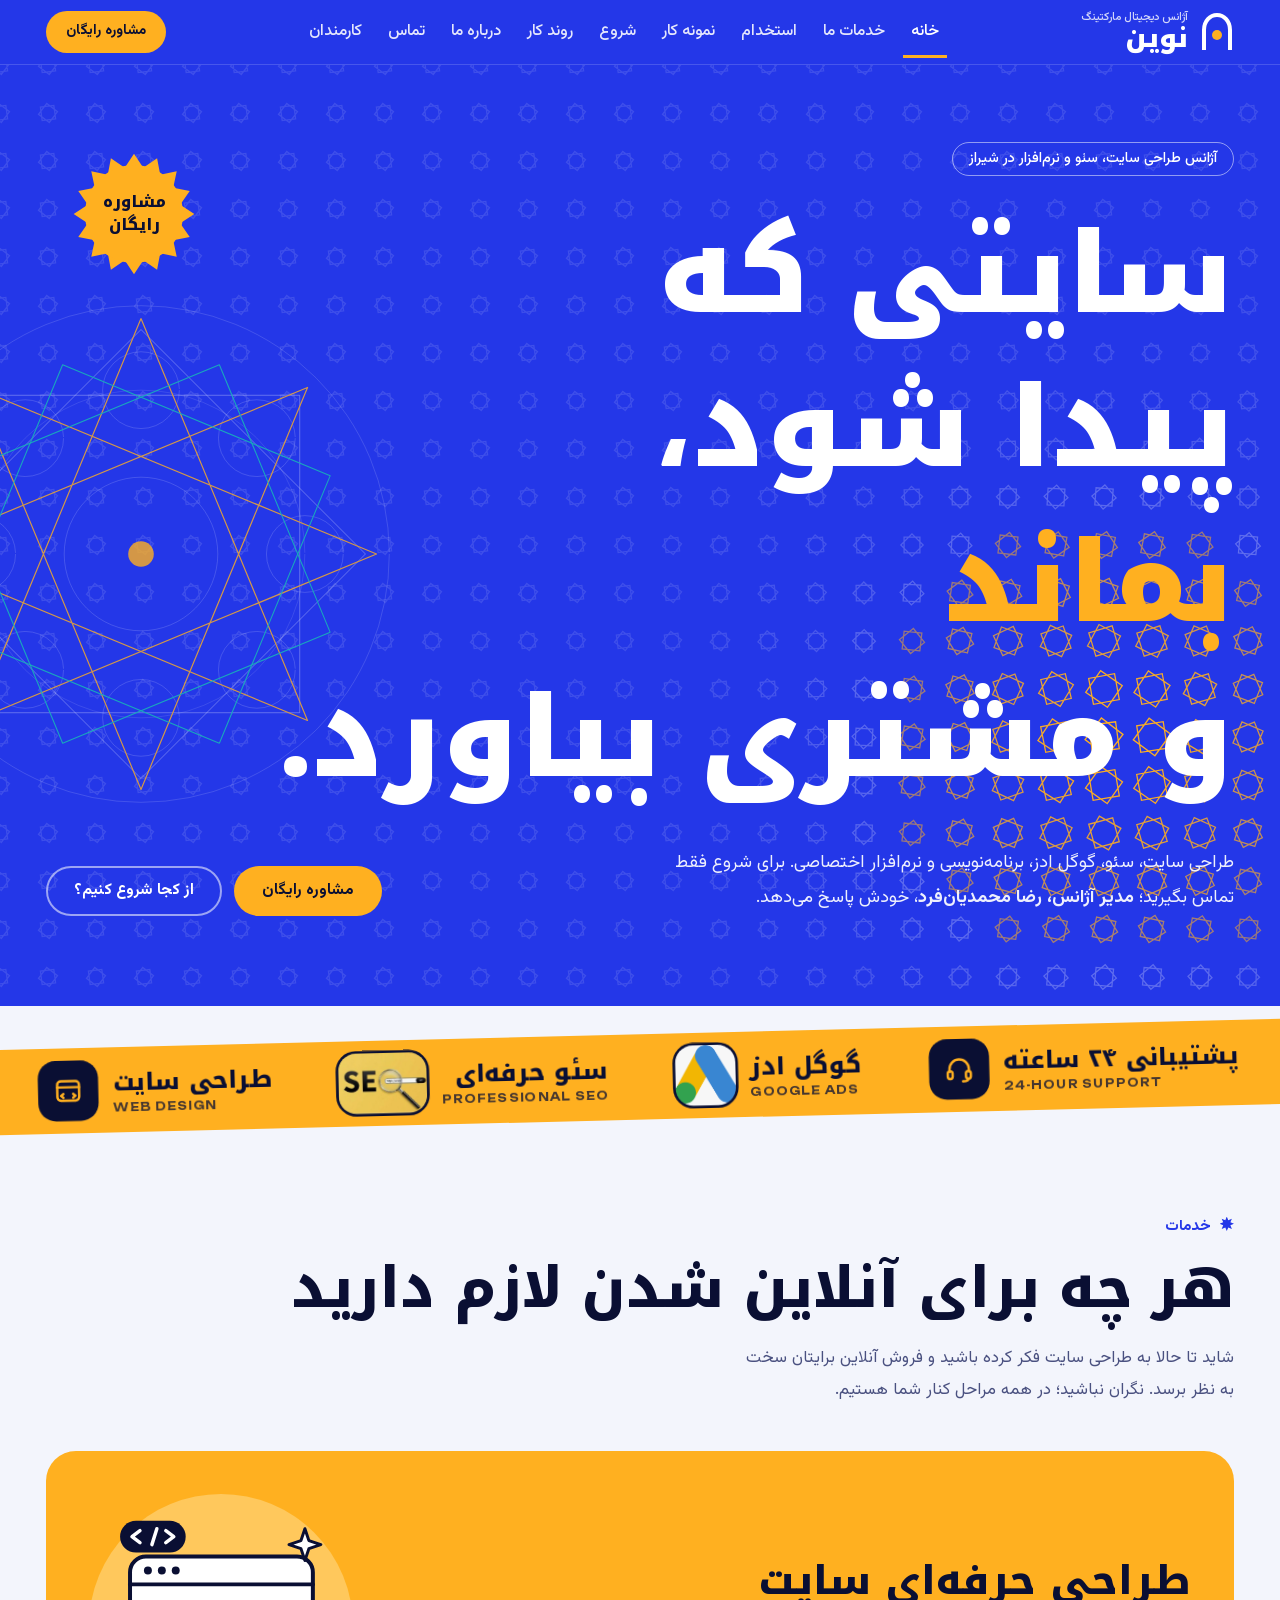
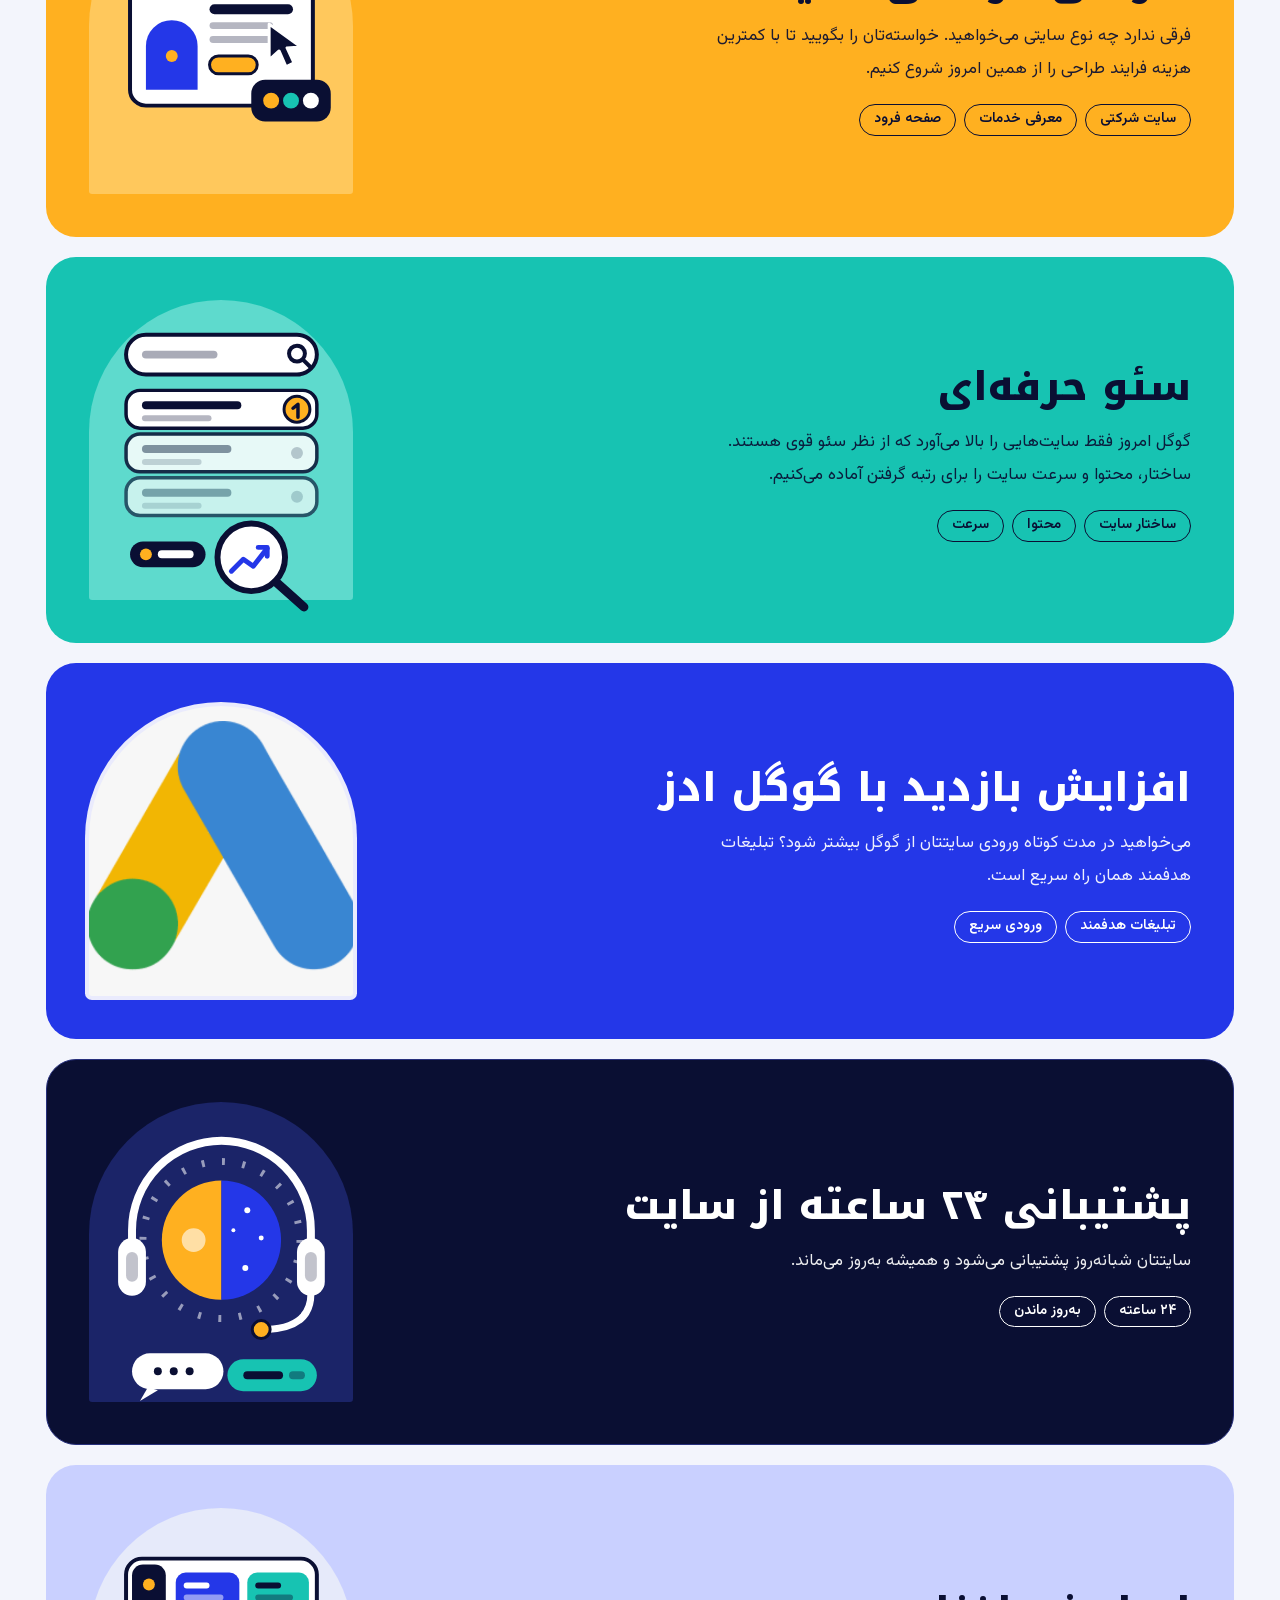
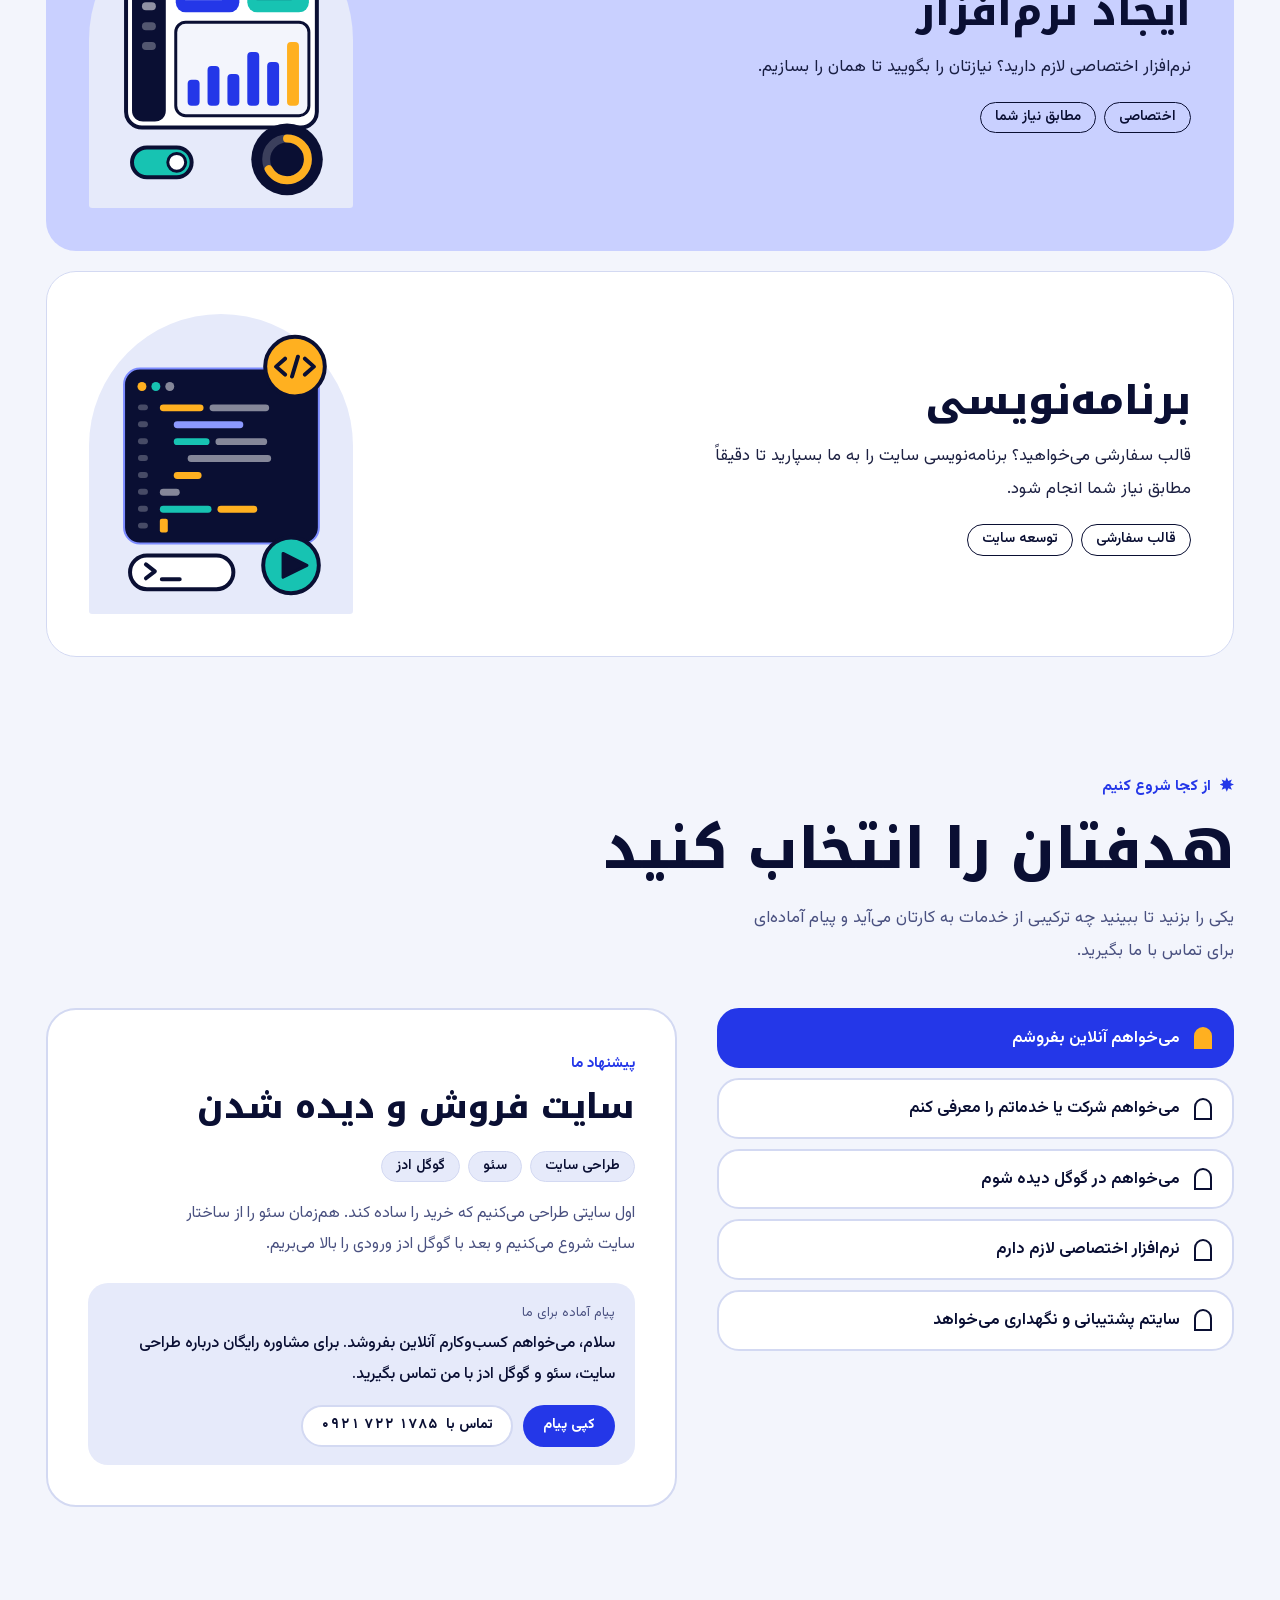
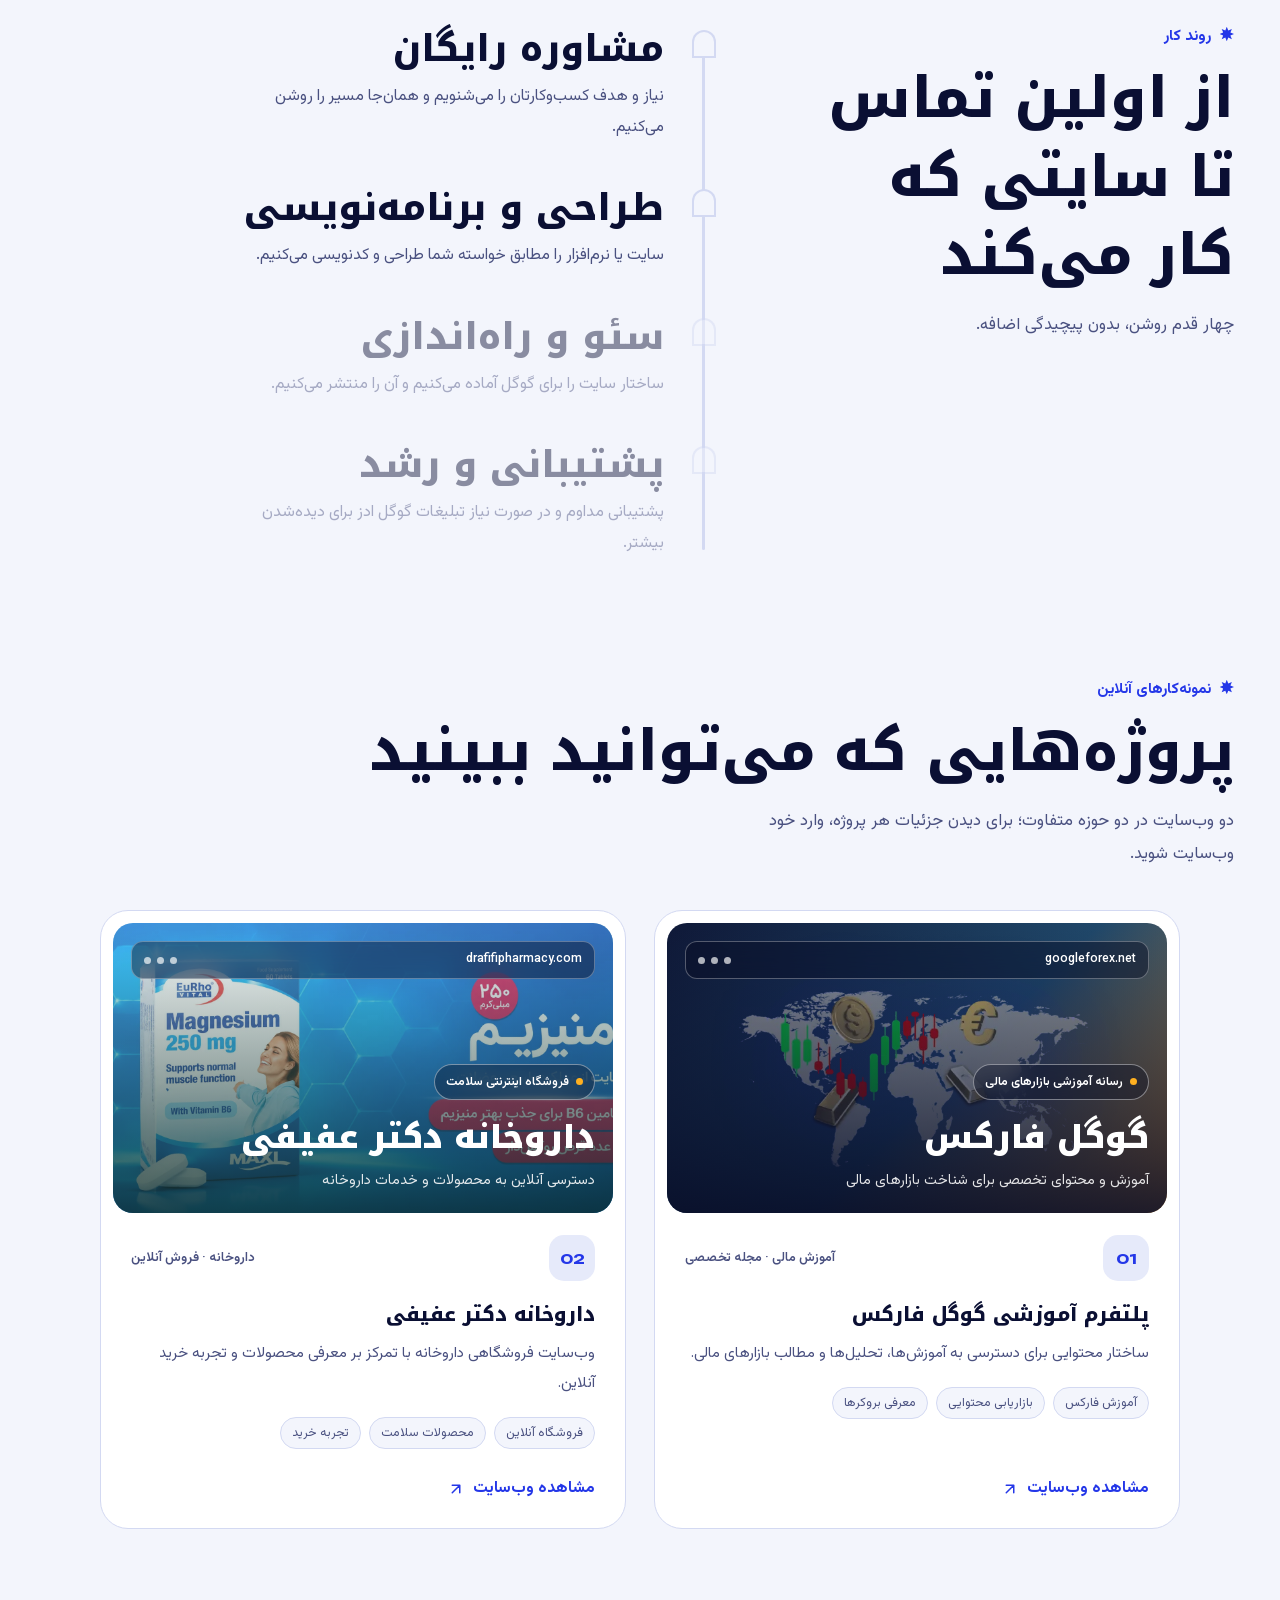
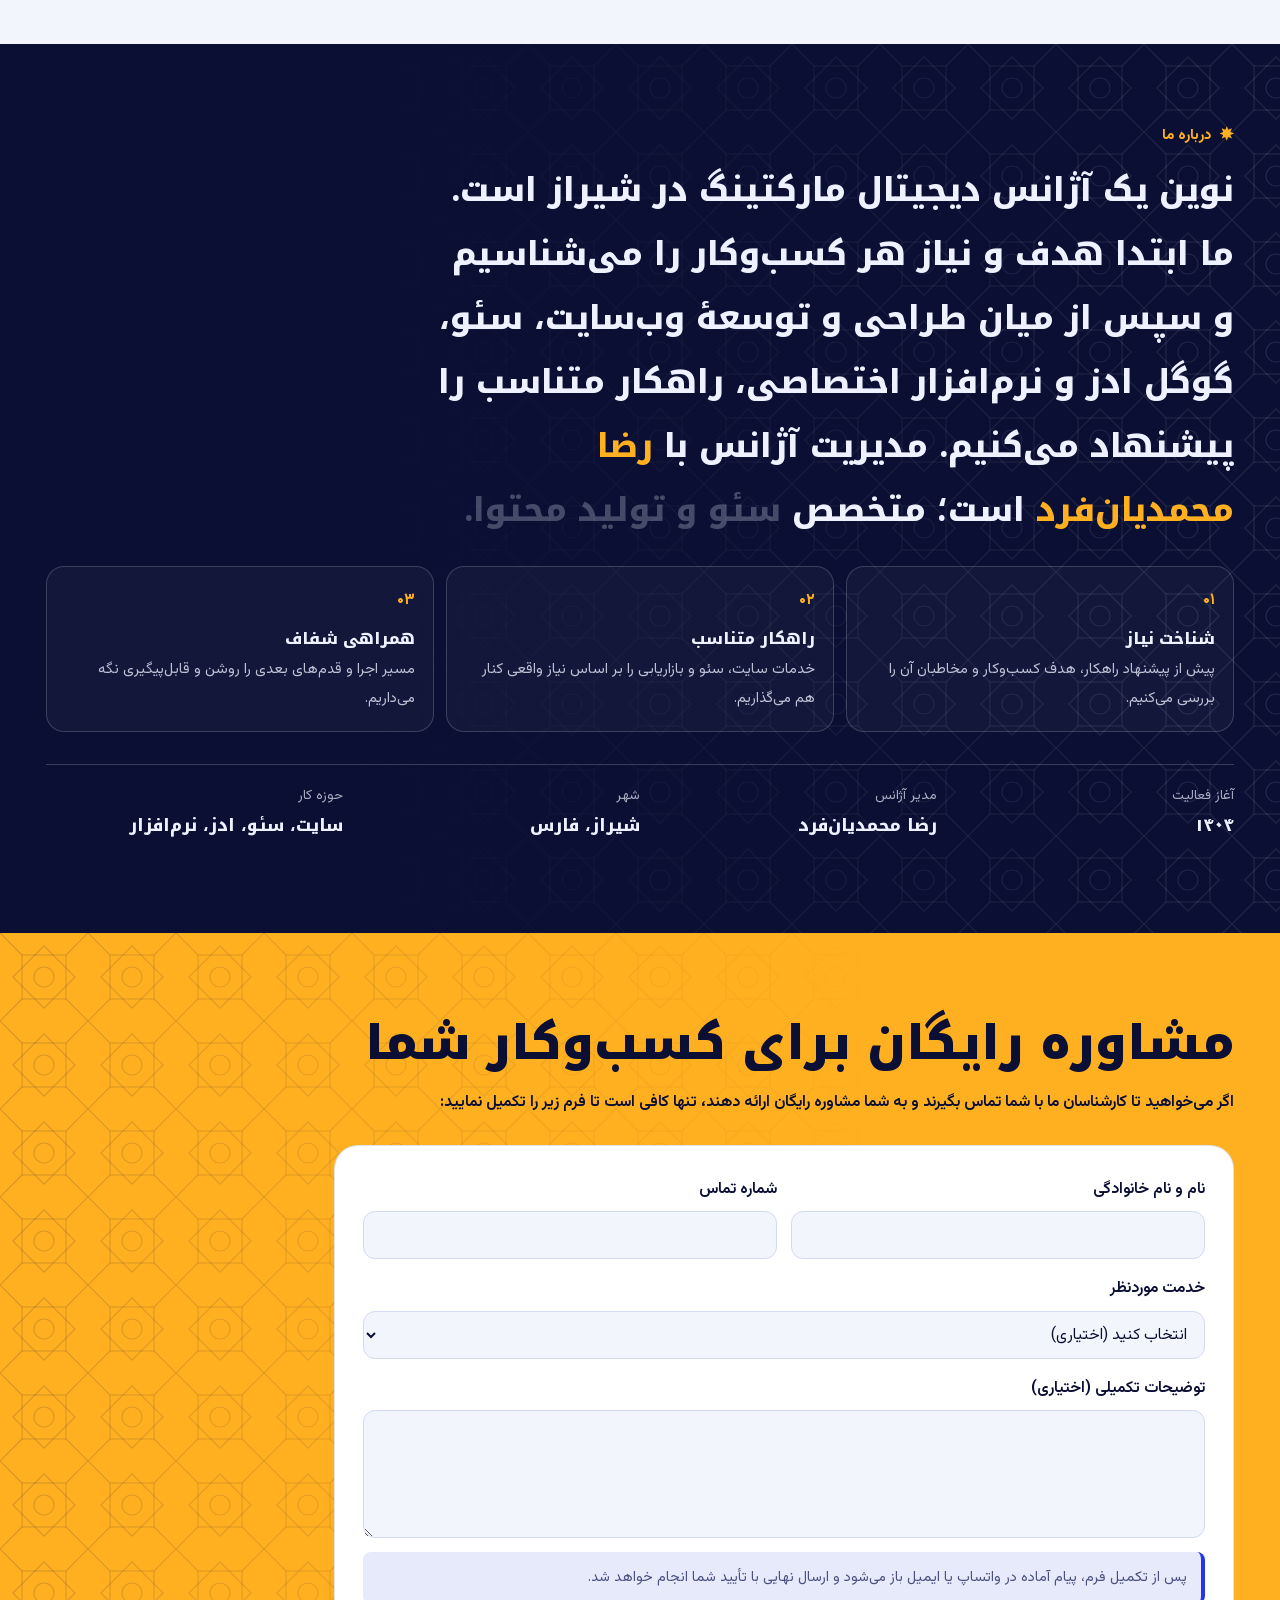
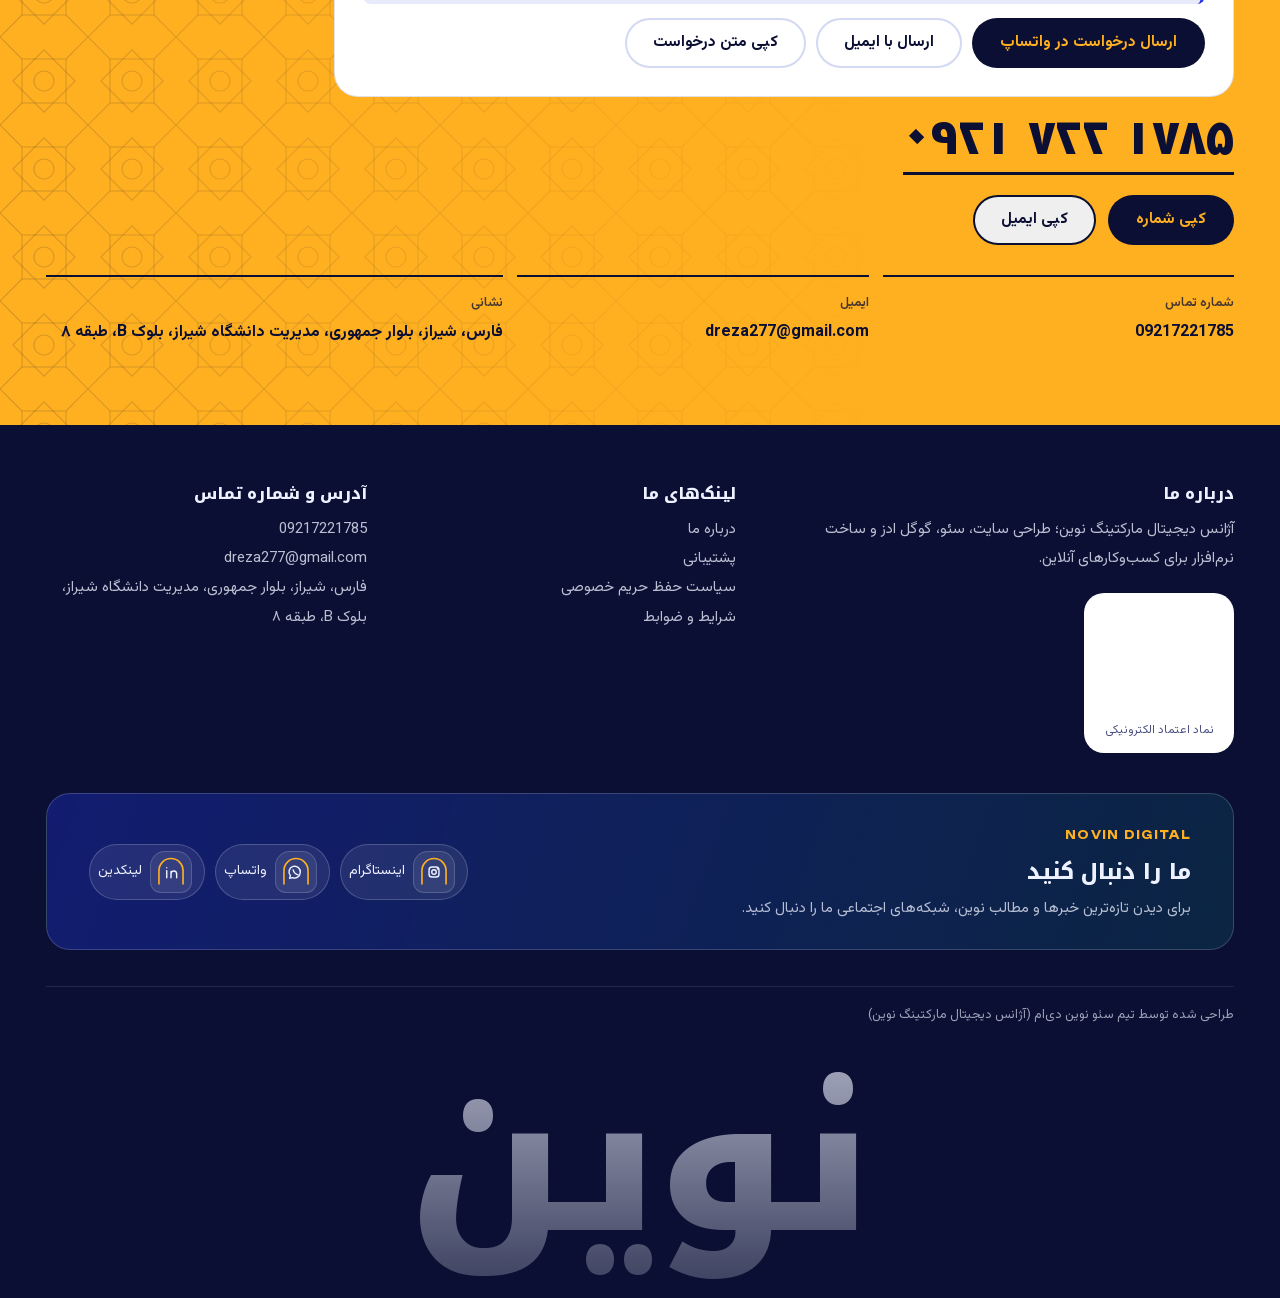
==== commit 21473b79: "fix: use exact unmodified Enamad snippet without rel attribute and improve badge contrast" ====
--- a/index.html
+++ b/index.html
@@ -364,11 +364,10 @@
 footer li a:hover { opacity: 1; text-decoration: underline; }
 .credit { margin-top: 36px; padding-top: 16px; border-top: 1px solid rgba(238, 241, 255, .16); display: flex; flex-wrap: wrap; gap: 4px 24px; justify-content: space-between; font-size: .8rem; opacity: .65; }
 .mark { margin-top: 14px; padding-bottom: 6px; text-align: center; font: 900 clamp(5rem, 20vw, 12rem)/1.3 var(--font-display); color: rgba(238, 241, 255, .22); background: linear-gradient(180deg, rgba(238, 241, 255, .7), rgba(238, 241, 255, .2)); -webkit-background-clip: text; background-clip: text; -webkit-text-fill-color: transparent; user-select: none; pointer-events: none; }
-.enamad { display: grid; place-items: center; align-content: center; gap: 4px; width: 156px; min-height: 156px; margin-top: 20px; padding: 14px; border: 1.5px dashed rgba(238, 241, 255, .4); border-radius: 20px; text-align: center; color: var(--on-band); }
+.enamad { display: grid; place-items: center; align-content: center; gap: 4px; width: 150px; min-height: 150px; margin-top: 20px; padding: 12px; border: 1.5px solid rgba(255, 255, 255, .25); border-radius: 20px; background: #FFFFFF; text-align: center; color: #0A0F33; }
 .enamad a { display: grid; min-height: 112px; place-items: center; }
 .enamad img { display: block; width: auto; max-width: 112px; max-height: 112px; border: 0; }
-.enamad-fallback { display: none; max-width: 112px; min-height: 112px; place-items: center; border: 1.5px solid rgba(238, 241, 255, .5); border-radius: 12px; font-size: .82rem; font-weight: 800; line-height: 1.7; }
-.enamad small { display: block; font-size: .74rem; line-height: 1.5; opacity: .7; }
+.enamad small { display: block; font-size: .74rem; line-height: 1.5; color: #4A5180; }
 .footer-social { display: flex; align-items: center; justify-content: space-between; gap: 28px; margin-top: 40px; padding: 26px clamp(20px, 4vw, 42px); border: 1px solid rgba(238, 241, 255, .18); border-radius: 24px; background: linear-gradient(110deg, rgba(36, 55, 232, .34), rgba(23, 195, 178, .12)); }
 .footer-social-copy { max-width: 470px; }
 .footer-social-kicker { color: var(--saffron); font: 700 .68rem/1.4 var(--font-latin); letter-spacing: .12em; direction: ltr; }
@@ -638,7 +637,7 @@
 <footer>
   <div class="wrap">
     <div class="foot-grid">
-      <div><h3>درباره ما</h3><p>آژانس دیجیتال مارکتینگ نوین؛ طراحی سایت، سئو، گوگل ادز و ساخت نرم‌افزار برای کسب‌وکارهای آنلاین.</p><div class="enamad" id="enamad"><a referrerpolicy="origin" target="_blank" rel="noopener" href="https://trustseal.enamad.ir/?id=6542567&amp;Code=F8GBi4dHnvJA5oJhF9Ywx969zLcEnpon"><img referrerpolicy="origin" src="https://trustseal.enamad.ir/logo.aspx?id=6542567&amp;Code=F8GBi4dHnvJA5oJhF9Ywx969zLcEnpon" alt="نماد اعتماد الکترونیکی" style="cursor:pointer" code="F8GBi4dHnvJA5oJhF9Ywx969zLcEnpon" onerror="this.hidden=true;this.nextElementSibling.style.display='grid'"><span class="enamad-fallback">نماد اعتماد الکترونیکی</span></a><small>برای مشاهدهٔ صفحهٔ نماد کلیک کنید</small></div></div>
+      <div><h3>درباره ما</h3><p>آژانس دیجیتال مارکتینگ نوین؛ طراحی سایت، سئو، گوگل ادز و ساخت نرم‌افزار برای کسب‌وکارهای آنلاین.</p><div class="enamad" id="enamad"><a referrerpolicy='origin' target='_blank' href='https://trustseal.enamad.ir/?id=6542567&Code=F8GBi4dHnvJA5oJhF9Ywx969zLcEnpon'><img referrerpolicy='origin' src='https://trustseal.enamad.ir/logo.aspx?id=6542567&Code=F8GBi4dHnvJA5oJhF9Ywx969zLcEnpon' alt='' style='cursor:pointer' code='F8GBi4dHnvJA5oJhF9Ywx969zLcEnpon'></a><small>نماد اعتماد الکترونیکی</small></div></div>
       <div>
         <h3>لینک‌های ما</h3>
         <ul>
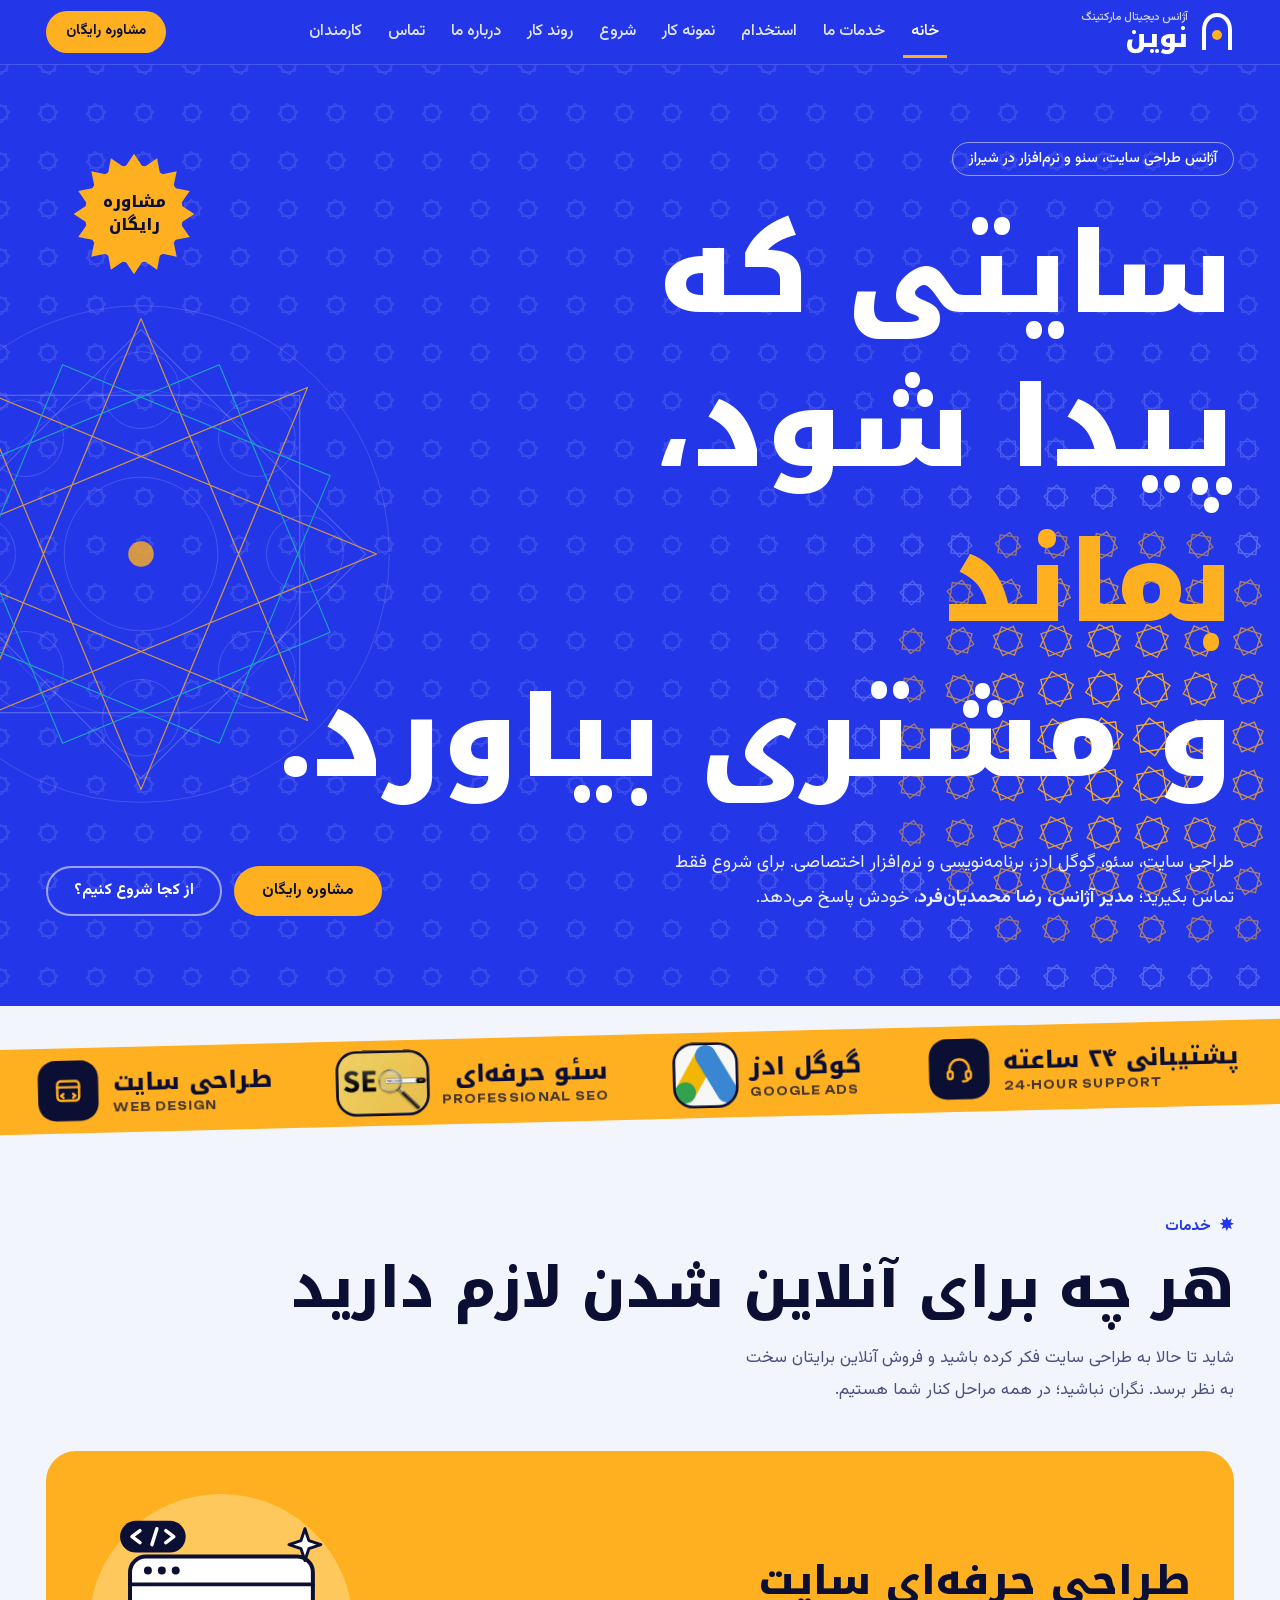
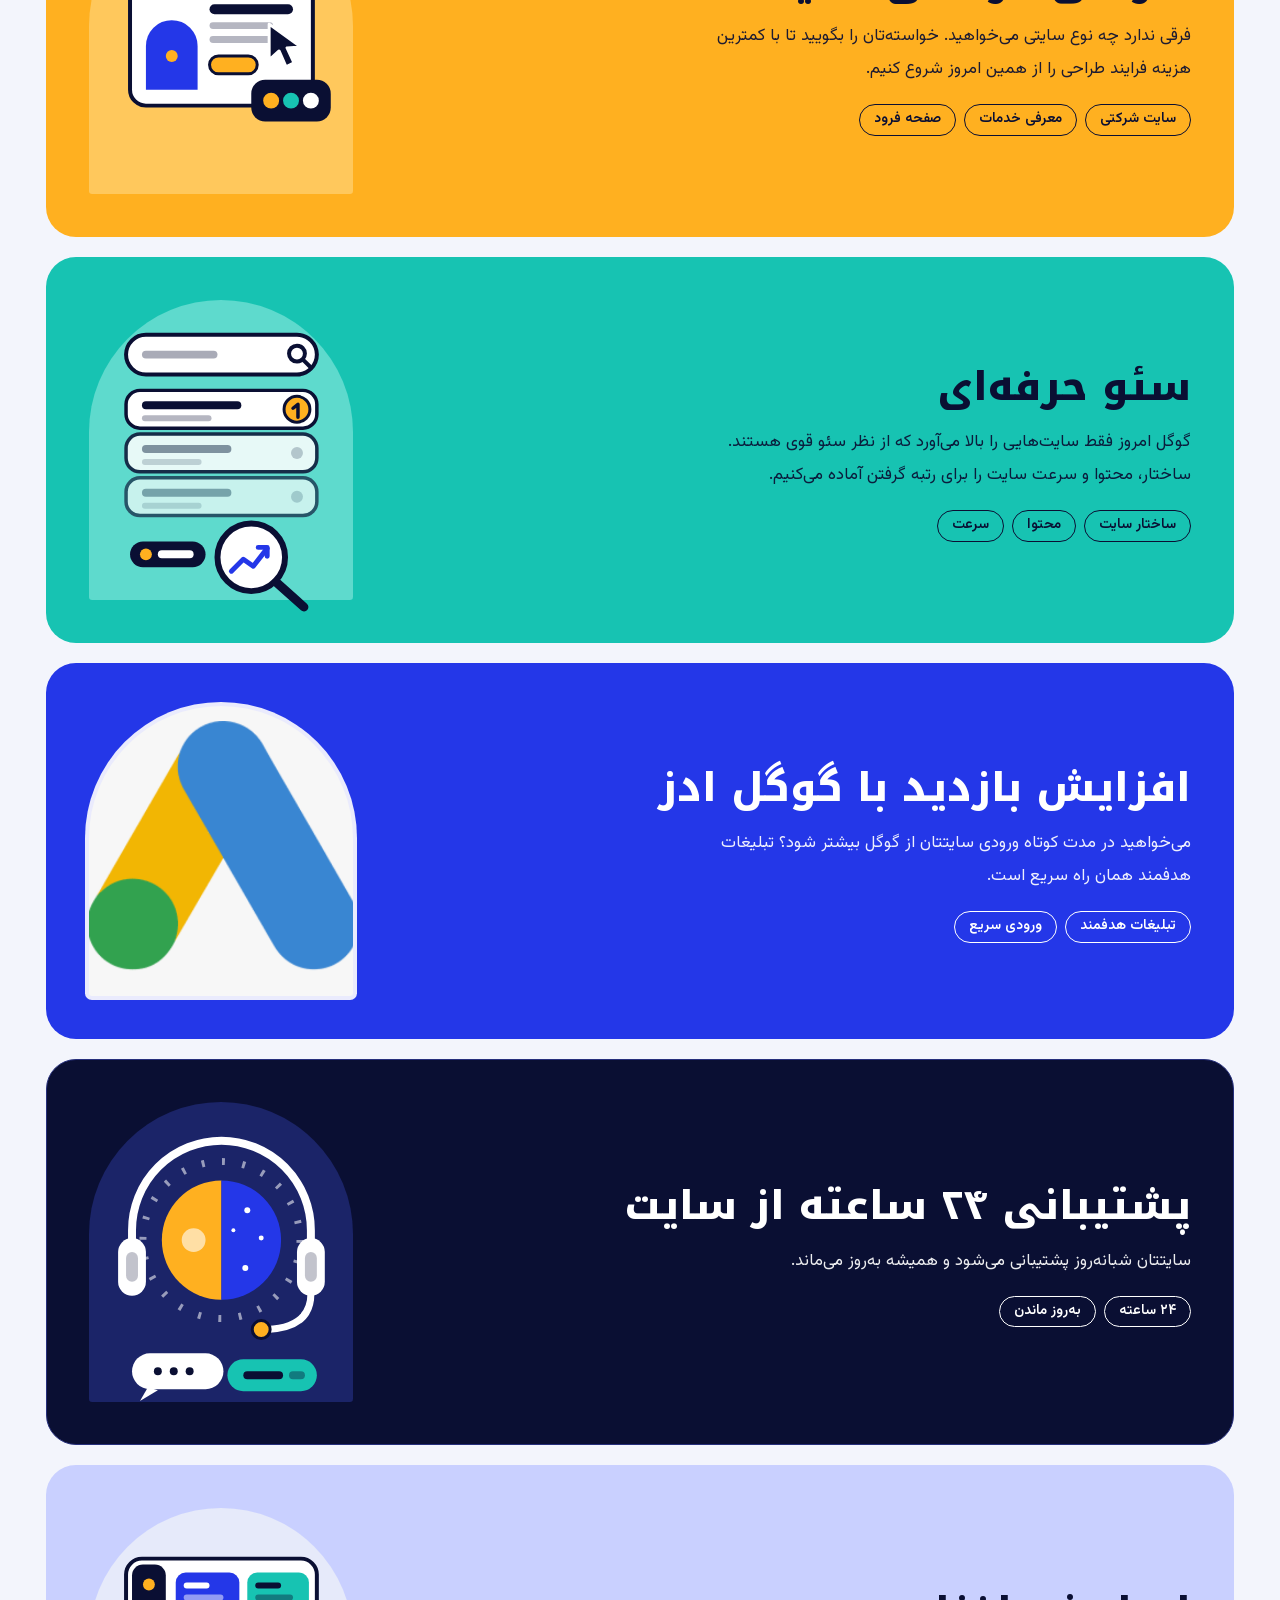
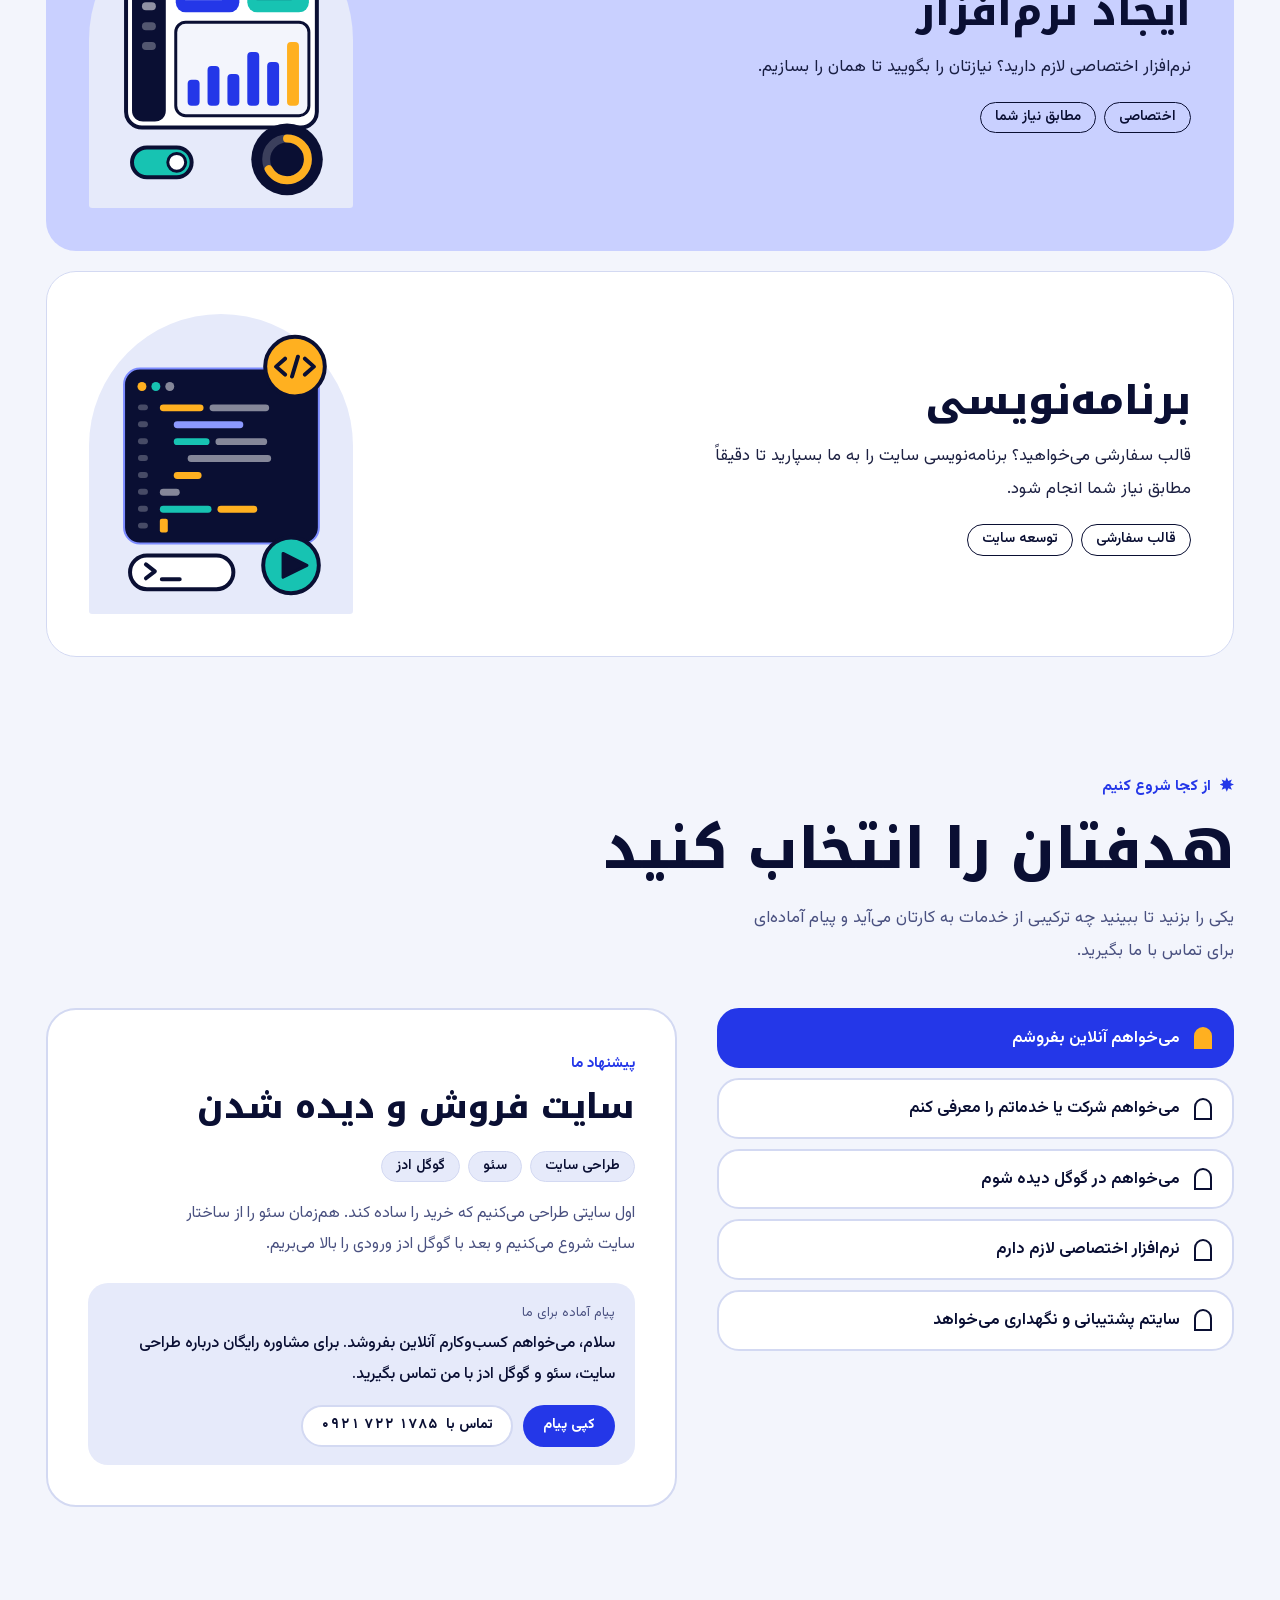
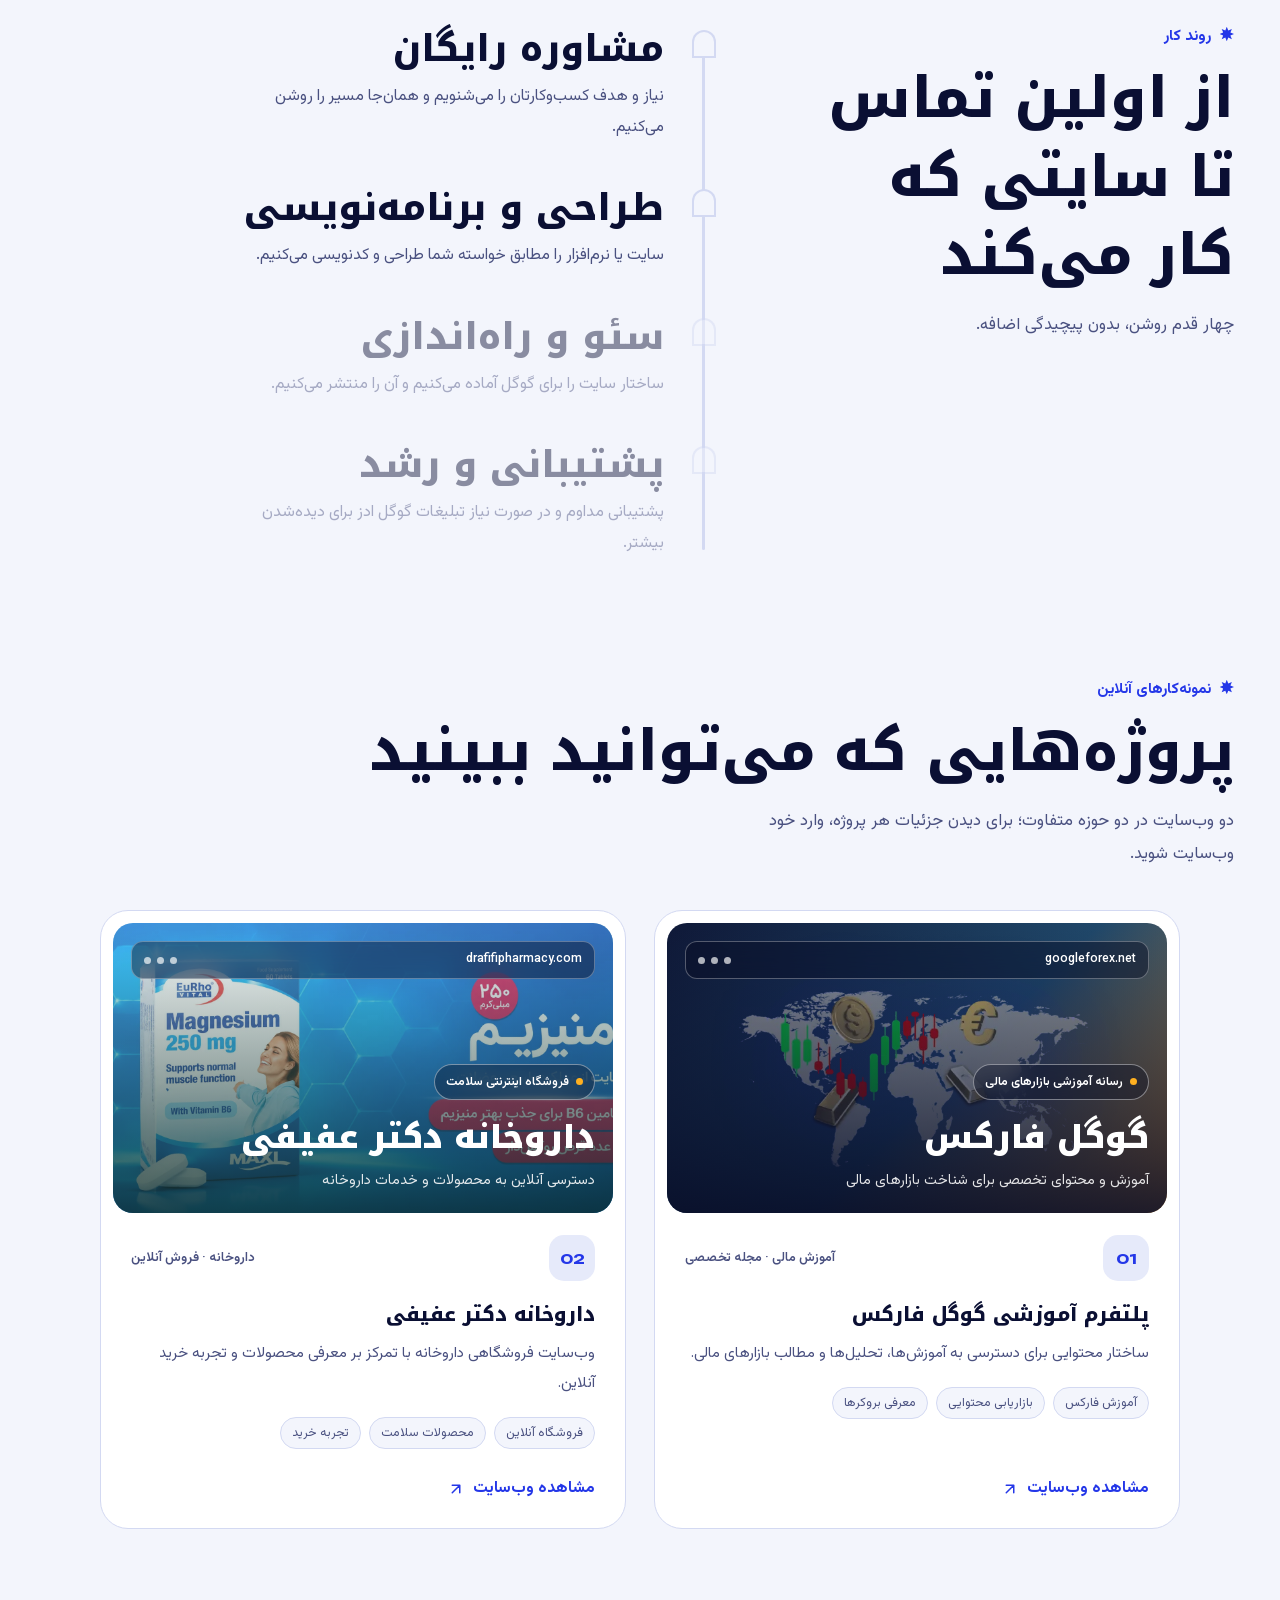
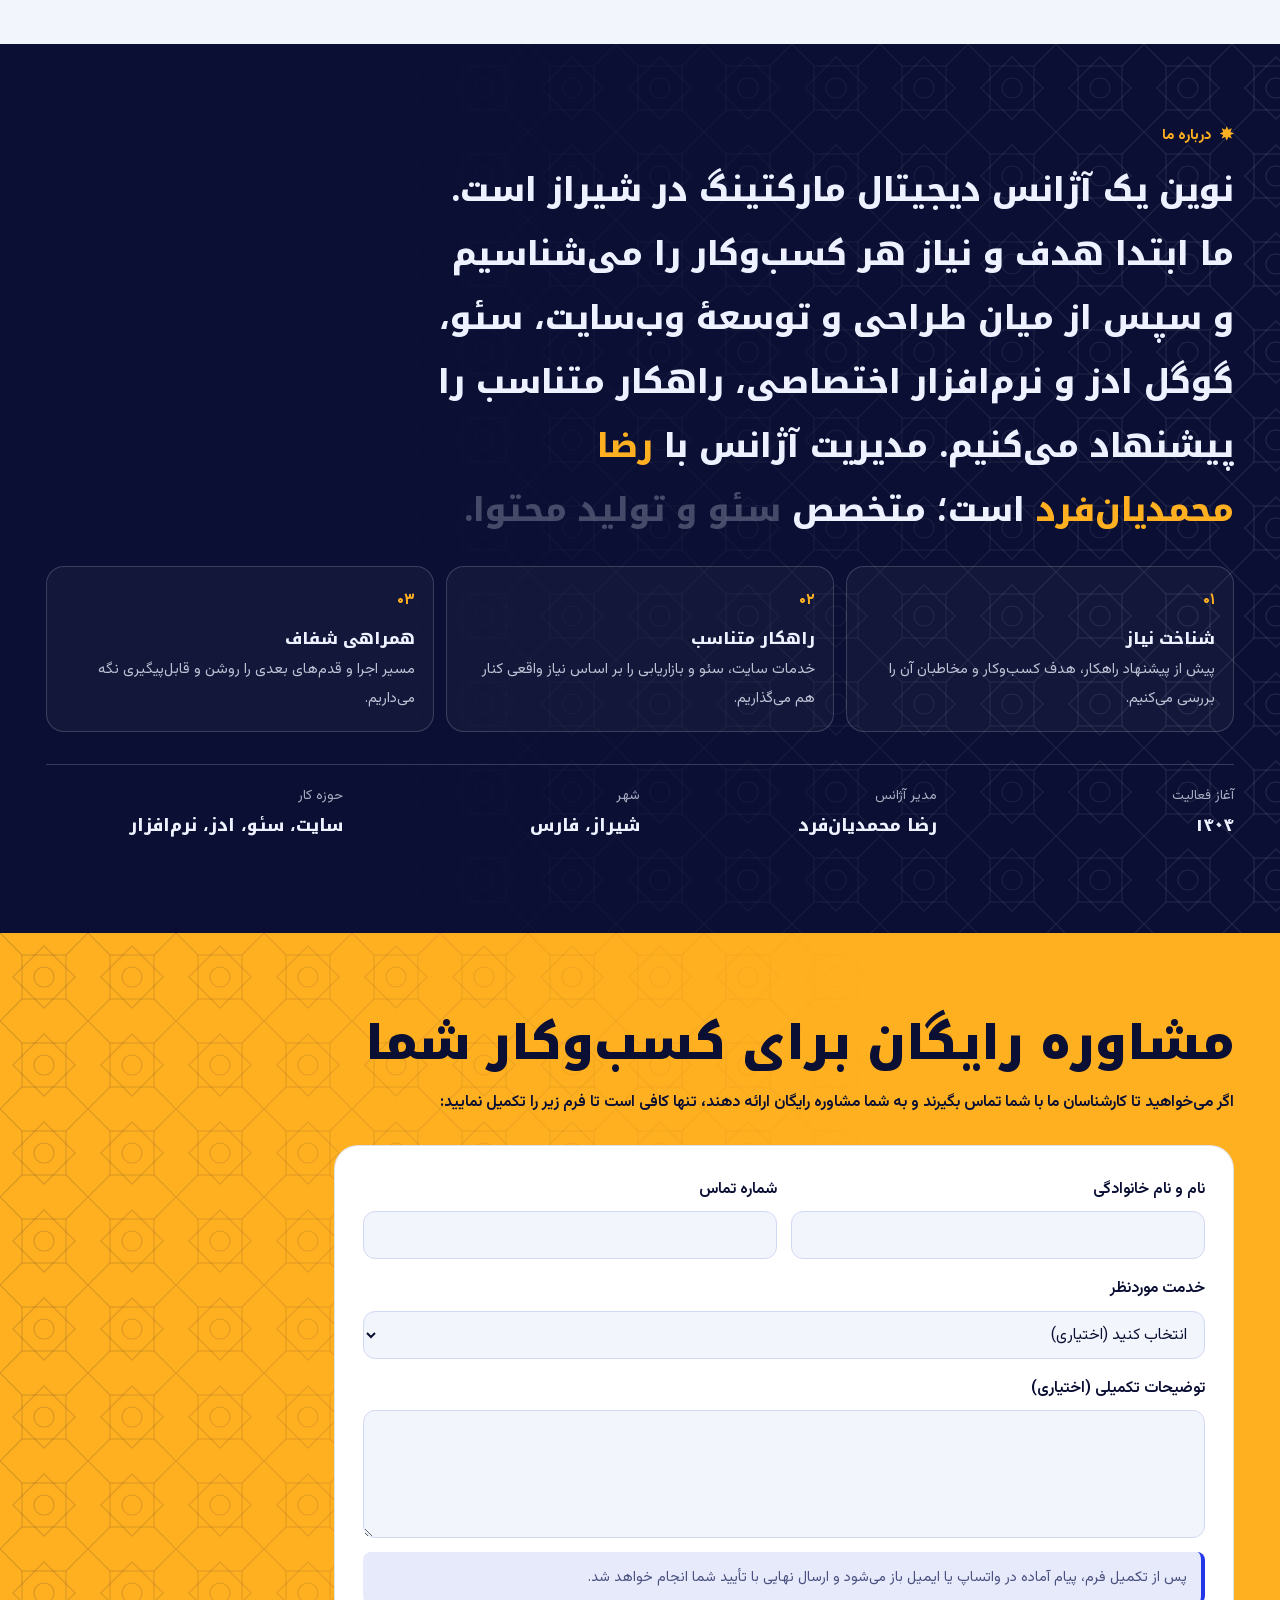
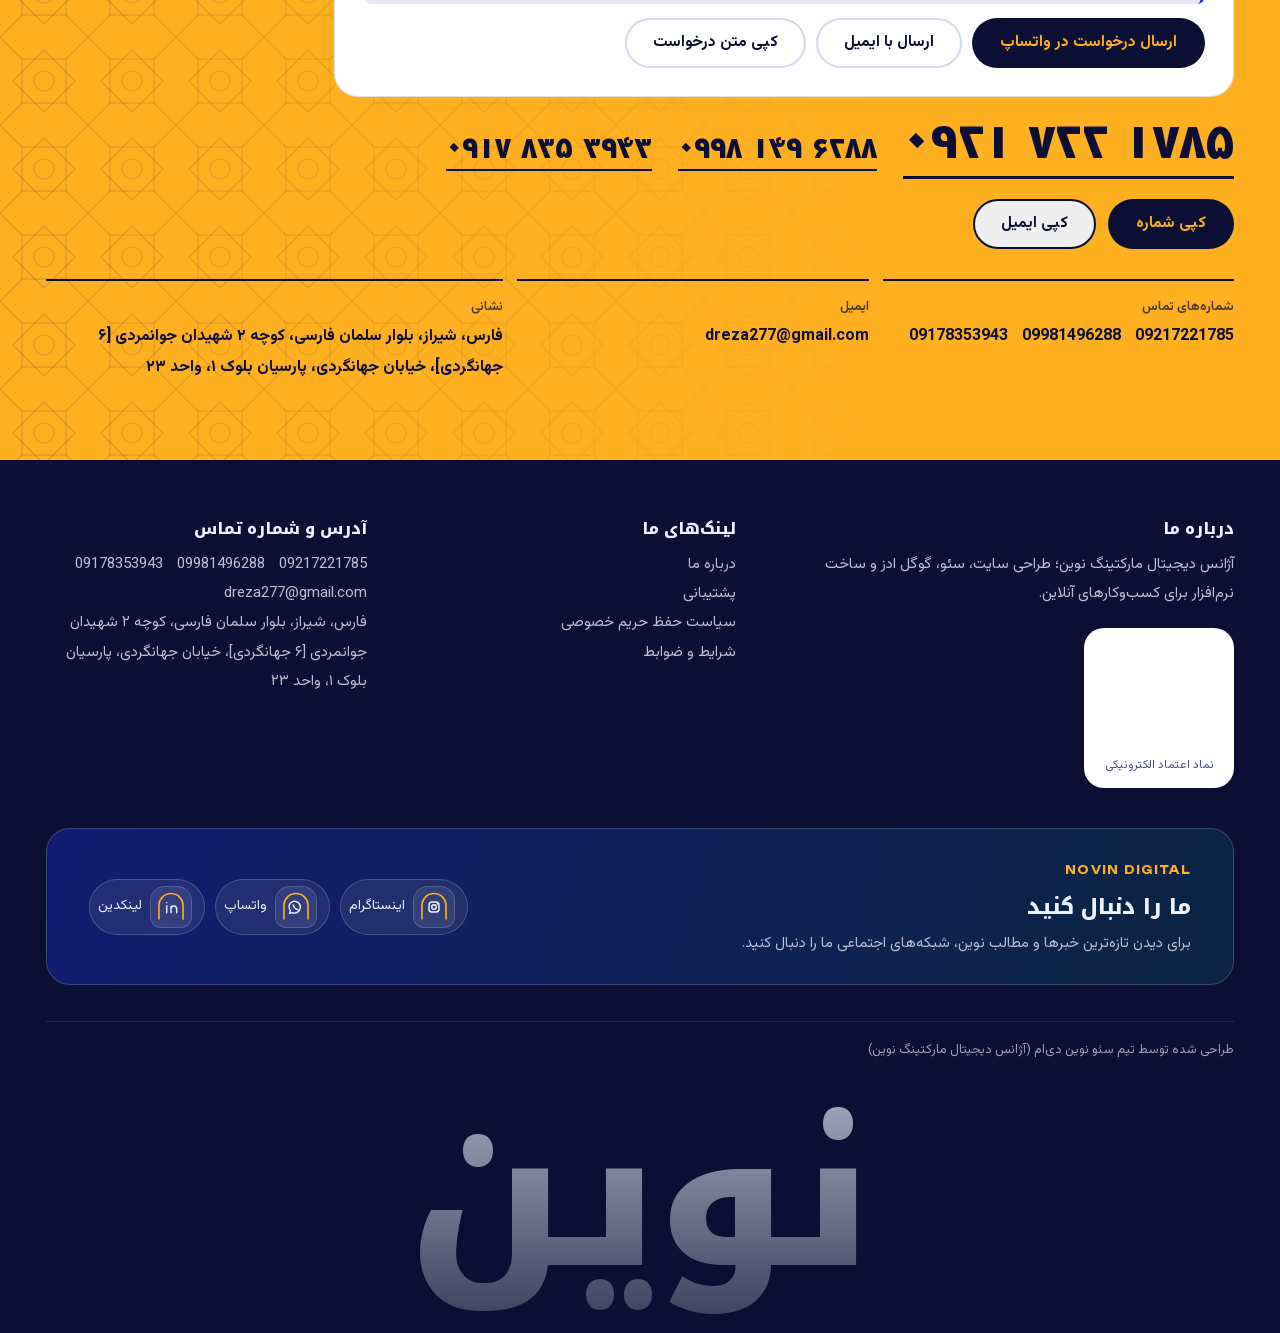
==== commit 634c2cca: "update: new office address, additional phone numbers, and PhD linguistics for Reza" ====
--- a/index.html
+++ b/index.html
@@ -341,8 +341,12 @@
   .consult-form { grid-template-columns: 1fr 1fr; }
   .consult-field.full { grid-column: 1 / -1; }
 }
-.bigphone { display: inline-block; margin-top: 10px; font: 900 clamp(1.6rem, 4.6vw, 2.9rem)/1.4 var(--font-display); border-bottom: 3px solid var(--ink); }
+.bigphones { display: flex; flex-wrap: wrap; align-items: baseline; gap: 10px 26px; margin-top: 14px; }
+.bigphone { display: inline-block; font: 900 clamp(1.6rem, 4.6vw, 2.9rem)/1.4 var(--font-display); border-bottom: 3px solid var(--ink); }
+.bigphone-sub { font-size: clamp(1.2rem, 2.8vw, 1.75rem); border-bottom-width: 2px; }
 .bigphone:hover { background: var(--ink); color: var(--saffron); }
+.phone-list { display: flex; flex-wrap: wrap; gap: 4px 14px; }
+.phone-list a:hover { text-decoration: underline; }
 .c-row { display: flex; flex-wrap: wrap; gap: 12px; margin-top: 20px; }
 .c-ways { display: grid; grid-template-columns: 1fr; gap: 14px; margin-top: 30px; }
 @media (min-width: 800px) { .c-ways { grid-template-columns: 1fr 1fr 1.3fr; } }
@@ -620,15 +624,19 @@
         <button class="btn btn-out" id="consultCopyBtn" type="button">کپی متن درخواست</button>
       </div>
     </form>
-    <a class="bigphone" href="tel:+989217221785" aria-label="تماس با ۰۹۲۱۷۲۲۱۷۸۵"><span class="ltr" id="phoneTxt">۰۹۲۱ ۷۲۲ ۱۷۸۵</span></a>
+    <div class="bigphones">
+      <a class="bigphone" href="tel:+989217221785" aria-label="تماس با ۰۹۲۱۷۲۲۱۷۸۵"><span class="ltr" id="phoneTxt">۰۹۲۱ ۷۲۲ ۱۷۸۵</span></a>
+      <a class="bigphone bigphone-sub" href="tel:+989981496288" aria-label="تماس با ۰۹۹۸۱۴۹۶۲۸۸"><span class="ltr">۰۹۹۸ ۱۴۹ ۶۲۸۸</span></a>
+      <a class="bigphone bigphone-sub" href="tel:+989178353943" aria-label="تماس با ۰۹۱۷۸۳۵۳۹۴۳"><span class="ltr">۰۹۱۷ ۸۳۵ ۳۹۴۳</span></a>
+    </div>
     <div class="c-row">
       <button class="btn btn-ink" type="button" data-copy="09217221785" data-target="phoneTxt">کپی شماره</button>
       <button class="btn btn-inkline" type="button" data-copy="dreza277@gmail.com" data-target="mailTxt">کپی ایمیل</button>
     </div>
     <div class="c-ways">
-      <div><small>شماره تماس</small><span class="val ltr">09217221785</span></div>
+      <div><small>شماره‌های تماس</small><div class="phone-list"><a class="val ltr" href="tel:+989217221785">09217221785</a><a class="val ltr" href="tel:+989981496288">09981496288</a><a class="val ltr" href="tel:+989178353943">09178353943</a></div></div>
       <div><small>ایمیل</small><span class="val ltr" id="mailTxt">dreza277@gmail.com</span></div>
-      <div><small>نشانی</small><address class="val">فارس، شیراز، بلوار جمهوری، مدیریت دانشگاه شیراز، بلوک B، طبقه ۸</address></div>
+      <div><small>نشانی</small><address class="val">فارس، شیراز، بلوار سلمان فارسی، کوچه ۲ شهیدان جوانمردی [۶ جهانگردی]، خیابان جهانگردی، پارسیان بلوک ۱، واحد ۲۳</address></div>
     </div>
   </div>
 </section>
@@ -647,7 +655,7 @@
           <li>شرایط و ضوابط</li>
         </ul>
       </div>
-      <div><h3>آدرس و شماره تماس</h3><p><span class="ltr">09217221785</span></p><p><span class="ltr">dreza277@gmail.com</span></p><p>فارس، شیراز، بلوار جمهوری، مدیریت دانشگاه شیراز، بلوک B، طبقه ۸</p></div>
+      <div><h3>آدرس و شماره تماس</h3><p class="phone-list"><a class="ltr" href="tel:+989217221785">09217221785</a><a class="ltr" href="tel:+989981496288">09981496288</a><a class="ltr" href="tel:+989178353943">09178353943</a></p><p><a class="ltr" href="mailto:dreza277@gmail.com">dreza277@gmail.com</a></p><p>فارس، شیراز، بلوار سلمان فارسی، کوچه ۲ شهیدان جوانمردی [۶ جهانگردی]، خیابان جهانگردی، پارسیان بلوک ۱، واحد ۲۳</p></div>
     </div>
     <section class="footer-social" aria-labelledby="footer-social-title">
       <div class="footer-social-copy">
@@ -678,7 +686,7 @@
   "telephone": "+989217221785",
   "email": "dreza277@gmail.com",
   "founder": { "@type": "Person", "name": "رضا محمدیان‌فرد" },
-  "address": { "@type": "PostalAddress", "streetAddress": "بلوار جمهوری، مدیریت دانشگاه شیراز، بلوک B، طبقه ۸", "addressLocality": "شیراز", "addressRegion": "فارس", "addressCountry": "IR" }
+  "address": { "@type": "PostalAddress", "streetAddress": "بلوار سلمان فارسی، کوچه ۲ شهیدان جوانمردی [۶ جهانگردی]، خیابان جهانگردی، پارسیان بلوک ۱، واحد ۲۳", "addressLocality": "شیراز", "addressRegion": "فارس", "addressCountry": "IR" }
 }
 </script>
 <script>
